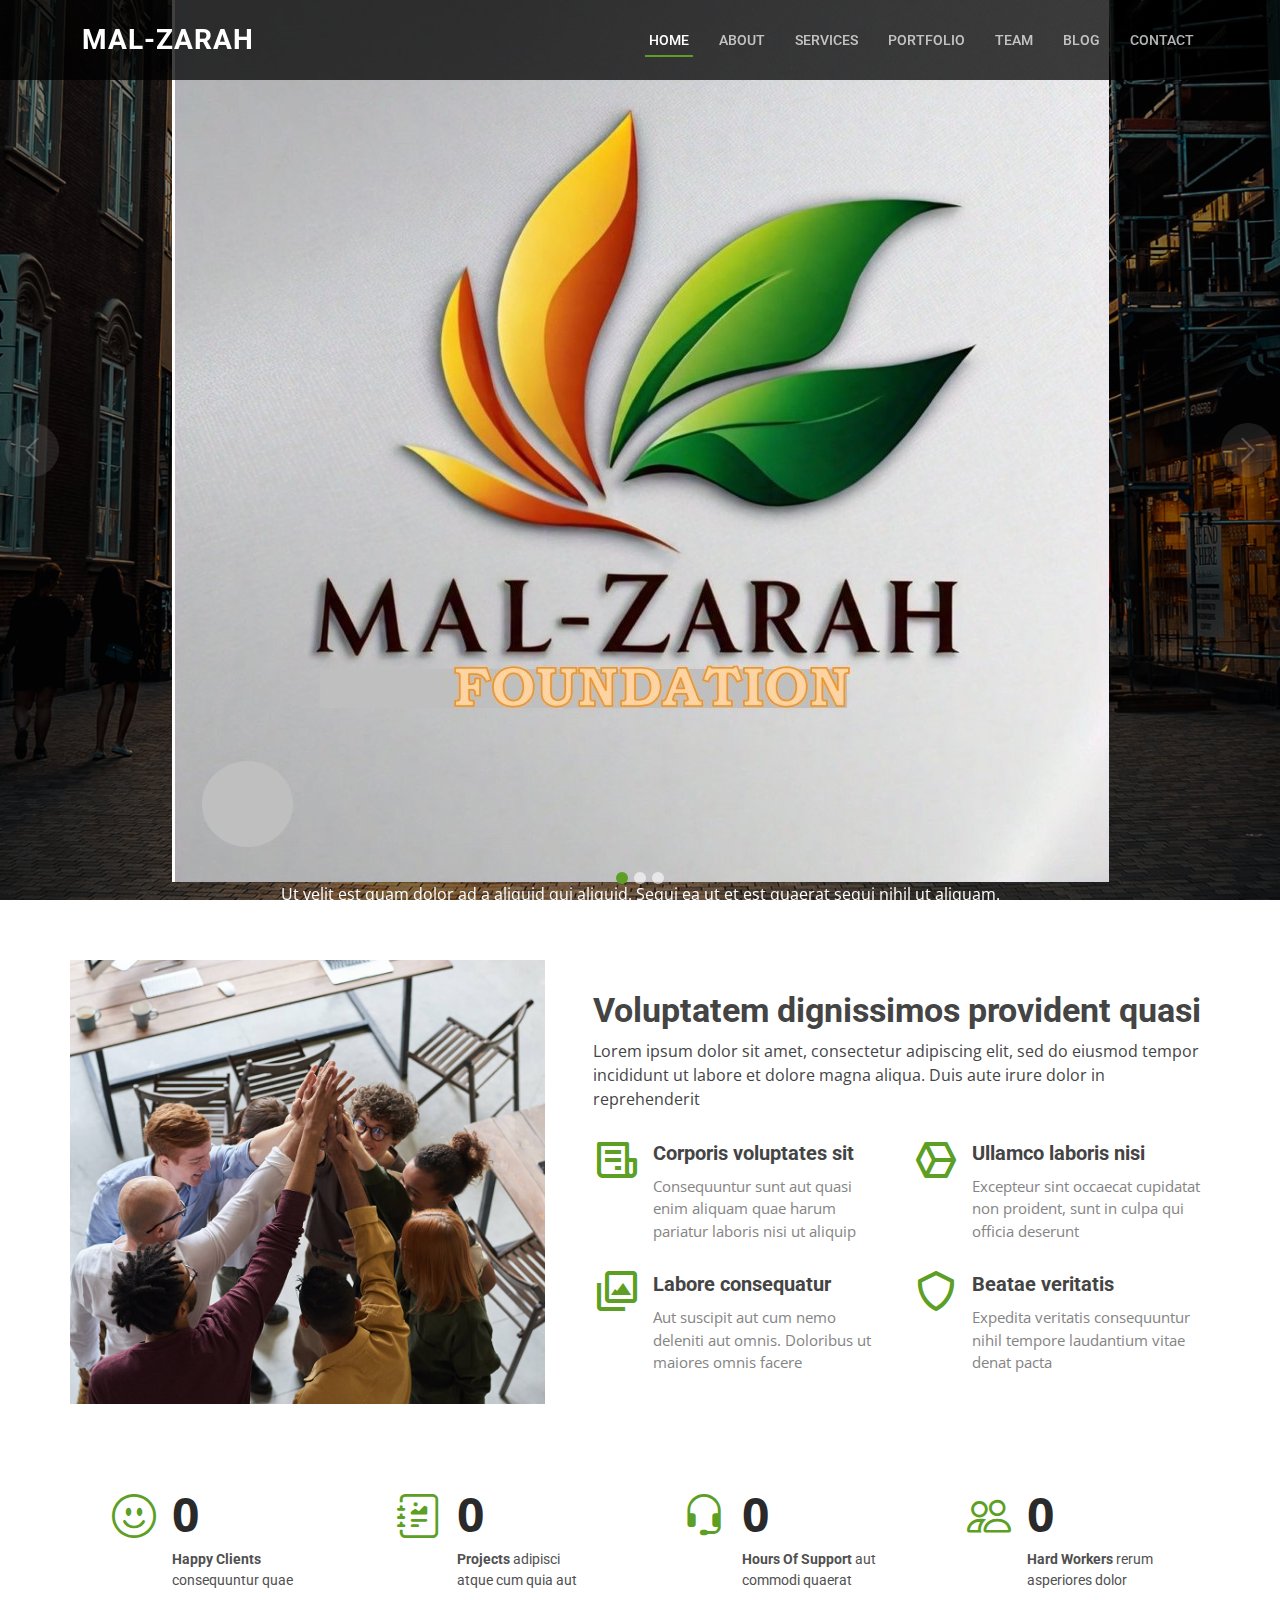
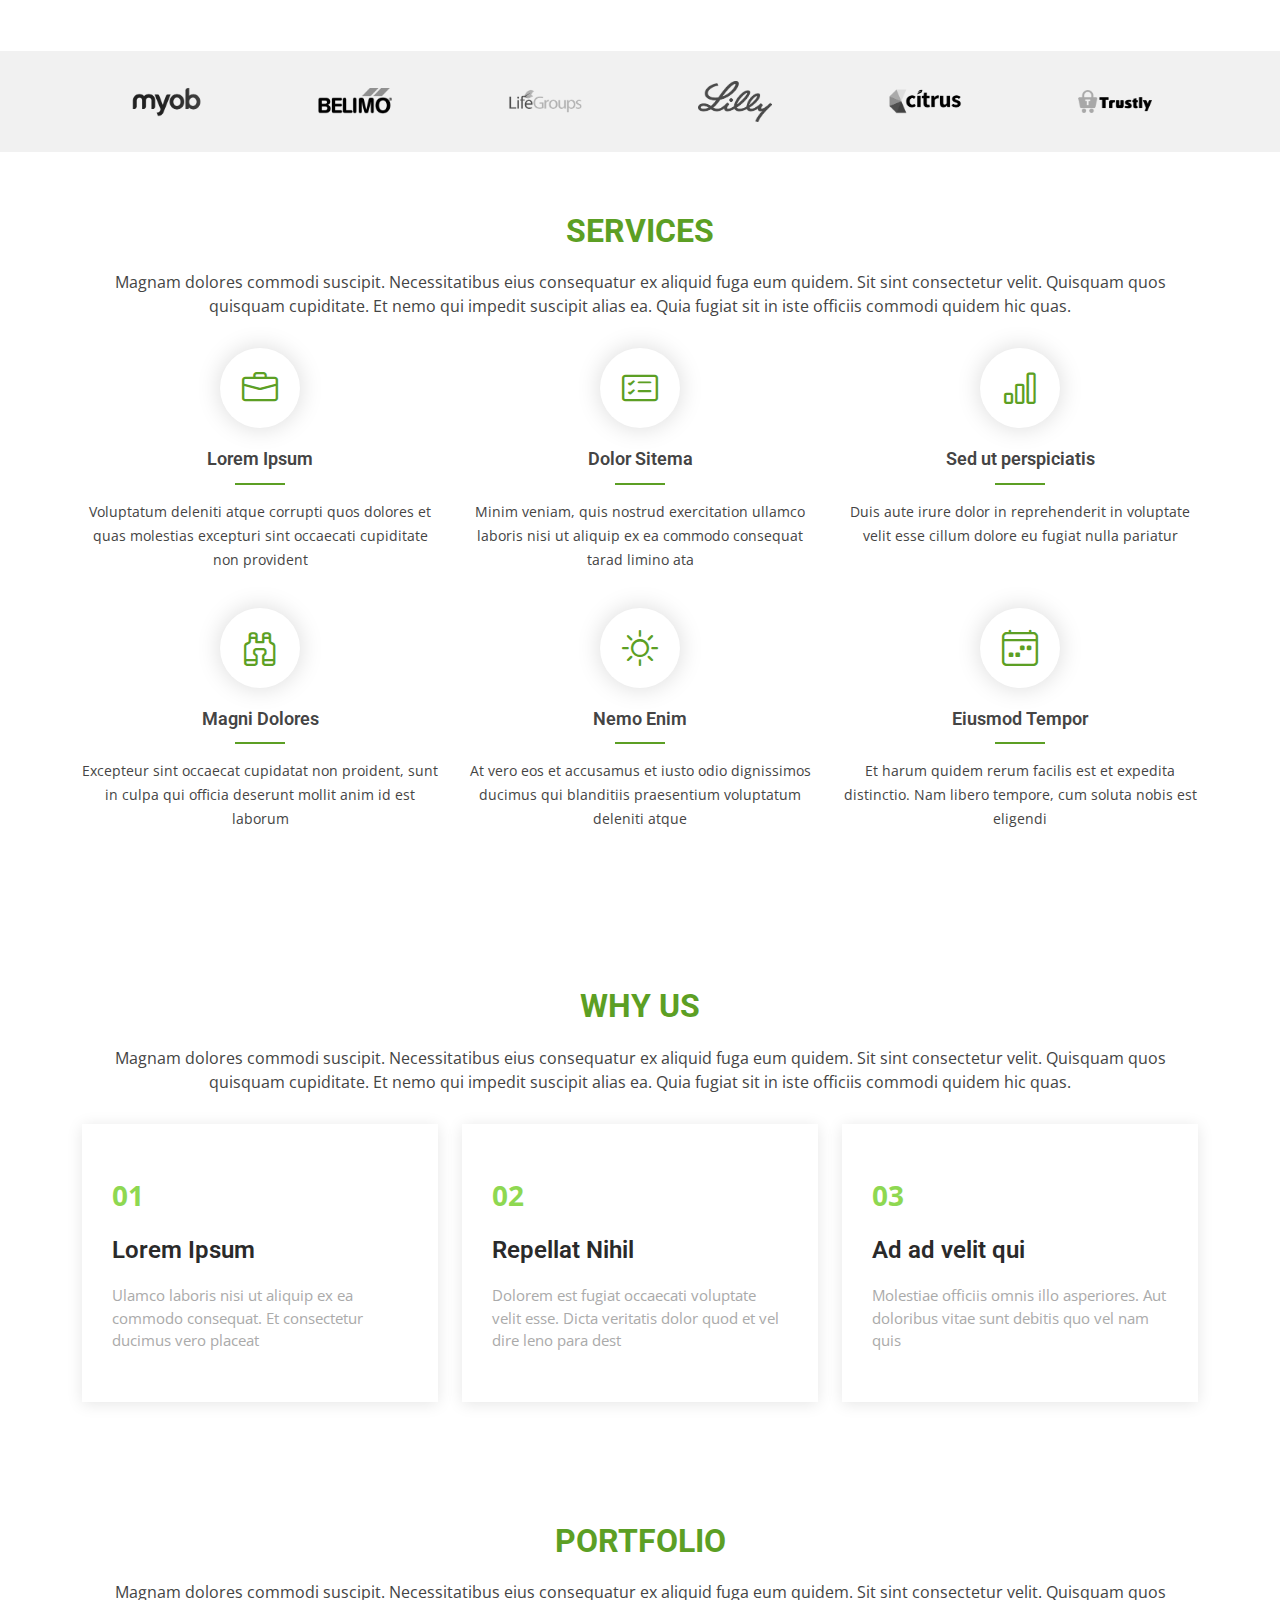
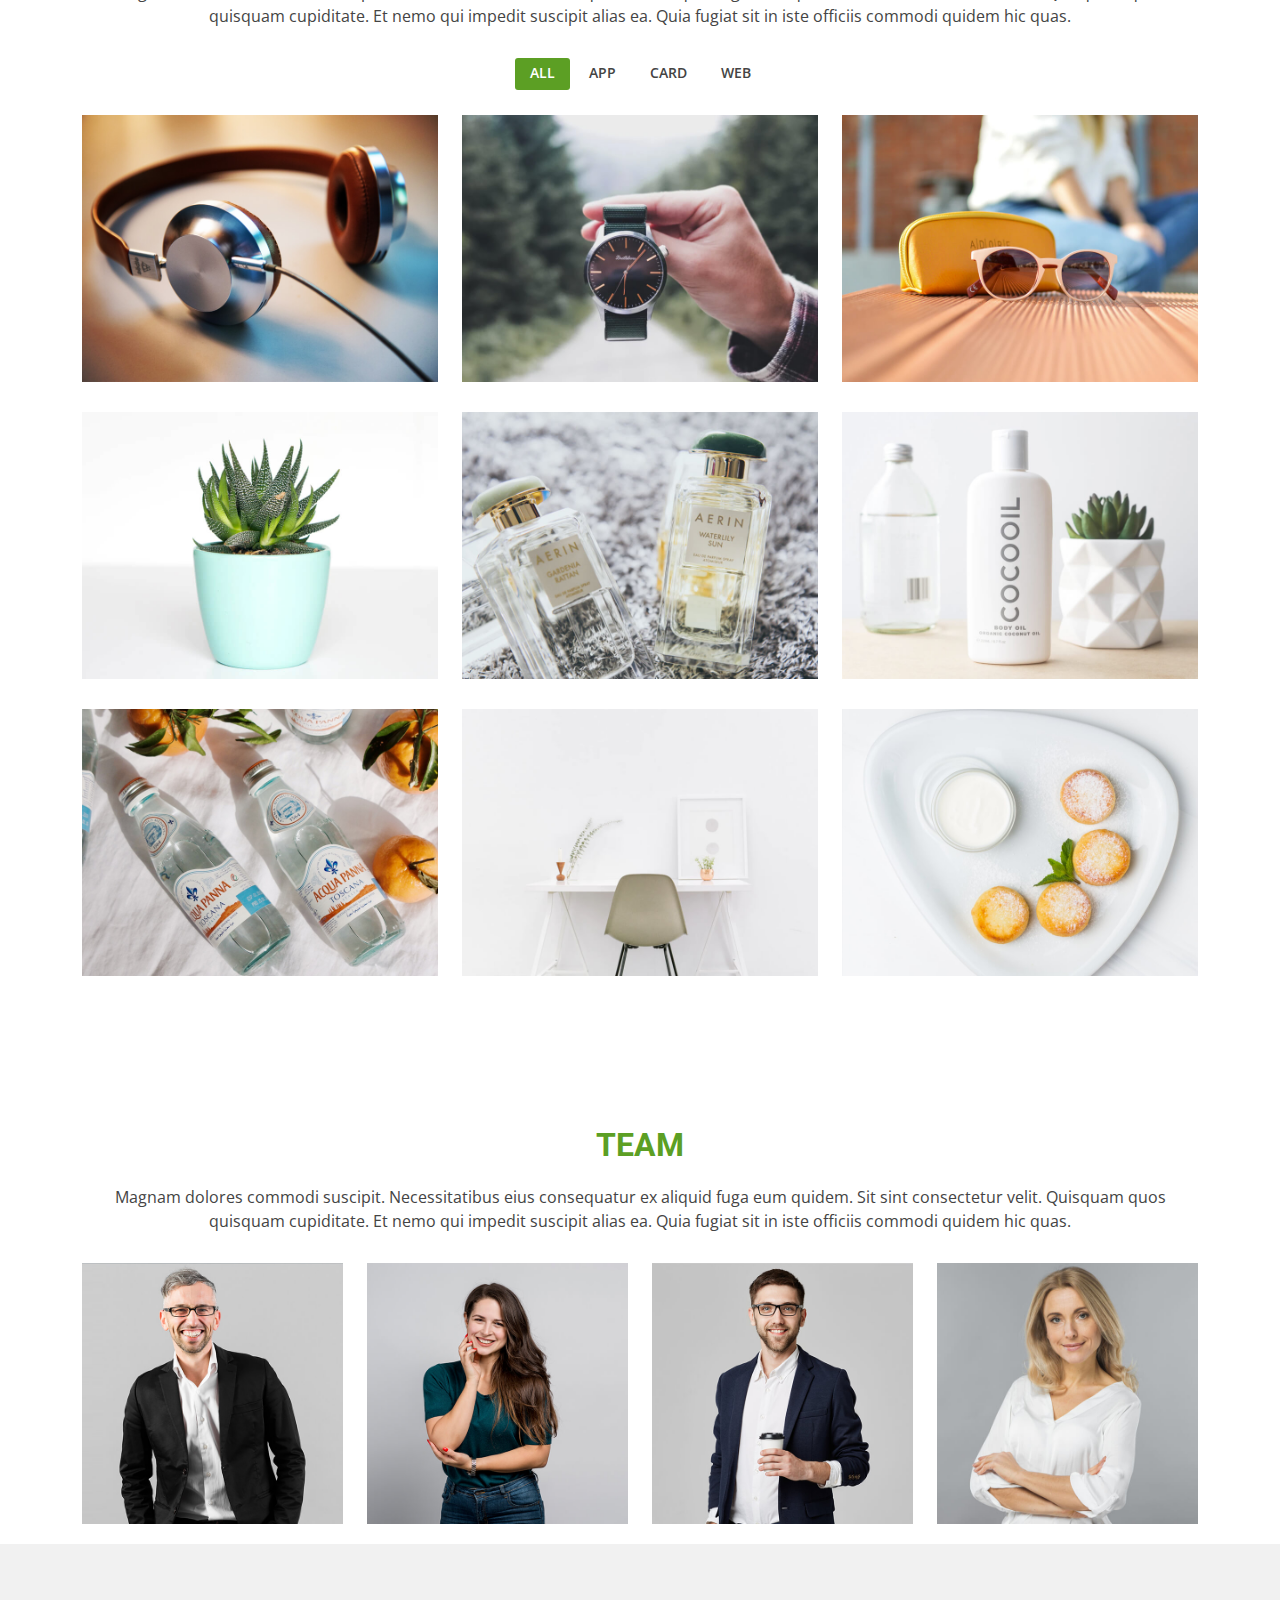
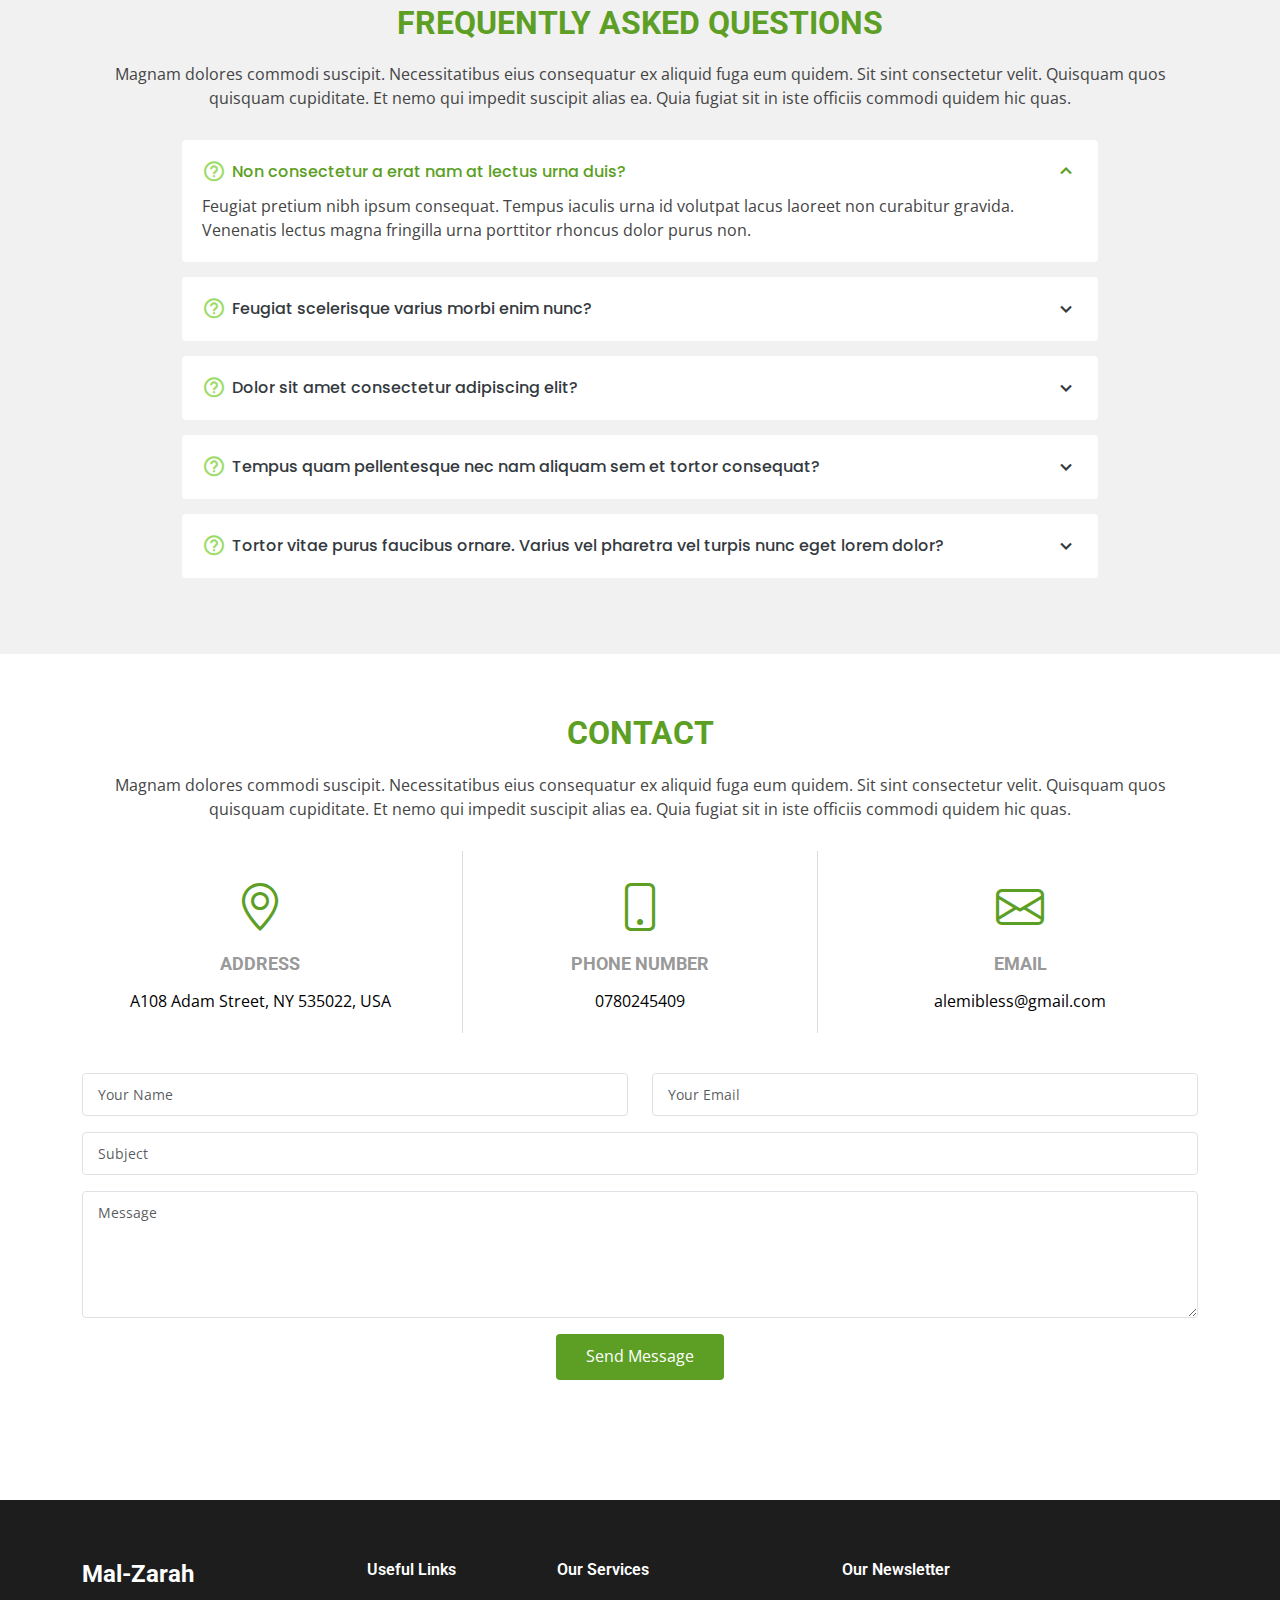
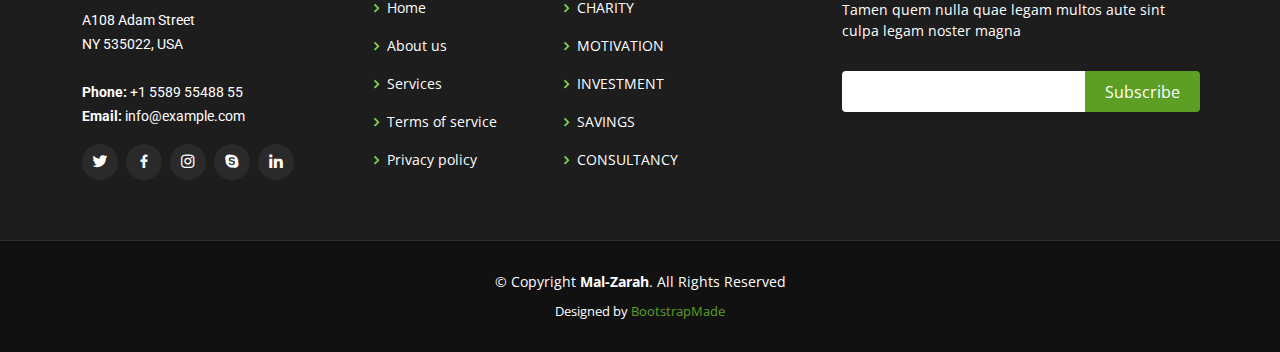
==== index.html @ 4bd2a533 "new" ====
<!DOCTYPE html>
<html lang="en">

<head>
  <meta charset="utf-8">
  <meta content="width=device-width, initial-scale=1.0" name="viewport">

  <title>Mal-Zarah Bootstrap Template - Index</title>
  <meta content="" name="description">
  <meta content="" name="keywords">

  <!-- Favicons -->
  <link href="assets/img/favicon.png" rel="icon">
  <link href="assets/img/apple-touch-icon.png" rel="apple-touch-icon">

  <!-- Google Fonts -->
  <link href="https://fonts.googleapis.com/css?family=Open+Sans:300,300i,400,400i,600,600i,700,700i|Roboto:300,300i,400,400i,500,500i,600,600i,700,700i|Poppins:300,300i,400,400i,500,500i,600,600i,700,700i" rel="stylesheet">

  <!-- Vendor CSS Files -->
  <link href="assets/vendor/animate.css/animate.min.css" rel="stylesheet">
  <link href="assets/vendor/bootstrap/css/bootstrap.min.css" rel="stylesheet">
  <link href="assets/vendor/bootstrap-icons/bootstrap-icons.css" rel="stylesheet">
  <link href="assets/vendor/boxicons/css/boxicons.min.css" rel="stylesheet">
  <link href="assets/vendor/glightbox/css/glightbox.min.css" rel="stylesheet">
  <link href="assets/vendor/swiper/swiper-bundle.min.css" rel="stylesheet">

  <!-- Template Main CSS File -->
  <link href="assets/css/style.css" rel="stylesheet">

  <!-- =======================================================
  * Template Name: Mal-Zarah
  * Template URL: https://bootstrapmade.com/Mal-Zarah-free-bootstrap-theme/
  * Updated: Mar 17 2024 with Bootstrap v5.3.3
  * Author: BootstrapMade.com
  * License: https://bootstrapmade.com/license/
  ======================================================== -->
</head>

<body>

  <!-- ======= Header ======= -->
  <header id="header" class="fixed-top d-flex align-items-center">
    <div class="container d-flex align-items-center justify-content-between">

      <h1 class="logo"><a href="index.html">Mal-Zarah</a></h1>
      <!-- Uncomment below if you prefer to use an image logo -->
      <!-- <a href="index.html" class="logo"><img src="assets/img/logo.png" alt="" class="img-fluid"></a>-->

      <nav id="navbar" class="navbar">
        <ul>
          <li><a class="nav-link scrollto active" href="#hero">Home</a></li>
          <li><a class="nav-link scrollto" href="#about">About</a></li>
          <li><a class="nav-link scrollto" href="#services">Services</a></li>
          <li><a class="nav-link scrollto " href="#portfolio">Portfolio</a></li>
          <li><a class="nav-link scrollto" href="#team">Team</a></li>
          <li><a href="blog.html">Blog</a></li>
          <!--<li class="dropdown"><a href="#"><span>Drop Down</span> <i class="bi bi-chevron-down"></i></a>
            <ul>
              <li><a href="#">Drop Down 1</a></li>
              <li class="dropdown"><a href="#"><span>Deep Drop Down</span> <i class="bi bi-chevron-right"></i></a>
                <ul>
                  <li><a href="#">Deep Drop Down 1</a></li>
                  <li><a href="#">Deep Drop Down 2</a></li>
                  <li><a href="#">Deep Drop Down 3</a></li>
                  <li><a href="#">Deep Drop Down 4</a></li>
                  <li><a href="#">Deep Drop Down 5</a></li>
                </ul>
              </li>
              <li><a href="#">Drop Down 2</a></li>
              <li><a href="#">Drop Down 3</a></li>
              <li><a href="#">Drop Down 4</a></li>
            </ul>
          </li>-->
          <li><a class="nav-link scrollto" href="#contact">Contact</a></li>
          <!--<li><a class="getstarted scrollto" href="#about">Get Started</a></li>-->
        </ul>
        <i class="bi bi-list mobile-nav-toggle"></i>
      </nav><!-- .navbar -->

    </div>
  </header><!-- End Header -->

  <!-- ======= Hero Section ======= -->
  <section id="hero">
    <div class="hero-container">
      <div id="heroCarousel" data-bs-interval="5000" class="carousel slide carousel-fade" data-bs-ride="carousel">

        <ol class="carousel-indicators" id="hero-carousel-indicators"></ol>

        <div class="carousel-inner" role="listbox">

          <!-- Slide 1 -->
          <div class="carousel-item active" style="background-image: url(assets/img/slide/slide-1.jpg);">
            <div class="carousel-container">
              <div class="carousel-content">
                <h2 class="animate__animated animate__fadeInDown">Grow with us</h2>
                <img src="assets/img/MAL-ZARAH.jpg" alt="">
                <p class="animate__animated animate__fadeInUp">Ut velit est quam dolor ad a aliquid qui aliquid. Sequi ea ut et est quaerat sequi nihil ut aliquam. Occaecati alias dolorem mollitia ut. Similique ea voluptatem. Esse doloremque accusamus repellendus deleniti vel. Minus et tempore modi architecto.</p>
                <div>
                  <a href="#about" class="btn-get-started animate__animated animate__fadeInUp scrollto">Read More</a>
                </div>
              </div>
            </div>
          </div>

          <!-- Slide 2 -->
          <div class="carousel-item" style="background-image: url(assets/img/slide/slide-2.jpg);">
            <div class="carousel-container">
              <div class="carousel-content">
                <h2 class="animate__animated animate__fadeInDown">Lorem Ipsum Dolor</h2>
                <p class="animate__animated animate__fadeInUp">Ut velit est quam dolor ad a aliquid qui aliquid. Sequi ea ut et est quaerat sequi nihil ut aliquam. Occaecati alias dolorem mollitia ut. Similique ea voluptatem. Esse doloremque accusamus repellendus deleniti vel. Minus et tempore modi architecto.</p>
                <div>
                  <a href="#about" class="btn-get-started animate__animated animate__fadeInUp scrollto">Read More</a>
                </div>
              </div>
            </div>
          </div>

          <!-- Slide 3 -->
          <div class="carousel-item" style="background-image: url(assets/img/slide/slide-3.jpg);">
            <div class="carousel-container">
              <div class="carousel-content">
                <h2 class="animate__animated animate__fadeInDown">Sequi ea ut et est quaerat</h2>
                <p class="animate__animated animate__fadeInUp">Ut velit est quam dolor ad a aliquid qui aliquid. Sequi ea ut et est quaerat sequi nihil ut aliquam. Occaecati alias dolorem mollitia ut. Similique ea voluptatem. Esse doloremque accusamus repellendus deleniti vel. Minus et tempore modi architecto.</p>
                <div>
                  <a href="#about" class="btn-get-started animate__animated animate__fadeInUp scrollto">Read More</a>
                </div>
              </div>
            </div>
          </div>

        </div>

        <a class="carousel-control-prev" href="#heroCarousel" role="button" data-bs-slide="prev">
          <span class="carousel-control-prev-icon bi bi-chevron-left" aria-hidden="true"></span>
        </a>

        <a class="carousel-control-next" href="#heroCarousel" role="button" data-bs-slide="next">
          <span class="carousel-control-next-icon bi bi-chevron-right" aria-hidden="true"></span>
        </a>

      </div>
    </div>
  </section><!-- End Hero -->

  <main id="main">

    <!-- ======= About Section ======= -->
    <section id="about" class="about">
      <div class="container">

        <div class="row no-gutters">
          <div class="image col-xl-5 d-flex align-items-stretch justify-content-center justify-content-lg-start"></div>
          <div class="col-xl-7 ps-0 ps-lg-5 pe-lg-1 d-flex align-items-stretch">
            <div class="content d-flex flex-column justify-content-center">
              <h3>Voluptatem dignissimos provident quasi</h3>
              <p>
                Lorem ipsum dolor sit amet, consectetur adipiscing elit, sed do eiusmod tempor incididunt ut labore et dolore magna aliqua. Duis aute irure dolor in reprehenderit
              </p>
              <div class="row">
                <div class="col-md-6 icon-box">
                  <i class="bx bx-receipt"></i>
                  <h4>Corporis voluptates sit</h4>
                  <p>Consequuntur sunt aut quasi enim aliquam quae harum pariatur laboris nisi ut aliquip</p>
                </div>
                <div class="col-md-6 icon-box">
                  <i class="bx bx-cube-alt"></i>
                  <h4>Ullamco laboris nisi</h4>
                  <p>Excepteur sint occaecat cupidatat non proident, sunt in culpa qui officia deserunt</p>
                </div>
                <div class="col-md-6 icon-box">
                  <i class="bx bx-images"></i>
                  <h4>Labore consequatur</h4>
                  <p>Aut suscipit aut cum nemo deleniti aut omnis. Doloribus ut maiores omnis facere</p>
                </div>
                <div class="col-md-6 icon-box">
                  <i class="bx bx-shield"></i>
                  <h4>Beatae veritatis</h4>
                  <p>Expedita veritatis consequuntur nihil tempore laudantium vitae denat pacta</p>
                </div>
              </div>
            </div><!-- End .content-->
          </div>
        </div>

      </div>
    </section><!-- End About Section -->

    <!-- ======= Counts Section ======= -->
    <section id="counts" class="counts">
      <div class="container">

        <div class="row no-gutters">

          <div class="col-lg-3 col-md-6 d-md-flex align-items-md-stretch">
            <div class="count-box">
              <i class="bi bi-emoji-smile"></i>
              <span data-purecounter-start="0" data-purecounter-end="232" data-purecounter-duration="1" class="purecounter"></span>
              <p><strong>Happy Clients</strong> consequuntur quae</p>
            </div>
          </div>

          <div class="col-lg-3 col-md-6 d-md-flex align-items-md-stretch">
            <div class="count-box">
              <i class="bi bi-journal-richtext"></i>
              <span data-purecounter-start="0" data-purecounter-end="521" data-purecounter-duration="1" class="purecounter"></span>
              <p><strong>Projects</strong> adipisci atque cum quia aut</p>
            </div>
          </div>

          <div class="col-lg-3 col-md-6 d-md-flex align-items-md-stretch">
            <div class="count-box">
              <i class="bi bi-headset"></i>
              <span data-purecounter-start="0" data-purecounter-end="1463" data-purecounter-duration="1" class="purecounter"></span>
              <p><strong>Hours Of Support</strong> aut commodi quaerat</p>
            </div>
          </div>

          <div class="col-lg-3 col-md-6 d-md-flex align-items-md-stretch">
            <div class="count-box">
              <i class="bi bi-people"></i>
              <span data-purecounter-start="0" data-purecounter-end="15" data-purecounter-duration="1" class="purecounter"></span>
              <p><strong>Hard Workers</strong> rerum asperiores dolor</p>
            </div>
          </div>

        </div>

      </div>
    </section><!-- End Counts Section -->

    <!-- ======= Clients Section ======= -->
    <section id="clients" class="clients section-bg">
      <div class="container">

        <div class="row">

          <div class="col-lg-2 col-md-4 col-6 d-flex align-items-center justify-content-center">
            <img src="assets/img/clients/client-1.png" class="img-fluid" alt="">
          </div>

          <div class="col-lg-2 col-md-4 col-6 d-flex align-items-center justify-content-center">
            <img src="assets/img/clients/client-2.png" class="img-fluid" alt="">
          </div>

          <div class="col-lg-2 col-md-4 col-6 d-flex align-items-center justify-content-center">
            <img src="assets/img/clients/client-3.png" class="img-fluid" alt="">
          </div>

          <div class="col-lg-2 col-md-4 col-6 d-flex align-items-center justify-content-center">
            <img src="assets/img/clients/client-4.png" class="img-fluid" alt="">
          </div>

          <div class="col-lg-2 col-md-4 col-6 d-flex align-items-center justify-content-center">
            <img src="assets/img/clients/client-5.png" class="img-fluid" alt="">
          </div>

          <div class="col-lg-2 col-md-4 col-6 d-flex align-items-center justify-content-center">
            <img src="assets/img/clients/client-6.png" class="img-fluid" alt="">
          </div>

        </div>

      </div>
    </section><!-- End Clients Section -->

    <!-- ======= Services Section ======= -->
    <section id="services" class="services">
      <div class="container">

        <div class="section-title">
          <h2>Services</h2>
          <p>Magnam dolores commodi suscipit. Necessitatibus eius consequatur ex aliquid fuga eum quidem. Sit sint consectetur velit. Quisquam quos quisquam cupiditate. Et nemo qui impedit suscipit alias ea. Quia fugiat sit in iste officiis commodi quidem hic quas.</p>
        </div>

        <div class="row">
          <div class="col-lg-4 col-md-6 icon-box">
            <div class="icon"><i class="bi bi-briefcase"></i></div>
            <h4 class="title"><a href="">Lorem Ipsum</a></h4>
            <p class="description">Voluptatum deleniti atque corrupti quos dolores et quas molestias excepturi sint occaecati cupiditate non provident</p>
          </div>
          <div class="col-lg-4 col-md-6 icon-box">
            <div class="icon"><i class="bi bi-card-checklist"></i></div>
            <h4 class="title"><a href="">Dolor Sitema</a></h4>
            <p class="description">Minim veniam, quis nostrud exercitation ullamco laboris nisi ut aliquip ex ea commodo consequat tarad limino ata</p>
          </div>
          <div class="col-lg-4 col-md-6 icon-box">
            <div class="icon"><i class="bi bi-bar-chart"></i></div>
            <h4 class="title"><a href="">Sed ut perspiciatis</a></h4>
            <p class="description">Duis aute irure dolor in reprehenderit in voluptate velit esse cillum dolore eu fugiat nulla pariatur</p>
          </div>
          <div class="col-lg-4 col-md-6 icon-box">
            <div class="icon"><i class="bi bi-binoculars"></i></div>
            <h4 class="title"><a href="">Magni Dolores</a></h4>
            <p class="description">Excepteur sint occaecat cupidatat non proident, sunt in culpa qui officia deserunt mollit anim id est laborum</p>
          </div>
          <div class="col-lg-4 col-md-6 icon-box">
            <div class="icon"><i class="bi bi-brightness-high"></i></div>
            <h4 class="title"><a href="">Nemo Enim</a></h4>
            <p class="description">At vero eos et accusamus et iusto odio dignissimos ducimus qui blanditiis praesentium voluptatum deleniti atque</p>
          </div>
          <div class="col-lg-4 col-md-6 icon-box">
            <div class="icon"><i class="bi bi-calendar4-week"></i></div>
            <h4 class="title"><a href="">Eiusmod Tempor</a></h4>
            <p class="description">Et harum quidem rerum facilis est et expedita distinctio. Nam libero tempore, cum soluta nobis est eligendi</p>
          </div>
        </div>

      </div>
    </section><!-- End Services Section -->

    <!-- ======= Why Us Section ======= -->
    <section id="why-us" class="why-us">
      <div class="container">

        <div class="section-title">
          <h2>Why Us</h2>
          <p>Magnam dolores commodi suscipit. Necessitatibus eius consequatur ex aliquid fuga eum quidem. Sit sint consectetur velit. Quisquam quos quisquam cupiditate. Et nemo qui impedit suscipit alias ea. Quia fugiat sit in iste officiis commodi quidem hic quas.</p>
        </div>

        <div class="row">

          <div class="col-lg-4">
            <div class="box">
              <span>01</span>
              <h4>Lorem Ipsum</h4>
              <p>Ulamco laboris nisi ut aliquip ex ea commodo consequat. Et consectetur ducimus vero placeat</p>
            </div>
          </div>

          <div class="col-lg-4 mt-4 mt-lg-0">
            <div class="box">
              <span>02</span>
              <h4>Repellat Nihil</h4>
              <p>Dolorem est fugiat occaecati voluptate velit esse. Dicta veritatis dolor quod et vel dire leno para dest</p>
            </div>
          </div>

          <div class="col-lg-4 mt-4 mt-lg-0">
            <div class="box">
              <span>03</span>
              <h4> Ad ad velit qui</h4>
              <p>Molestiae officiis omnis illo asperiores. Aut doloribus vitae sunt debitis quo vel nam quis</p>
            </div>
          </div>

        </div>

      </div>
    </section><!-- End Why Us Section -->

    <!-- ======= Portfolio Section ======= -->
    <section id="portfolio" class="portfolio">
      <div class="container">

        <div class="section-title">
          <h2>Portfolio</h2>
          <p>Magnam dolores commodi suscipit. Necessitatibus eius consequatur ex aliquid fuga eum quidem. Sit sint consectetur velit. Quisquam quos quisquam cupiditate. Et nemo qui impedit suscipit alias ea. Quia fugiat sit in iste officiis commodi quidem hic quas.</p>
        </div>

        <div class="row">
          <div class="col-lg-12 d-flex justify-content-center">
            <ul id="portfolio-flters">
              <li data-filter="*" class="filter-active">All</li>
              <li data-filter=".filter-app">App</li>
              <li data-filter=".filter-card">Card</li>
              <li data-filter=".filter-web">Web</li>
            </ul>
          </div>
        </div>

        <div class="row portfolio-container">

          <div class="col-lg-4 col-md-6 portfolio-item filter-app">
            <div class="portfolio-wrap">
              <img src="assets/img/portfolio/portfolio-1.jpg" class="img-fluid" alt="">
              <div class="portfolio-info">
                <h4>App 1</h4>
                <p>App</p>
                <div class="portfolio-links">
                  <a href="assets/img/portfolio/portfolio-1.jpg" data-gallery="portfolioGallery" class="portfolio-lightbox" title="App 1"><i class="bx bx-plus"></i></a>
                  <a href="portfolio-details.html" title="More Details"><i class="bx bx-link"></i></a>
                </div>
              </div>
            </div>
          </div>

          <div class="col-lg-4 col-md-6 portfolio-item filter-web">
            <div class="portfolio-wrap">
              <img src="assets/img/portfolio/portfolio-2.jpg" class="img-fluid" alt="">
              <div class="portfolio-info">
                <h4>Web 3</h4>
                <p>Web</p>
                <div class="portfolio-links">
                  <a href="assets/img/portfolio/portfolio-2.jpg" data-gallery="portfolioGallery" class="portfolio-lightbox" title="Web 3"><i class="bx bx-plus"></i></a>
                  <a href="portfolio-details.html" title="More Details"><i class="bx bx-link"></i></a>
                </div>
              </div>
            </div>
          </div>

          <div class="col-lg-4 col-md-6 portfolio-item filter-app">
            <div class="portfolio-wrap">
              <img src="assets/img/portfolio/portfolio-3.jpg" class="img-fluid" alt="">
              <div class="portfolio-info">
                <h4>App 2</h4>
                <p>App</p>
                <div class="portfolio-links">
                  <a href="assets/img/portfolio/portfolio-3.jpg" data-gallery="portfolioGallery" class="portfolio-lightbox" title="App 2"><i class="bx bx-plus"></i></a>
                  <a href="portfolio-details.html" title="More Details"><i class="bx bx-link"></i></a>
                </div>
              </div>
            </div>
          </div>

          <div class="col-lg-4 col-md-6 portfolio-item filter-card">
            <div class="portfolio-wrap">
              <img src="assets/img/portfolio/portfolio-4.jpg" class="img-fluid" alt="">
              <div class="portfolio-info">
                <h4>Card 2</h4>
                <p>Card</p>
                <div class="portfolio-links">
                  <a href="assets/img/portfolio/portfolio-4.jpg" data-gallery="portfolioGallery" class="portfolio-lightbox" title="Card 2"><i class="bx bx-plus"></i></a>
                  <a href="portfolio-details.html" title="More Details"><i class="bx bx-link"></i></a>
                </div>
              </div>
            </div>
          </div>

          <div class="col-lg-4 col-md-6 portfolio-item filter-web">
            <div class="portfolio-wrap">
              <img src="assets/img/portfolio/portfolio-5.jpg" class="img-fluid" alt="">
              <div class="portfolio-info">
                <h4>Web 2</h4>
                <p>Web</p>
                <div class="portfolio-links">
                  <a href="assets/img/portfolio/portfolio-5.jpg" data-gallery="portfolioGallery" class="portfolio-lightbox" title="Web 2"><i class="bx bx-plus"></i></a>
                  <a href="portfolio-details.html" title="More Details"><i class="bx bx-link"></i></a>
                </div>
              </div>
            </div>
          </div>

          <div class="col-lg-4 col-md-6 portfolio-item filter-app">
            <div class="portfolio-wrap">
              <img src="assets/img/portfolio/portfolio-6.jpg" class="img-fluid" alt="">
              <div class="portfolio-info">
                <h4>App 3</h4>
                <p>App</p>
                <div class="portfolio-links">
                  <a href="assets/img/portfolio/portfolio-6.jpg" data-gallery="portfolioGallery" class="portfolio-lightbox" title="App 3"><i class="bx bx-plus"></i></a>
                  <a href="portfolio-details.html" title="More Details"><i class="bx bx-link"></i></a>
                </div>
              </div>
            </div>
          </div>

          <div class="col-lg-4 col-md-6 portfolio-item filter-card">
            <div class="portfolio-wrap">
              <img src="assets/img/portfolio/portfolio-7.jpg" class="img-fluid" alt="">
              <div class="portfolio-info">
                <h4>Card 1</h4>
                <p>Card</p>
                <div class="portfolio-links">
                  <a href="assets/img/portfolio/portfolio-7.jpg" data-gallery="portfolioGallery" class="portfolio-lightbox" title="Card 1"><i class="bx bx-plus"></i></a>
                  <a href="portfolio-details.html" title="More Details"><i class="bx bx-link"></i></a>
                </div>
              </div>
            </div>
          </div>

          <div class="col-lg-4 col-md-6 portfolio-item filter-card">
            <div class="portfolio-wrap">
              <img src="assets/img/portfolio/portfolio-8.jpg" class="img-fluid" alt="">
              <div class="portfolio-info">
                <h4>Card 3</h4>
                <p>Card</p>
                <div class="portfolio-links">
                  <a href="assets/img/portfolio/portfolio-8.jpg" data-gallery="portfolioGallery" class="portfolio-lightbox" title="Card 3"><i class="bx bx-plus"></i></a>
                  <a href="portfolio-details.html" title="More Details"><i class="bx bx-link"></i></a>
                </div>
              </div>
            </div>
          </div>

          <div class="col-lg-4 col-md-6 portfolio-item filter-web">
            <div class="portfolio-wrap">
              <img src="assets/img/portfolio/portfolio-9.jpg" class="img-fluid" alt="">
              <div class="portfolio-info">
                <h4>Web 3</h4>
                <p>Web</p>
                <div class="portfolio-links">
                  <a href="assets/img/portfolio/portfolio-9.jpg" data-gallery="portfolioGallery" class="portfolio-lightbox" title="Web 3"><i class="bx bx-plus"></i></a>
                  <a href="portfolio-details.html" title="More Details"><i class="bx bx-link"></i></a>
                </div>
              </div>
            </div>
          </div>

        </div>

      </div>
    </section><!-- End Portfolio Section -->

    <!-- ======= Team Section ======= -->
    <section id="team" class="team">
      <div class="container">

        <div class="section-title">
          <h2>Team</h2>
          <p>Magnam dolores commodi suscipit. Necessitatibus eius consequatur ex aliquid fuga eum quidem. Sit sint consectetur velit. Quisquam quos quisquam cupiditate. Et nemo qui impedit suscipit alias ea. Quia fugiat sit in iste officiis commodi quidem hic quas.</p>
        </div>

        <div class="row">

          <div class="col-xl-3 col-lg-4 col-md-6">
            <div class="member">
              <img src="assets/img/team/team-1.jpg" class="img-fluid" alt="">
              <div class="member-info">
                <div class="member-info-content">
                  <h4>Walter White</h4>
                  <span>Chief Executive Officer</span>
                  <div class="social">
                    <a href=""><i class="bi bi-twitter"></i></a>
                    <a href=""><i class="bi bi-facebook"></i></a>
                    <a href=""><i class="bi bi-instagram"></i></a>
                    <a href=""><i class="bi bi-linkedin"></i></a>
                  </div>
                </div>
              </div>
            </div>
          </div>

          <div class="col-xl-3 col-lg-4 col-md-6" data-wow-delay="0.1s">
            <div class="member">
              <img src="assets/img/team/team-2.jpg" class="img-fluid" alt="">
              <div class="member-info">
                <div class="member-info-content">
                  <h4>Sarah Jhonson</h4>
                  <span>Product Manager</span>
                  <div class="social">
                    <a href=""><i class="bi bi-twitter"></i></a>
                    <a href=""><i class="bi bi-facebook"></i></a>
                    <a href=""><i class="bi bi-instagram"></i></a>
                    <a href=""><i class="bi bi-linkedin"></i></a>
                  </div>
                </div>
              </div>
            </div>
          </div>

          <div class="col-xl-3 col-lg-4 col-md-6" data-wow-delay="0.2s">
            <div class="member">
              <img src="assets/img/team/team-3.jpg" class="img-fluid" alt="">
              <div class="member-info">
                <div class="member-info-content">
                  <h4>William Anderson</h4>
                  <span>CTO</span>
                  <div class="social">
                    <a href=""><i class="bi bi-twitter"></i></a>
                    <a href=""><i class="bi bi-facebook"></i></a>
                    <a href=""><i class="bi bi-instagram"></i></a>
                    <a href=""><i class="bi bi-linkedin"></i></a>
                  </div>
                </div>
              </div>
            </div>
          </div>

          <div class="col-xl-3 col-lg-4 col-md-6" data-wow-delay="0.3s">
            <div class="member">
              <img src="assets/img/team/team-4.jpg" class="img-fluid" alt="">
              <div class="member-info">
                <div class="member-info-content">
                  <h4>Amanda Jepson</h4>
                  <span>Accountant</span>
                  <div class="social">
                    <a href=""><i class="bi bi-twitter"></i></a>
                    <a href=""><i class="bi bi-facebook"></i></a>
                    <a href=""><i class="bi bi-instagram"></i></a>
                    <a href=""><i class="bi bi-linkedin"></i></a>
                  </div>
                </div>
              </div>
            </div>
          </div>

        </div>

      </div>
    

    <!-- ======= Frequently Asked Questions Section ======= -->
    <section id="faq" class="faq section-bg">
      <div class="container">

        <div class="section-title">
          <h2>Frequently Asked Questions</h2>
          <p>Magnam dolores commodi suscipit. Necessitatibus eius consequatur ex aliquid fuga eum quidem. Sit sint consectetur velit. Quisquam quos quisquam cupiditate. Et nemo qui impedit suscipit alias ea. Quia fugiat sit in iste officiis commodi quidem hic quas.</p>
        </div>

        <div class="faq-list">
          <ul>
            <li data-aos="fade-up">
              <i class="bx bx-help-circle icon-help"></i> <a data-bs-toggle="collapse" class="collapse" data-bs-target="#faq-list-1">Non consectetur a erat nam at lectus urna duis? <i class="bx bx-chevron-down icon-show"></i><i class="bx bx-chevron-up icon-close"></i></a>
              <div id="faq-list-1" class="collapse show" data-bs-parent=".faq-list">
                <p>
                  Feugiat pretium nibh ipsum consequat. Tempus iaculis urna id volutpat lacus laoreet non curabitur gravida. Venenatis lectus magna fringilla urna porttitor rhoncus dolor purus non.
                </p>
              </div>
            </li>

            <li data-aos="fade-up" data-aos-delay="100">
              <i class="bx bx-help-circle icon-help"></i> <a data-bs-toggle="collapse" data-bs-target="#faq-list-2" class="collapsed">Feugiat scelerisque varius morbi enim nunc? <i class="bx bx-chevron-down icon-show"></i><i class="bx bx-chevron-up icon-close"></i></a>
              <div id="faq-list-2" class="collapse" data-bs-parent=".faq-list">
                <p>
                  Dolor sit amet consectetur adipiscing elit pellentesque habitant morbi. Id interdum velit laoreet id donec ultrices. Fringilla phasellus faucibus scelerisque eleifend donec pretium. Est pellentesque elit ullamcorper dignissim. Mauris ultrices eros in cursus turpis massa tincidunt dui.
                </p>
              </div>
            </li>

            <li data-aos="fade-up" data-aos-delay="200">
              <i class="bx bx-help-circle icon-help"></i> <a data-bs-toggle="collapse" data-bs-target="#faq-list-3" class="collapsed">Dolor sit amet consectetur adipiscing elit? <i class="bx bx-chevron-down icon-show"></i><i class="bx bx-chevron-up icon-close"></i></a>
              <div id="faq-list-3" class="collapse" data-bs-parent=".faq-list">
                <p>
                  Eleifend mi in nulla posuere sollicitudin aliquam ultrices sagittis orci. Faucibus pulvinar elementum integer enim. Sem nulla pharetra diam sit amet nisl suscipit. Rutrum tellus pellentesque eu tincidunt. Lectus urna duis convallis convallis tellus. Urna molestie at elementum eu facilisis sed odio morbi quis
                </p>
              </div>
            </li>

            <li data-aos="fade-up" data-aos-delay="300">
              <i class="bx bx-help-circle icon-help"></i> <a data-bs-toggle="collapse" data-bs-target="#faq-list-4" class="collapsed">Tempus quam pellentesque nec nam aliquam sem et tortor consequat? <i class="bx bx-chevron-down icon-show"></i><i class="bx bx-chevron-up icon-close"></i></a>
              <div id="faq-list-4" class="collapse" data-bs-parent=".faq-list">
                <p>
                  Molestie a iaculis at erat pellentesque adipiscing commodo. Dignissim suspendisse in est ante in. Nunc vel risus commodo viverra maecenas accumsan. Sit amet nisl suscipit adipiscing bibendum est. Purus gravida quis blandit turpis cursus in.
                </p>
              </div>
            </li>

            <li data-aos="fade-up" data-aos-delay="400">
              <i class="bx bx-help-circle icon-help"></i> <a data-bs-toggle="collapse" data-bs-target="#faq-list-5" class="collapsed">Tortor vitae purus faucibus ornare. Varius vel pharetra vel turpis nunc eget lorem dolor? <i class="bx bx-chevron-down icon-show"></i><i class="bx bx-chevron-up icon-close"></i></a>
              <div id="faq-list-5" class="collapse" data-bs-parent=".faq-list">
                <p>
                  Laoreet sit amet cursus sit amet dictum sit amet justo. Mauris vitae ultricies leo integer malesuada nunc vel. Tincidunt eget nullam non nisi est sit amet. Turpis nunc eget lorem dolor sed. Ut venenatis tellus in metus vulputate eu scelerisque.
                </p>
              </div>
            </li>

          </ul>
        </div>

      </div>
    </section><!-- End Frequently Asked Questions Section -->

    <!-- ======= Contact Section ======= -->
    <section id="contact" class="contact">
      <div class="container">

        <div class="section-title">
          <h2>Contact</h2>
          <p>Magnam dolores commodi suscipit. Necessitatibus eius consequatur ex aliquid fuga eum quidem. Sit sint consectetur velit. Quisquam quos quisquam cupiditate. Et nemo qui impedit suscipit alias ea. Quia fugiat sit in iste officiis commodi quidem hic quas.</p>
        </div>

        <div class="row contact-info">

          <div class="col-md-4">
            <div class="contact-address">
              <i class="bi bi-geo-alt"></i>
              <h3>Address</h3>
              <address>A108 Adam Street, NY 535022, USA</address>
            </div>
          </div>

          <div class="col-md-4">
            <div class="contact-phone">
              <i class="bi bi-phone"></i>
              <h3>Phone Number</h3>
              <p><a href="tel:+155895548855">0780245409</a></p>
            </div>
          </div>

          <div class="col-md-4">
            <div class="contact-email">
              <i class="bi bi-envelope"></i>
              <h3>Email</h3>
              <p><a href="mailto:info@example.com">alemibless@gmail.com</a></p>
            </div>
          </div>

        </div>

        <div class="form">
          <form action="forms/contact.php" method="post" role="form" class="php-email-form">
            <div class="row">
              <div class="col-md-6 form-group">
                <input type="text" name="name" class="form-control" id="name" placeholder="Your Name" data-rule="minlen:4" data-msg="Please enter at least 4 chars">
              </div>
              <div class="col-md-6 form-group mt-3 mt-md-0">
                <input type="email" class="form-control" name="email" id="email" placeholder="Your Email" data-rule="email" data-msg="Please enter a valid email">
              </div>
            </div>
            <div class="form-group mt-3">
              <input type="text" class="form-control" name="subject" id="subject" placeholder="Subject" required>
            </div>
            <div class="form-group mt-3">
              <textarea class="form-control" name="message" rows="5" placeholder="Message" required></textarea>
            </div>
            <div class="my-3">
              <div class="loading">Loading</div>
              <div class="error-message"></div>
              <div class="sent-message">Your message has been sent. Thank you!</div>
            </div>
            <div class="text-center"><button type="submit">Send Message</button></div>
          </form>
        </div>

      </div>
    </section><!-- End Contact Section -->

  </main><!-- End #main -->

  <!-- ======= Footer ======= -->
  <footer id="footer">
    <div class="footer-top">
      <div class="container">
        <div class="row">

          <div class="col-lg-3 col-md-6">
            <div class="footer-info">
              <h3>Mal-Zarah</h3>
              <p>
                A108 Adam Street <br>
                NY 535022, USA<br><br>
                <strong>Phone:</strong> +1 5589 55488 55<br>
                <strong>Email:</strong> info@example.com<br>
              </p>
              <div class="social-links mt-3">
                <a href="#" class="twitter"><i class="bx bxl-twitter"></i></a>
                <a href="#" class="facebook"><i class="bx bxl-facebook"></i></a>
                <a href="#" class="instagram"><i class="bx bxl-instagram"></i></a>
                <a href="#" class="google-plus"><i class="bx bxl-skype"></i></a>
                <a href="#" class="linkedin"><i class="bx bxl-linkedin"></i></a>
              </div>
            </div>
          </div>

          <div class="col-lg-2 col-md-6 footer-links">
            <h4>Useful Links</h4>
            <ul>
              <li><i class="bx bx-chevron-right"></i> <a href="#">Home</a></li>
              <li><i class="bx bx-chevron-right"></i> <a href="#">About us</a></li>
              <li><i class="bx bx-chevron-right"></i> <a href="#">Services</a></li>
              <li><i class="bx bx-chevron-right"></i> <a href="#">Terms of service</a></li>
              <li><i class="bx bx-chevron-right"></i> <a href="#">Privacy policy</a></li>
            </ul>
          </div>

          <div class="col-lg-3 col-md-6 footer-links">
            <h4>Our Services</h4>
            <ul>
              <li><i class="bx bx-chevron-right"></i> <a href="#">CHARITY</a></li>
              <li><i class="bx bx-chevron-right"></i> <a href="#">MOTIVATION</a></li>
              <li><i class="bx bx-chevron-right"></i> <a href="#">INVESTMENT</a></li>
              <li><i class="bx bx-chevron-right"></i> <a href="#">SAVINGS</a></li>
              <li><i class="bx bx-chevron-right"></i> <a href="#">CONSULTANCY</a></li>
            </ul>
          </div>

          <div class="col-lg-4 col-md-6 footer-newsletter">
            <h4>Our Newsletter</h4>
            <p>Tamen quem nulla quae legam multos aute sint culpa legam noster magna</p>
            <form action="" method="post">
              <input type="email" name="email"><input type="submit" value="Subscribe">
            </form>

          </div>

        </div>
      </div>
    </div>

    <div class="container">
      <div class="copyright">
        &copy; Copyright <strong><span>Mal-Zarah</span></strong>. All Rights Reserved
      </div>
      <div class="credits">
        <!-- All the links in the footer should remain intact. -->
        <!-- You can delete the links only if you purchased the pro version. -->
        <!-- Licensing information: https://bootstrapmade.com/license/ -->
        <!-- Purchase the pro version with working PHP/AJAX contact form: https://bootstrapmade.com/Mal-Zarah-free-bootstrap-theme/ -->
        Designed by <a href="https://bootstrapmade.com/">BootstrapMade</a>
      </div>
    </div>
  </footer><!-- End Footer -->

  <a href="#" class="back-to-top d-flex align-items-center justify-content-center"><i class="bi bi-arrow-up-short"></i></a>

  <!-- Vendor JS Files -->
  <script src="assets/vendor/purecounter/purecounter_vanilla.js"></script>
  <script src="assets/vendor/bootstrap/js/bootstrap.bundle.min.js"></script>
  <script src="assets/vendor/glightbox/js/glightbox.min.js"></script>
  <script src="assets/vendor/isotope-layout/isotope.pkgd.min.js"></script>
  <script src="assets/vendor/swiper/swiper-bundle.min.js"></script>
  <script src="assets/vendor/php-email-form/validate.js"></script>

  <!-- Template Main JS File -->
  <script src="assets/js/main.js"></script>

</body>

</html>
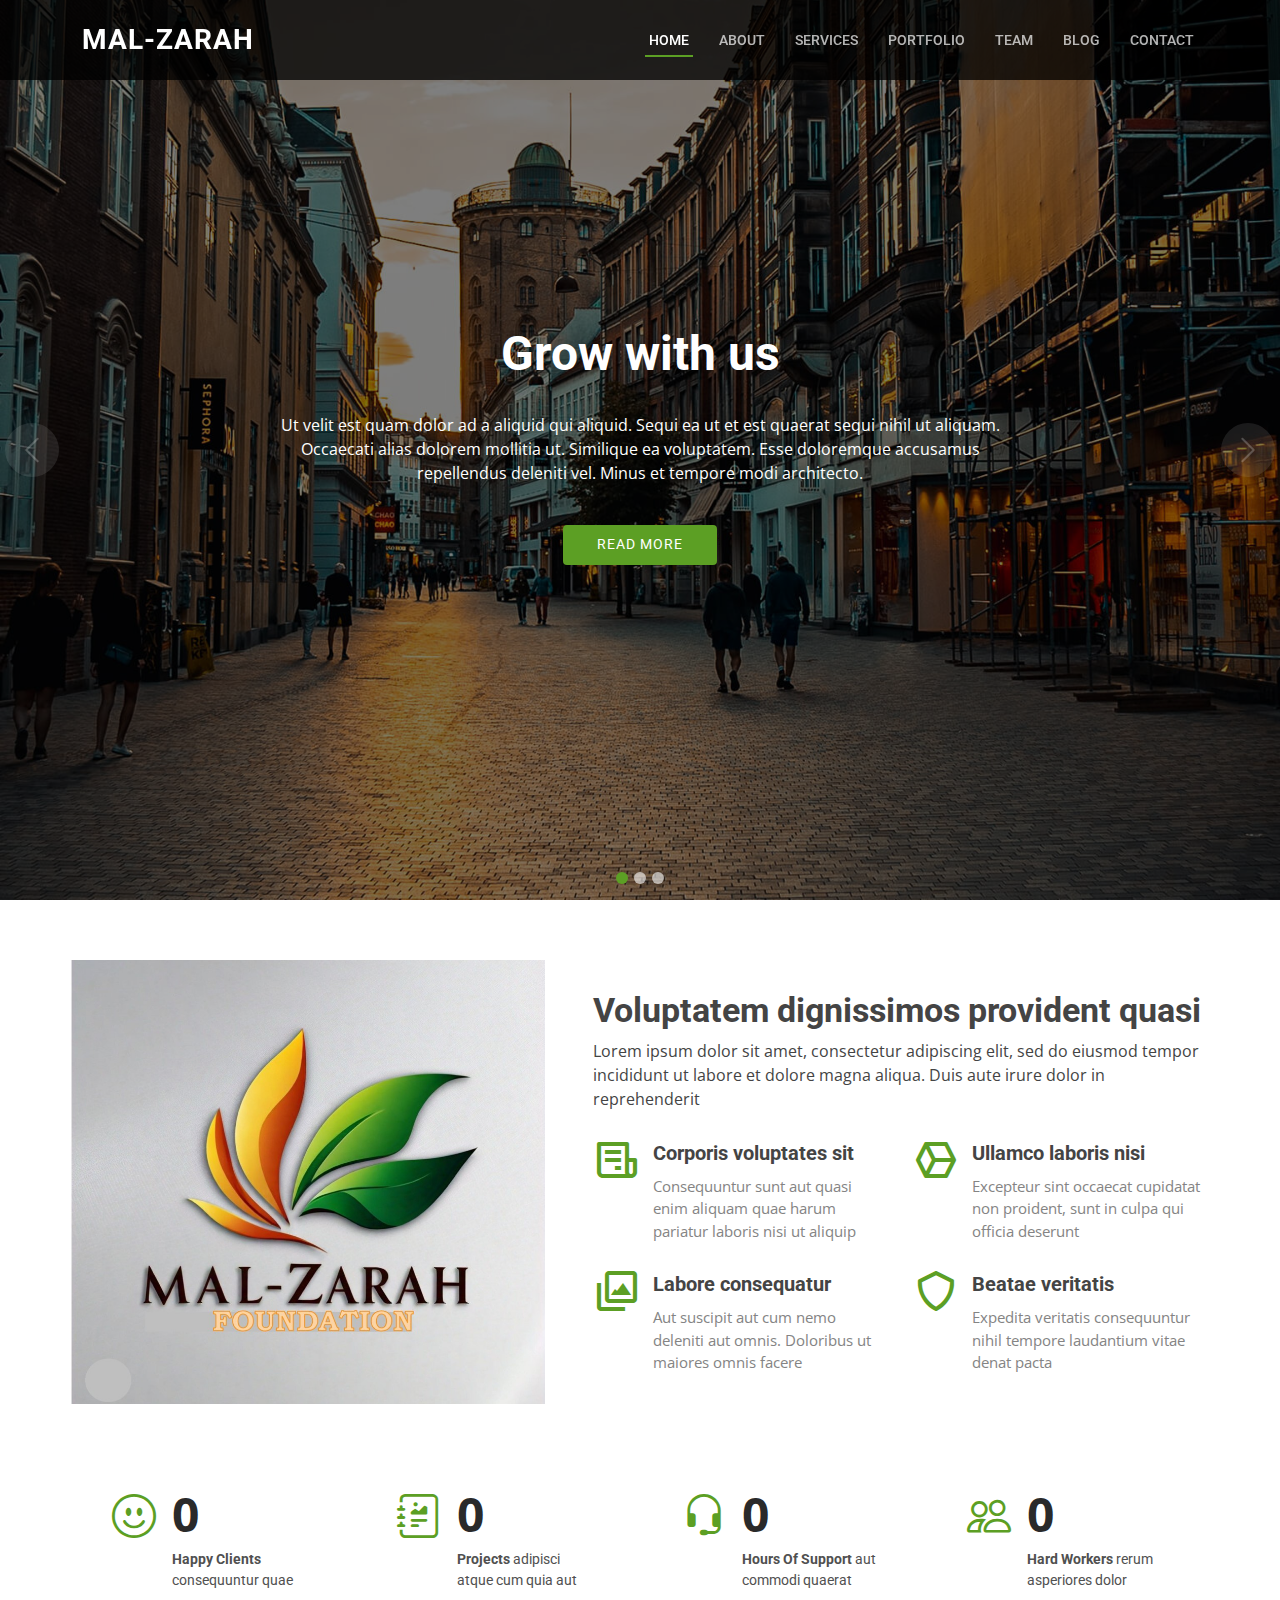
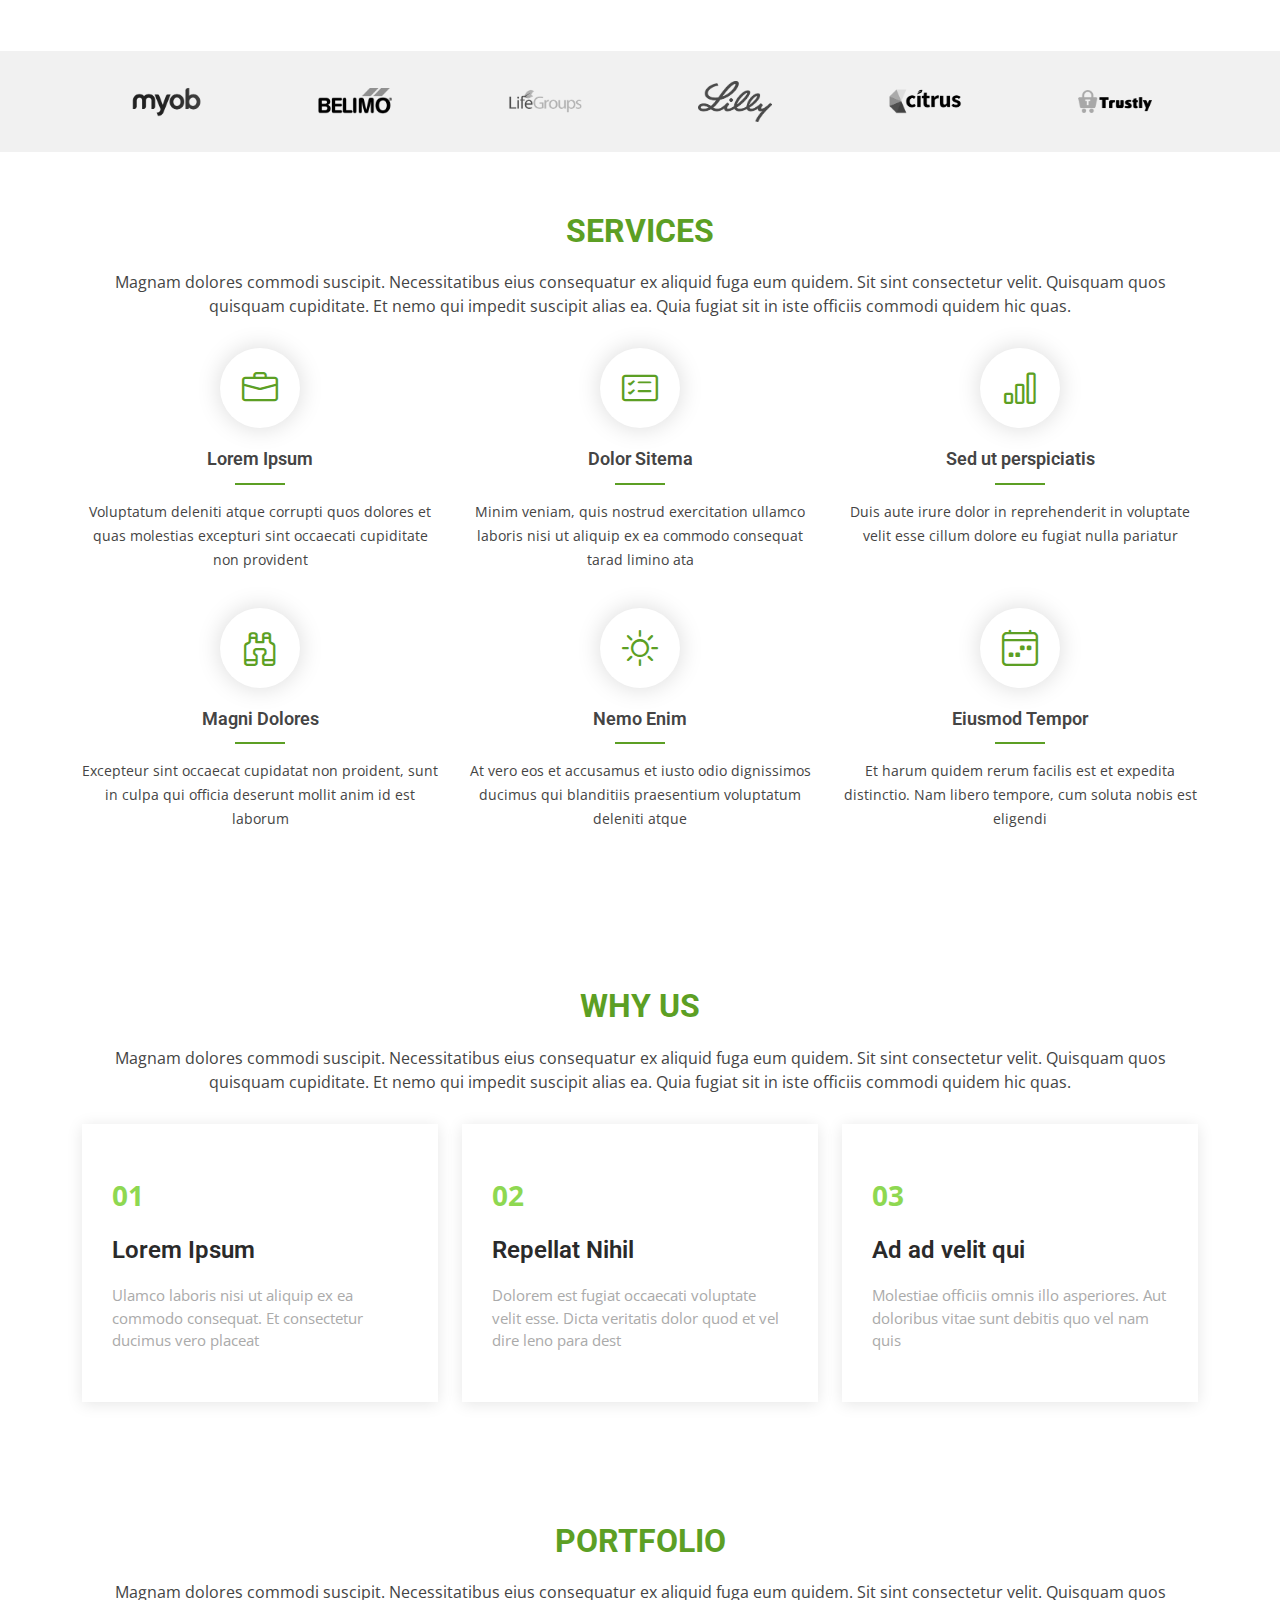
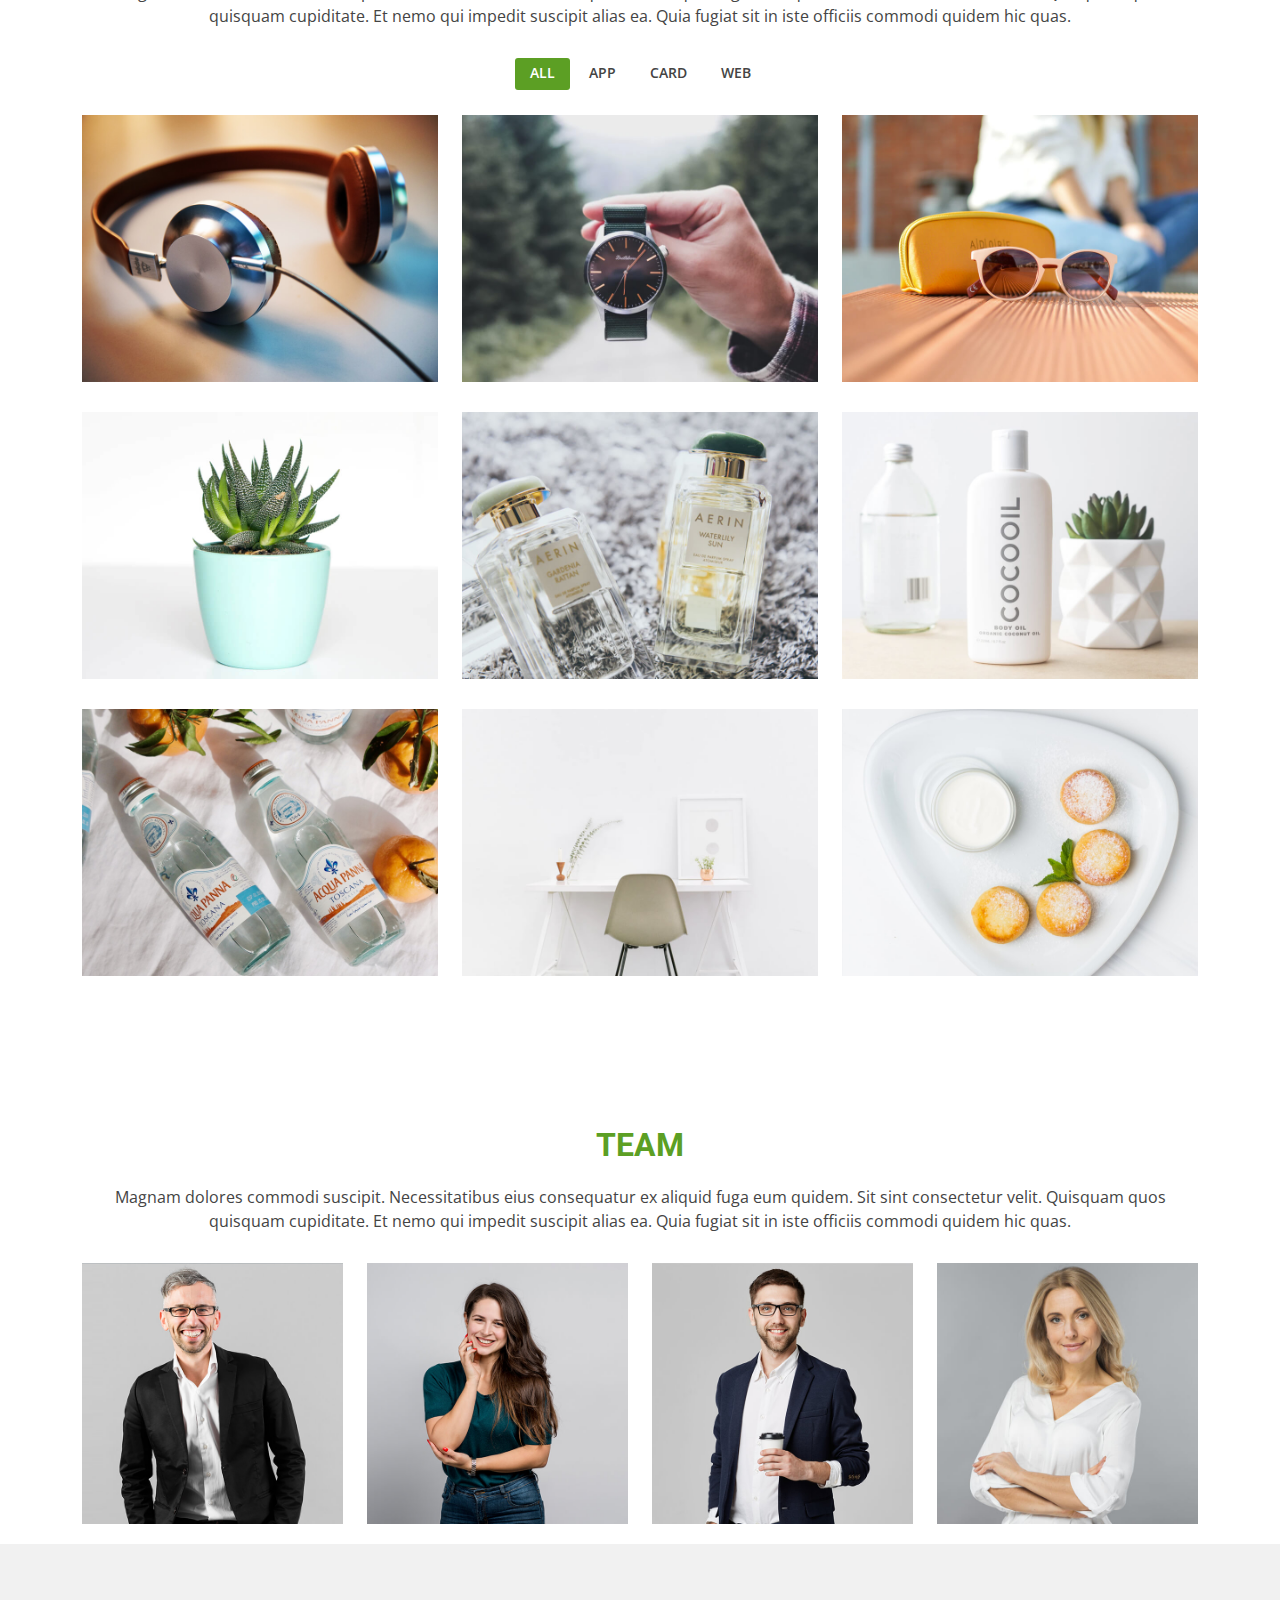
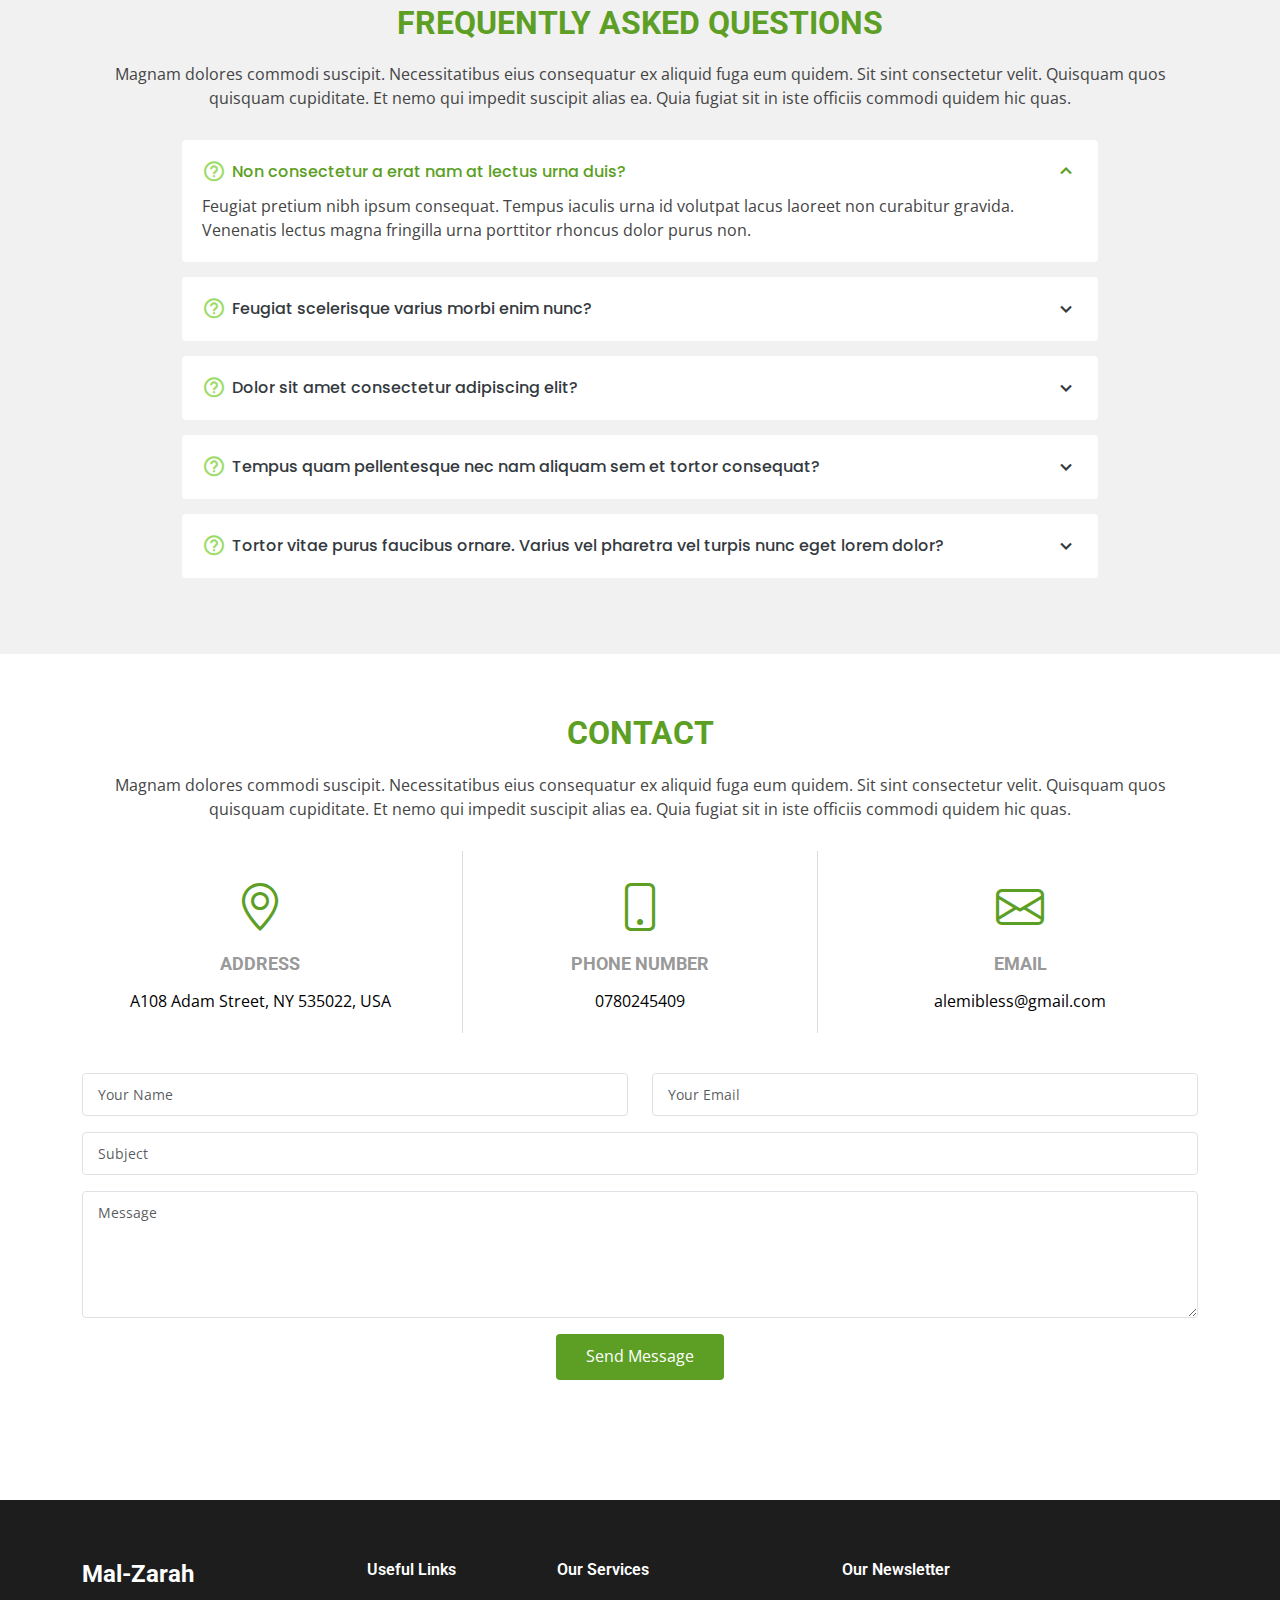
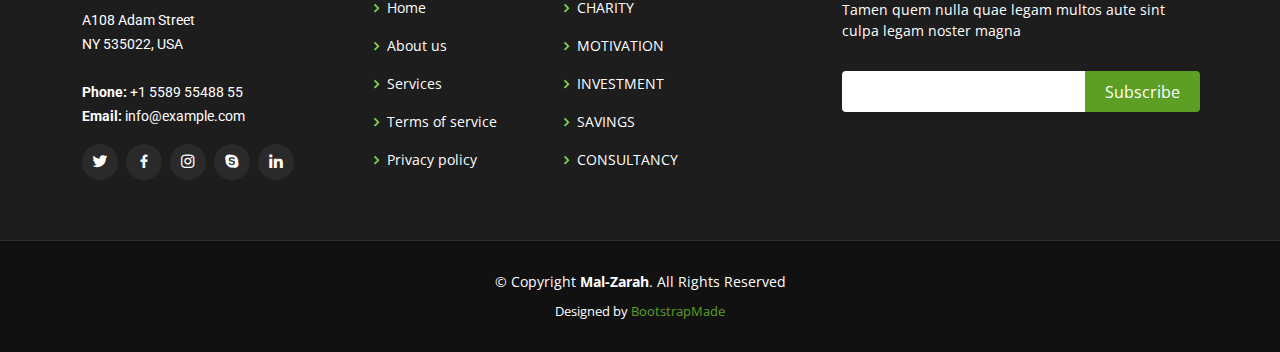
==== commit 90b80db5: "all" ====
--- a/index.html
+++ b/index.html
@@ -94,7 +94,7 @@
             <div class="carousel-container">
               <div class="carousel-content">
                 <h2 class="animate__animated animate__fadeInDown">Grow with us</h2>
-                <img src="assets/img/MAL-ZARAH.jpg" alt="">
+                <div class="image col-xl-5 d-flex align-items-stretch justify-content-center justify-content-lg-center"></div>
                 <p class="animate__animated animate__fadeInUp">Ut velit est quam dolor ad a aliquid qui aliquid. Sequi ea ut et est quaerat sequi nihil ut aliquam. Occaecati alias dolorem mollitia ut. Similique ea voluptatem. Esse doloremque accusamus repellendus deleniti vel. Minus et tempore modi architecto.</p>
                 <div>
                   <a href="#about" class="btn-get-started animate__animated animate__fadeInUp scrollto">Read More</a>
--- a/assets/css/style.css
+++ b/assets/css/style.css
@@ -622,7 +622,7 @@
 }
 
 .about .image {
-  background: url("../img/about.jpg") center center no-repeat;
+  background: url("../img/MAL-ZARAH.jpg") center center no-repeat;
   background-size: cover;
   min-height: 400px;
 }
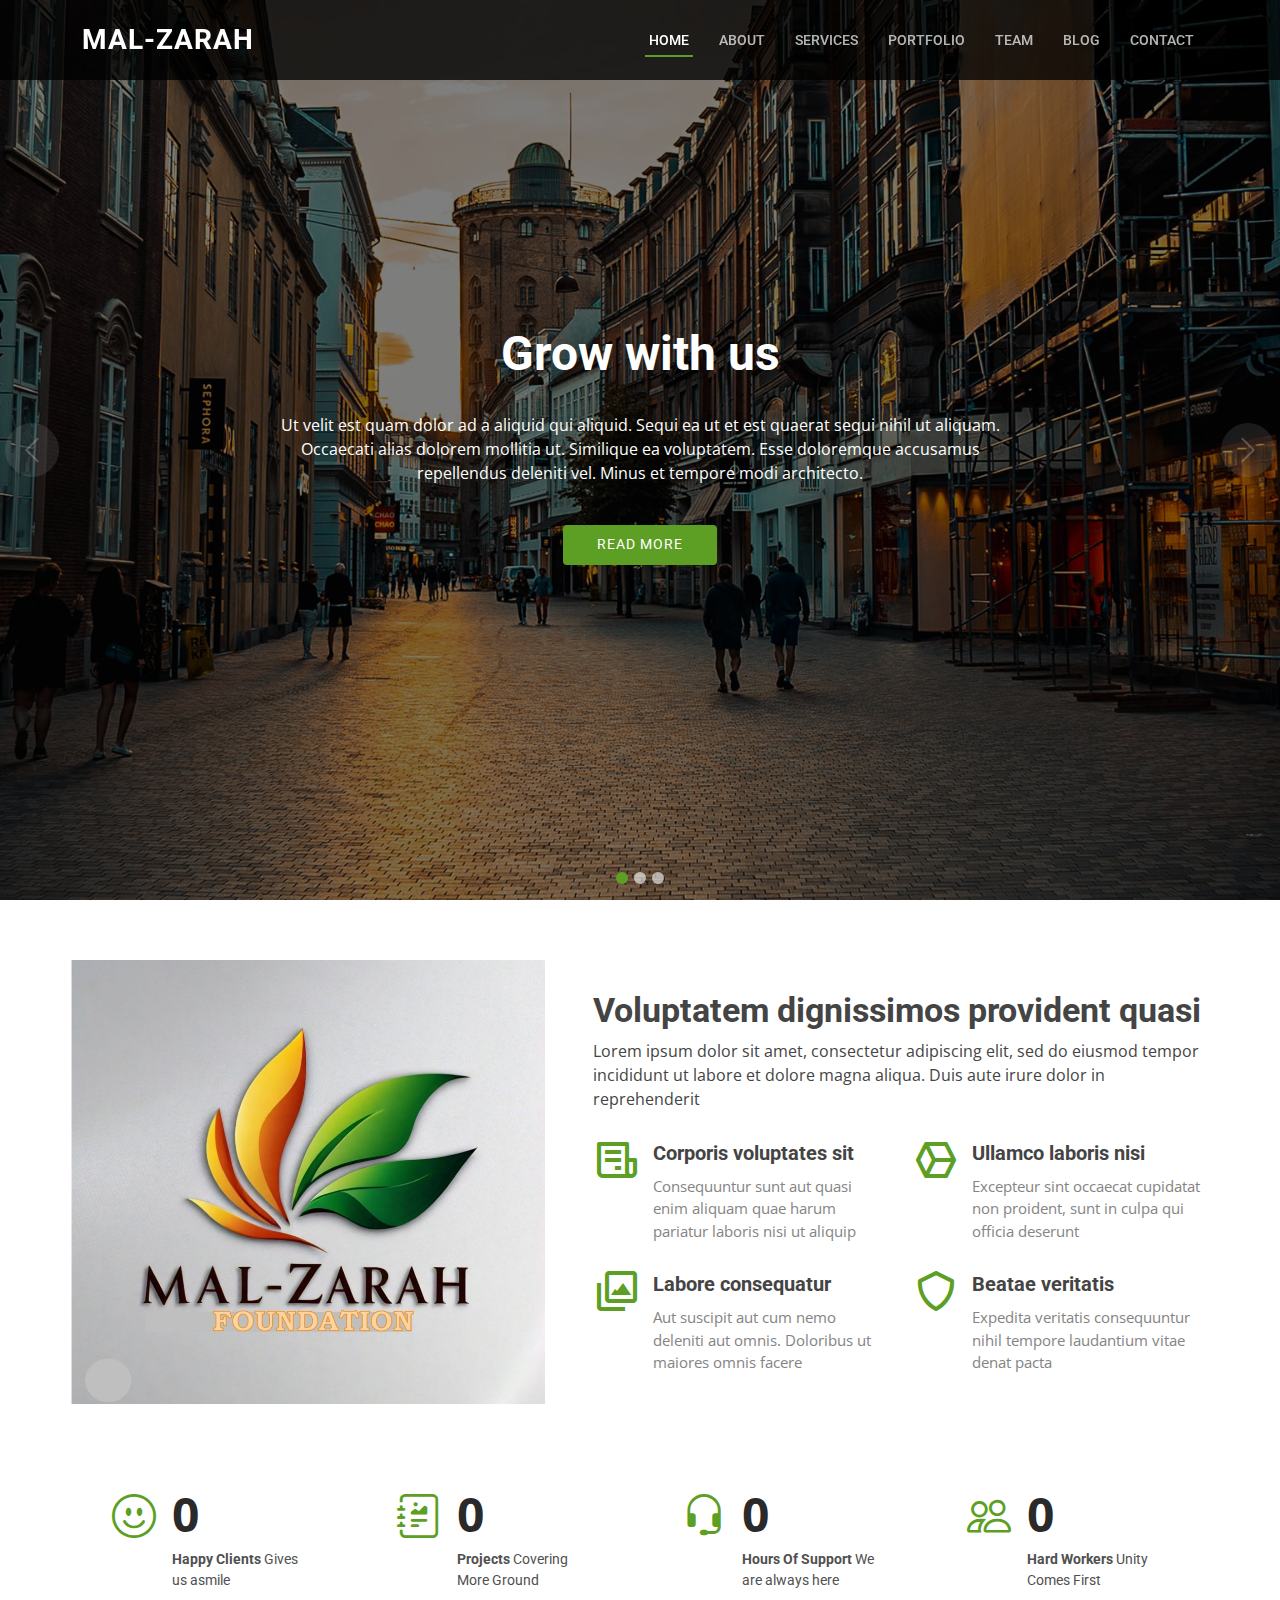
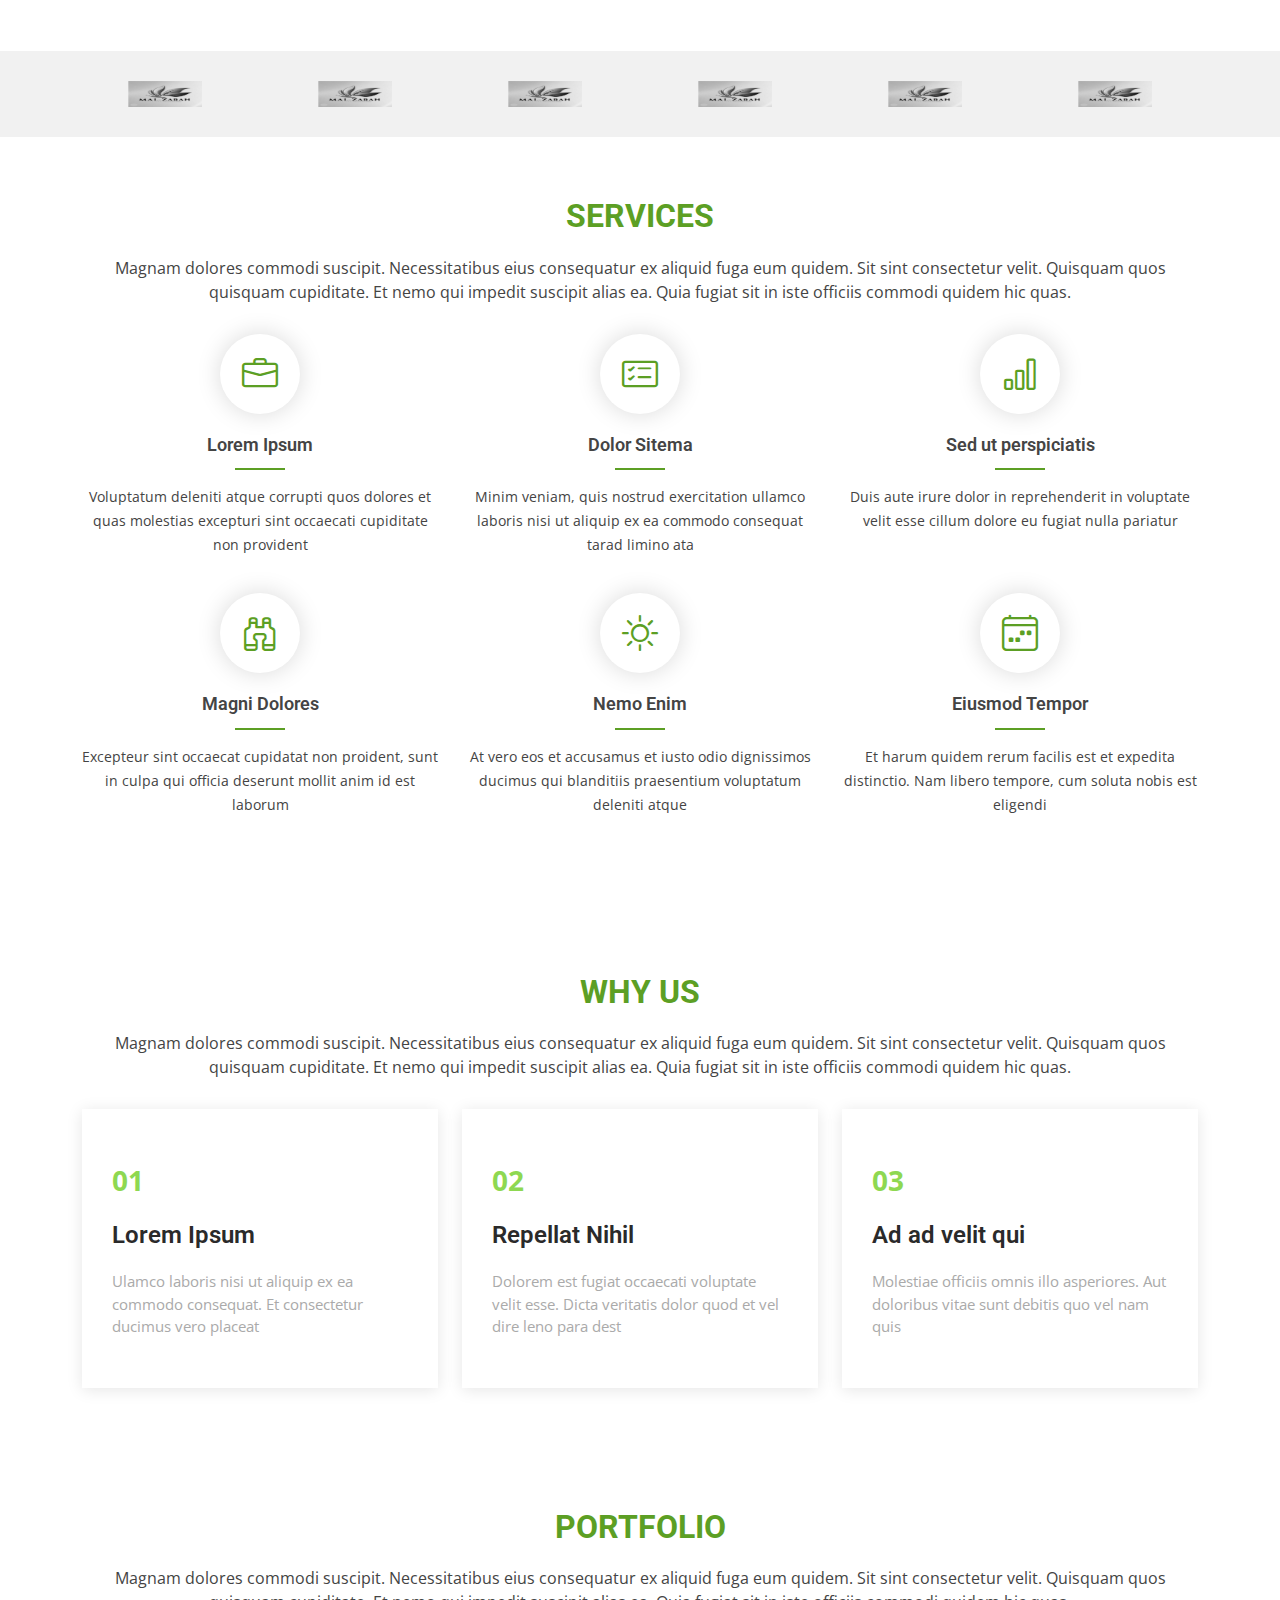
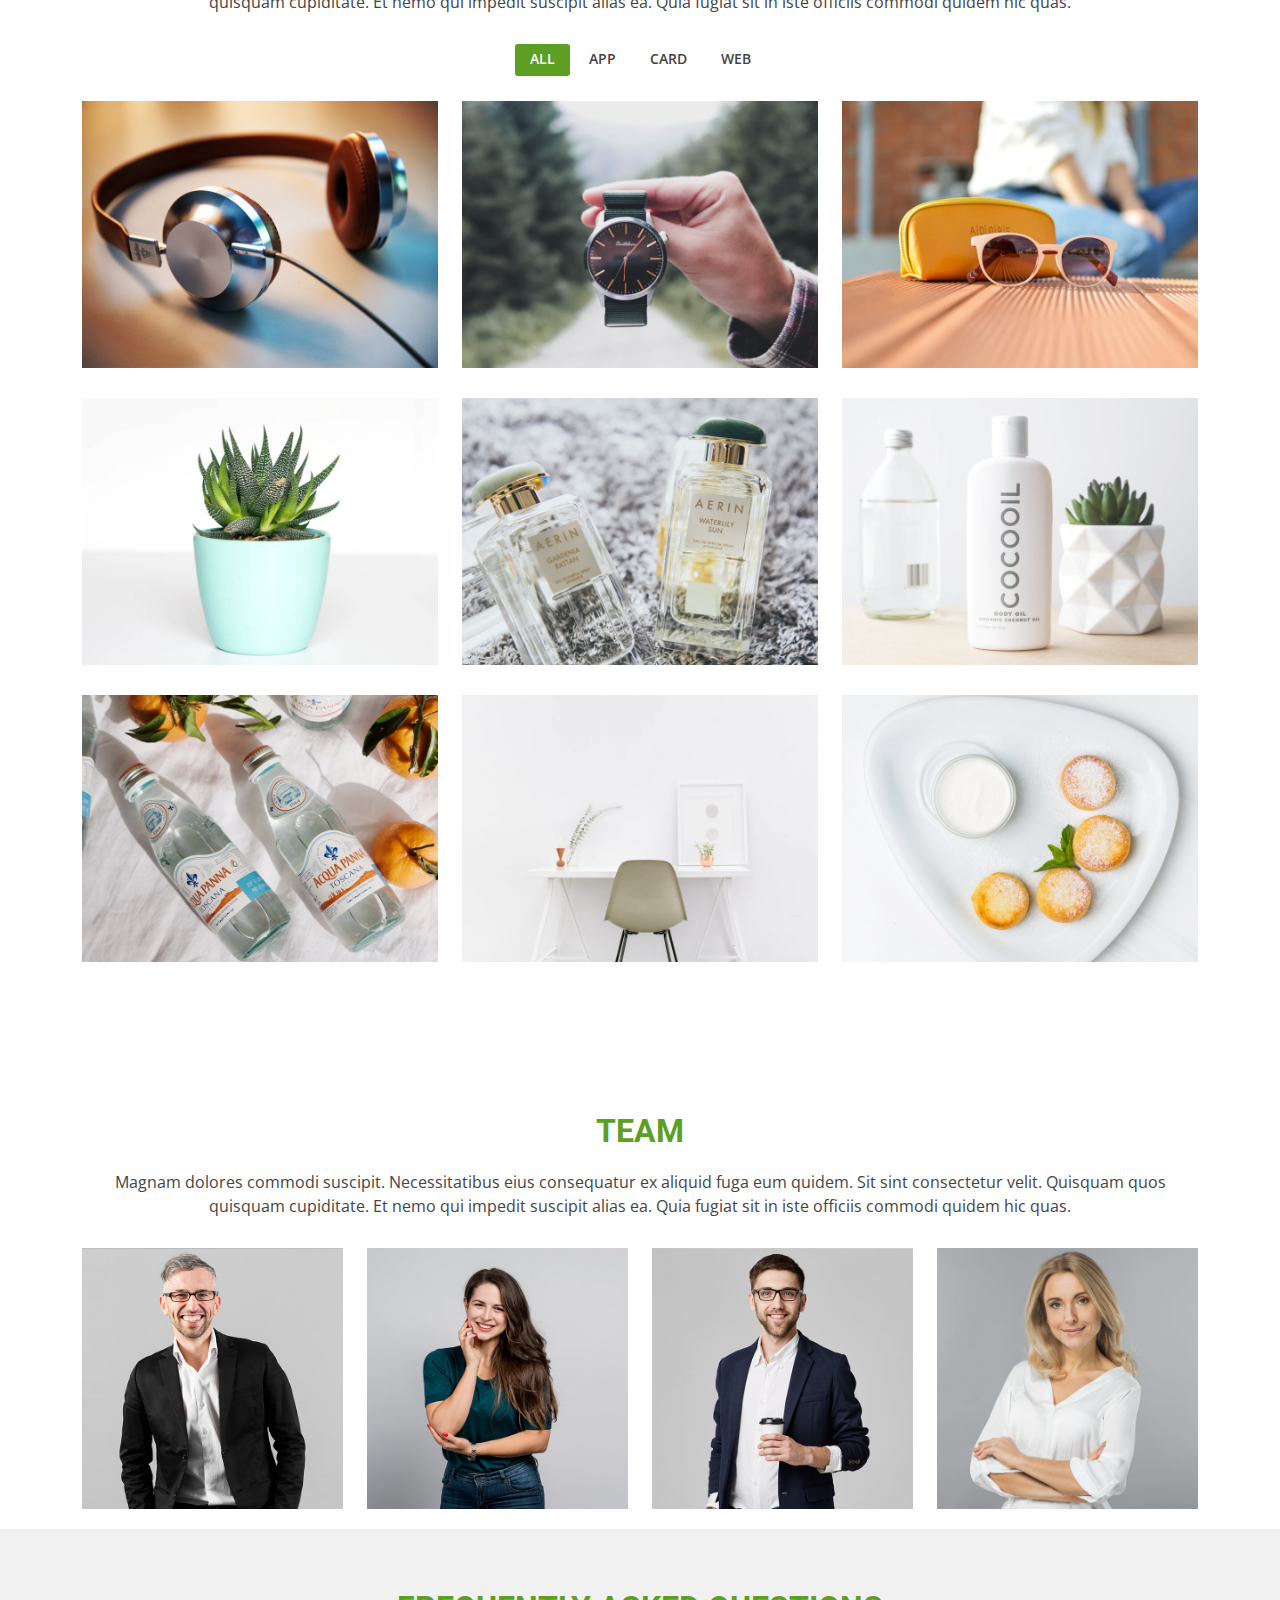
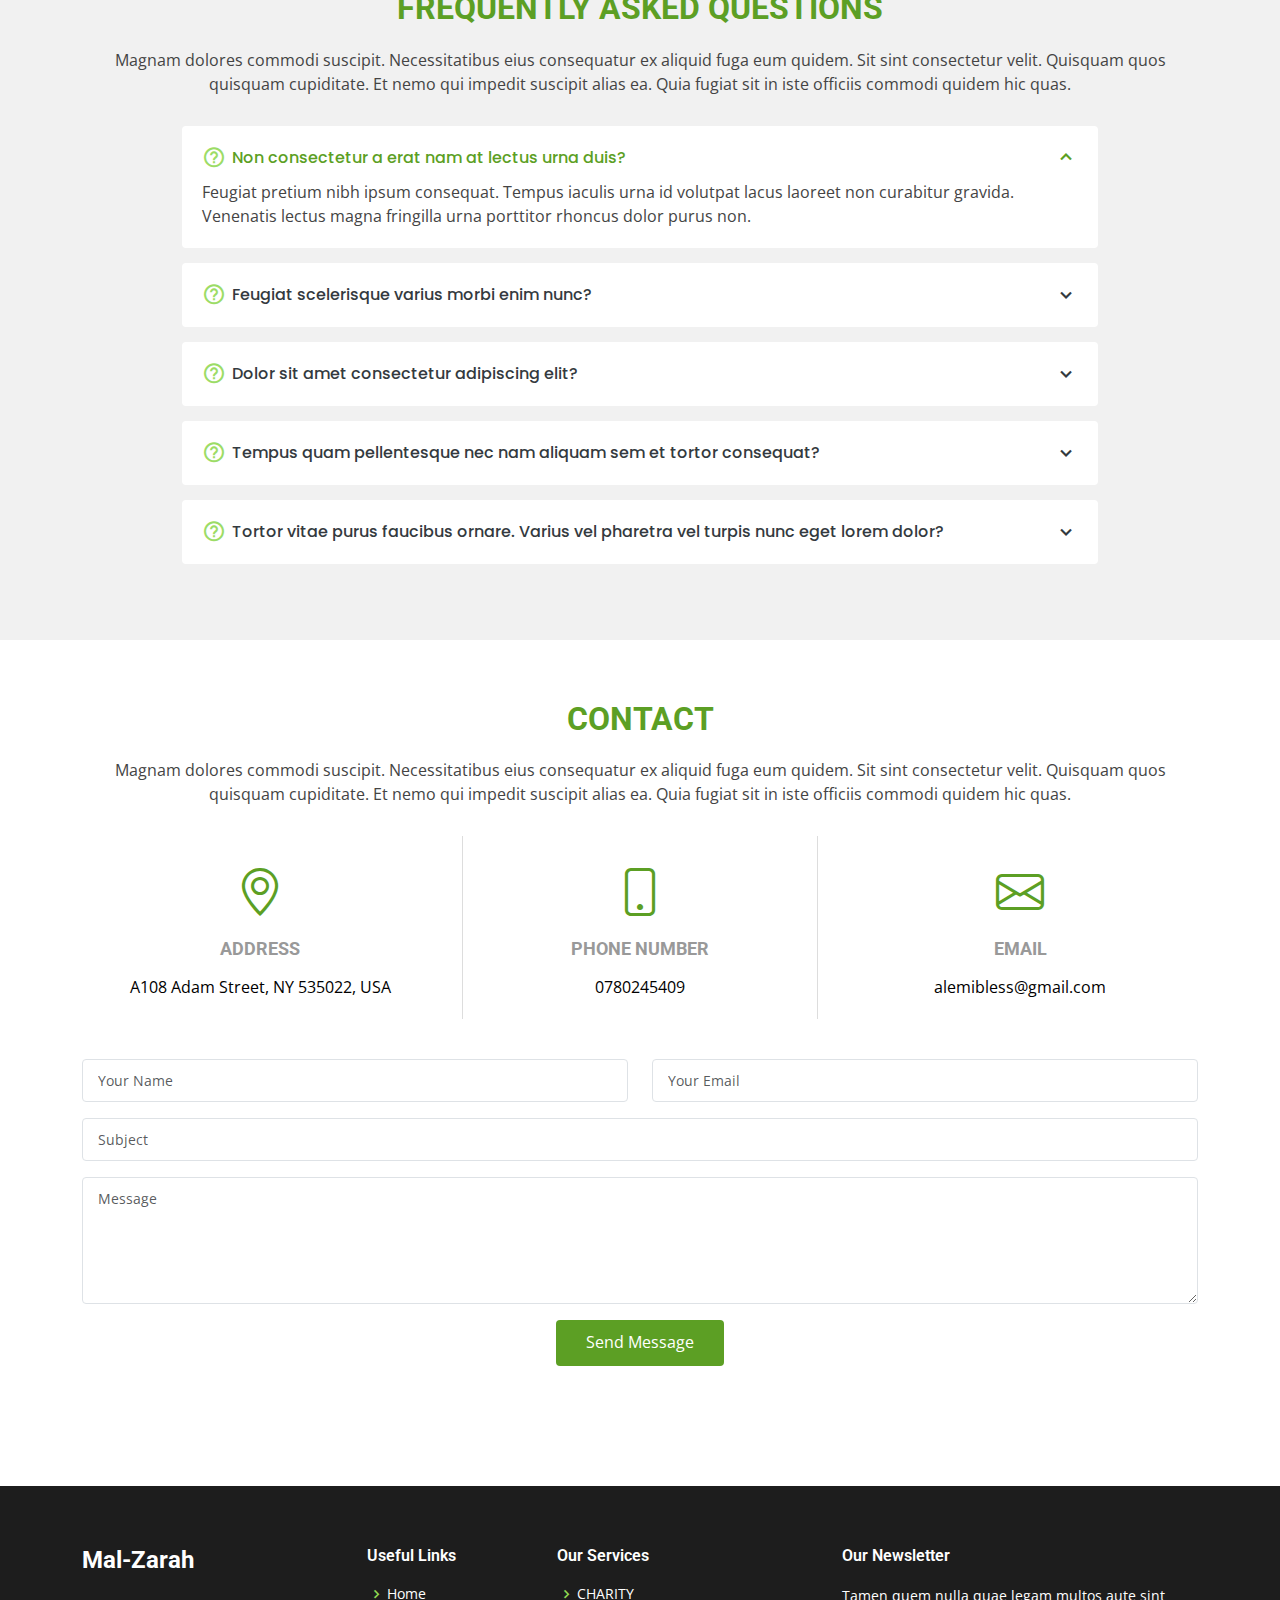
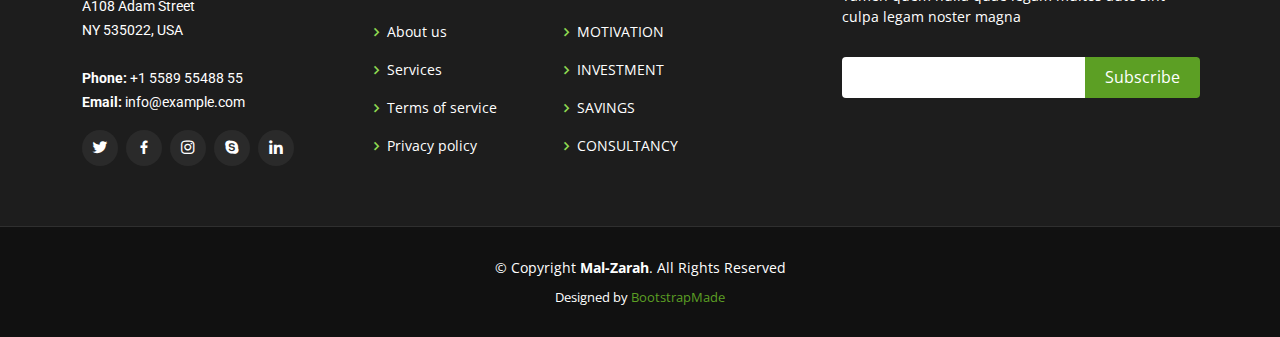
==== commit 59b2bbaa: "all" ====
--- a/index.html
+++ b/index.html
@@ -195,32 +195,32 @@
           <div class="col-lg-3 col-md-6 d-md-flex align-items-md-stretch">
             <div class="count-box">
               <i class="bi bi-emoji-smile"></i>
-              <span data-purecounter-start="0" data-purecounter-end="232" data-purecounter-duration="1" class="purecounter"></span>
-              <p><strong>Happy Clients</strong> consequuntur quae</p>
+              <span data-purecounter-start="0" data-purecounter-end="7" data-purecounter-duration="1" class="purecounter"></span>
+              <p><strong>Happy Clients</strong> Gives us asmile</p>
             </div>
           </div>
 
           <div class="col-lg-3 col-md-6 d-md-flex align-items-md-stretch">
             <div class="count-box">
               <i class="bi bi-journal-richtext"></i>
-              <span data-purecounter-start="0" data-purecounter-end="521" data-purecounter-duration="1" class="purecounter"></span>
-              <p><strong>Projects</strong> adipisci atque cum quia aut</p>
+              <span data-purecounter-start="0" data-purecounter-end="3" data-purecounter-duration="1" class="purecounter"></span>
+              <p><strong>Projects</strong> Covering More Ground</p>
             </div>
           </div>
 
           <div class="col-lg-3 col-md-6 d-md-flex align-items-md-stretch">
             <div class="count-box">
               <i class="bi bi-headset"></i>
-              <span data-purecounter-start="0" data-purecounter-end="1463" data-purecounter-duration="1" class="purecounter"></span>
-              <p><strong>Hours Of Support</strong> aut commodi quaerat</p>
+              <span data-purecounter-start="0" data-purecounter-end="" data-purecounter-duration="1" class="purecounter"></span>
+              <p><strong>Hours Of Support</strong> We are always here</p>
             </div>
           </div>
 
           <div class="col-lg-3 col-md-6 d-md-flex align-items-md-stretch">
             <div class="count-box">
               <i class="bi bi-people"></i>
-              <span data-purecounter-start="0" data-purecounter-end="15" data-purecounter-duration="1" class="purecounter"></span>
-              <p><strong>Hard Workers</strong> rerum asperiores dolor</p>
+              <span data-purecounter-start="0" data-purecounter-end="4" data-purecounter-duration="1" class="purecounter"></span>
+              <p><strong>Hard Workers</strong> Unity Comes First</p>
             </div>
           </div>
 
@@ -236,27 +236,27 @@
         <div class="row">
 
           <div class="col-lg-2 col-md-4 col-6 d-flex align-items-center justify-content-center">
-            <img src="assets/img/clients/client-1.png" class="img-fluid" alt="">
+            <img src="assets/img/clients/MAL-ZARAH.png" class="img-fluid" alt="">
           </div>
 
           <div class="col-lg-2 col-md-4 col-6 d-flex align-items-center justify-content-center">
-            <img src="assets/img/clients/client-2.png" class="img-fluid" alt="">
+            <img src="assets/img/clients/MAL-ZARAH.png" class="img-fluid" alt="">
           </div>
 
           <div class="col-lg-2 col-md-4 col-6 d-flex align-items-center justify-content-center">
-            <img src="assets/img/clients/client-3.png" class="img-fluid" alt="">
+            <img src="assets/img/clients/MAL-ZARAH.png" class="img-fluid" alt="">
           </div>
 
           <div class="col-lg-2 col-md-4 col-6 d-flex align-items-center justify-content-center">
-            <img src="assets/img/clients/client-4.png" class="img-fluid" alt="">
+            <img src="assets/img/clients/MAL-ZARAH.png" class="img-fluid" alt="">
           </div>
 
           <div class="col-lg-2 col-md-4 col-6 d-flex align-items-center justify-content-center">
-            <img src="assets/img/clients/client-5.png" class="img-fluid" alt="">
+            <img src="assets/img/clients/MAL-ZARAH.png" class="img-fluid" alt="">
           </div>
 
           <div class="col-lg-2 col-md-4 col-6 d-flex align-items-center justify-content-center">
-            <img src="assets/img/clients/client-6.png" class="img-fluid" alt="">
+            <img src="assets/img/clients/MAL-ZARAH.png" class="img-fluid" alt="">
           </div>
 
         </div>
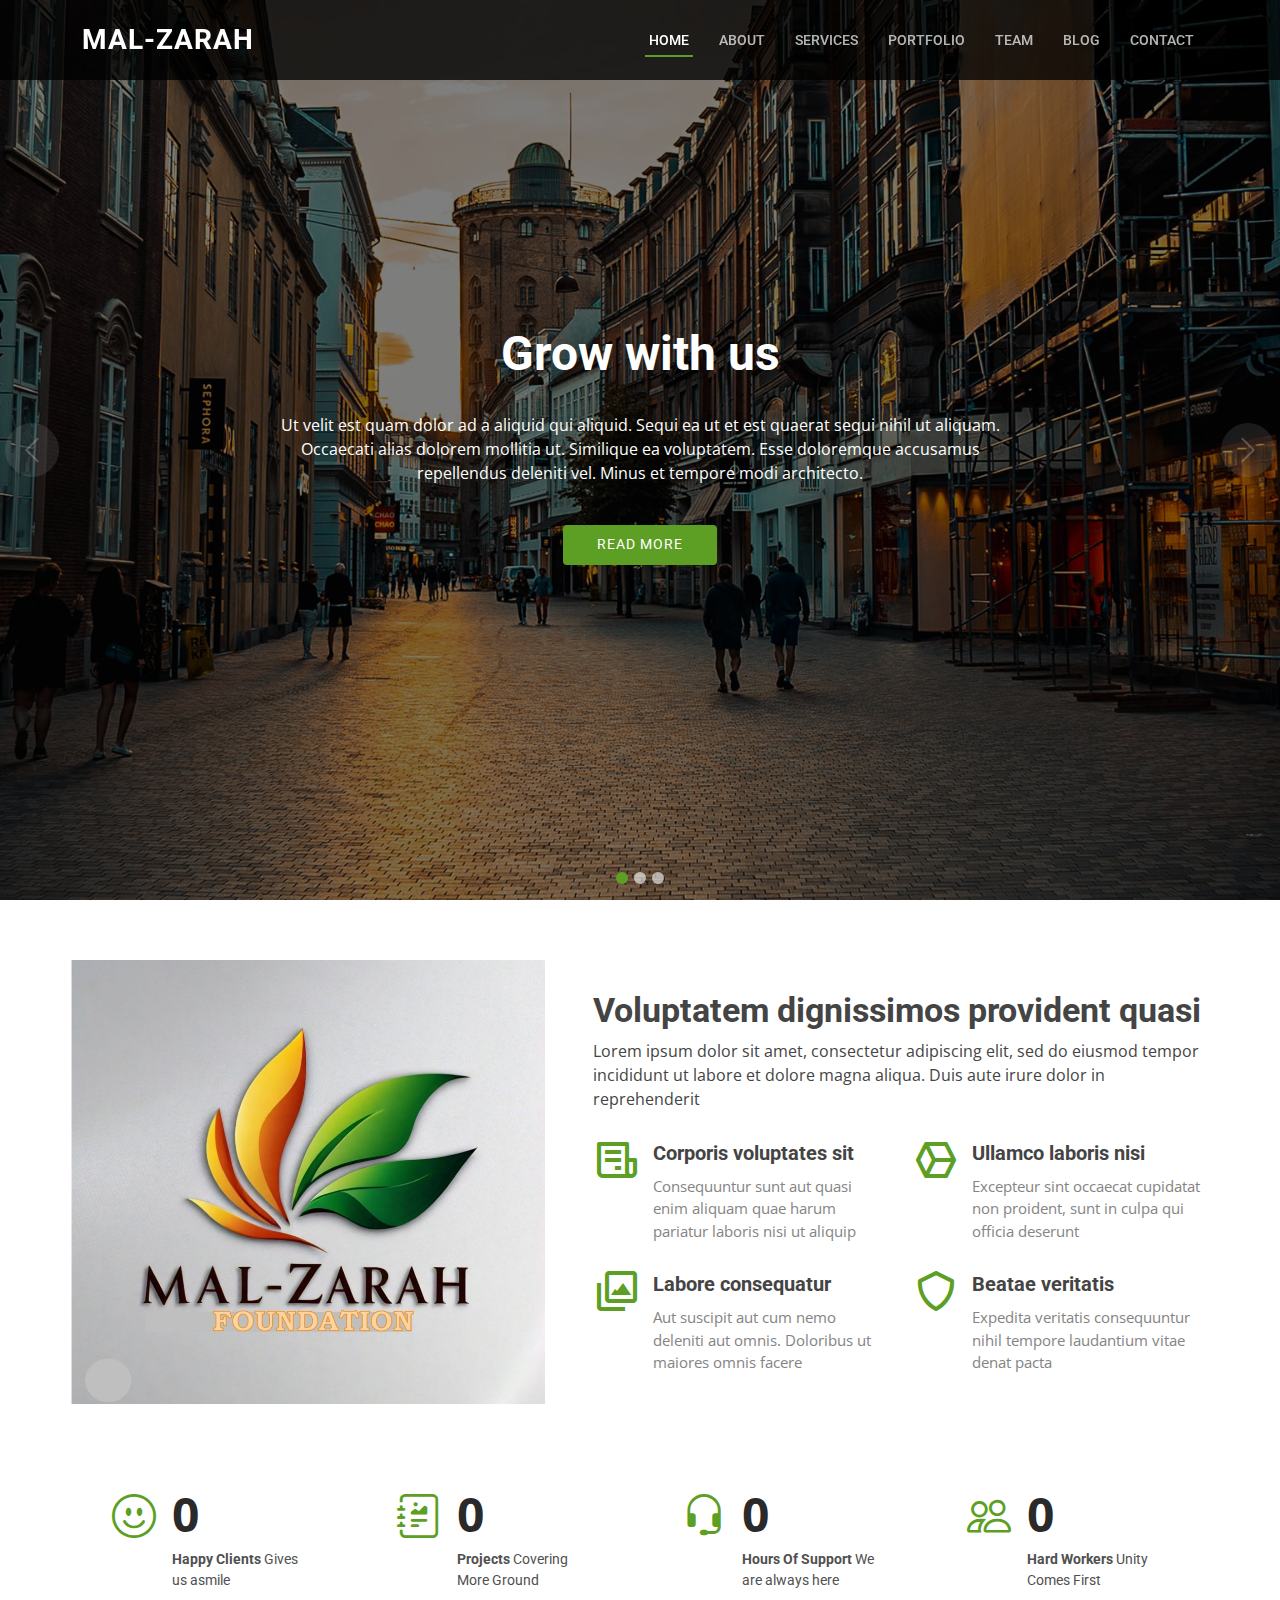
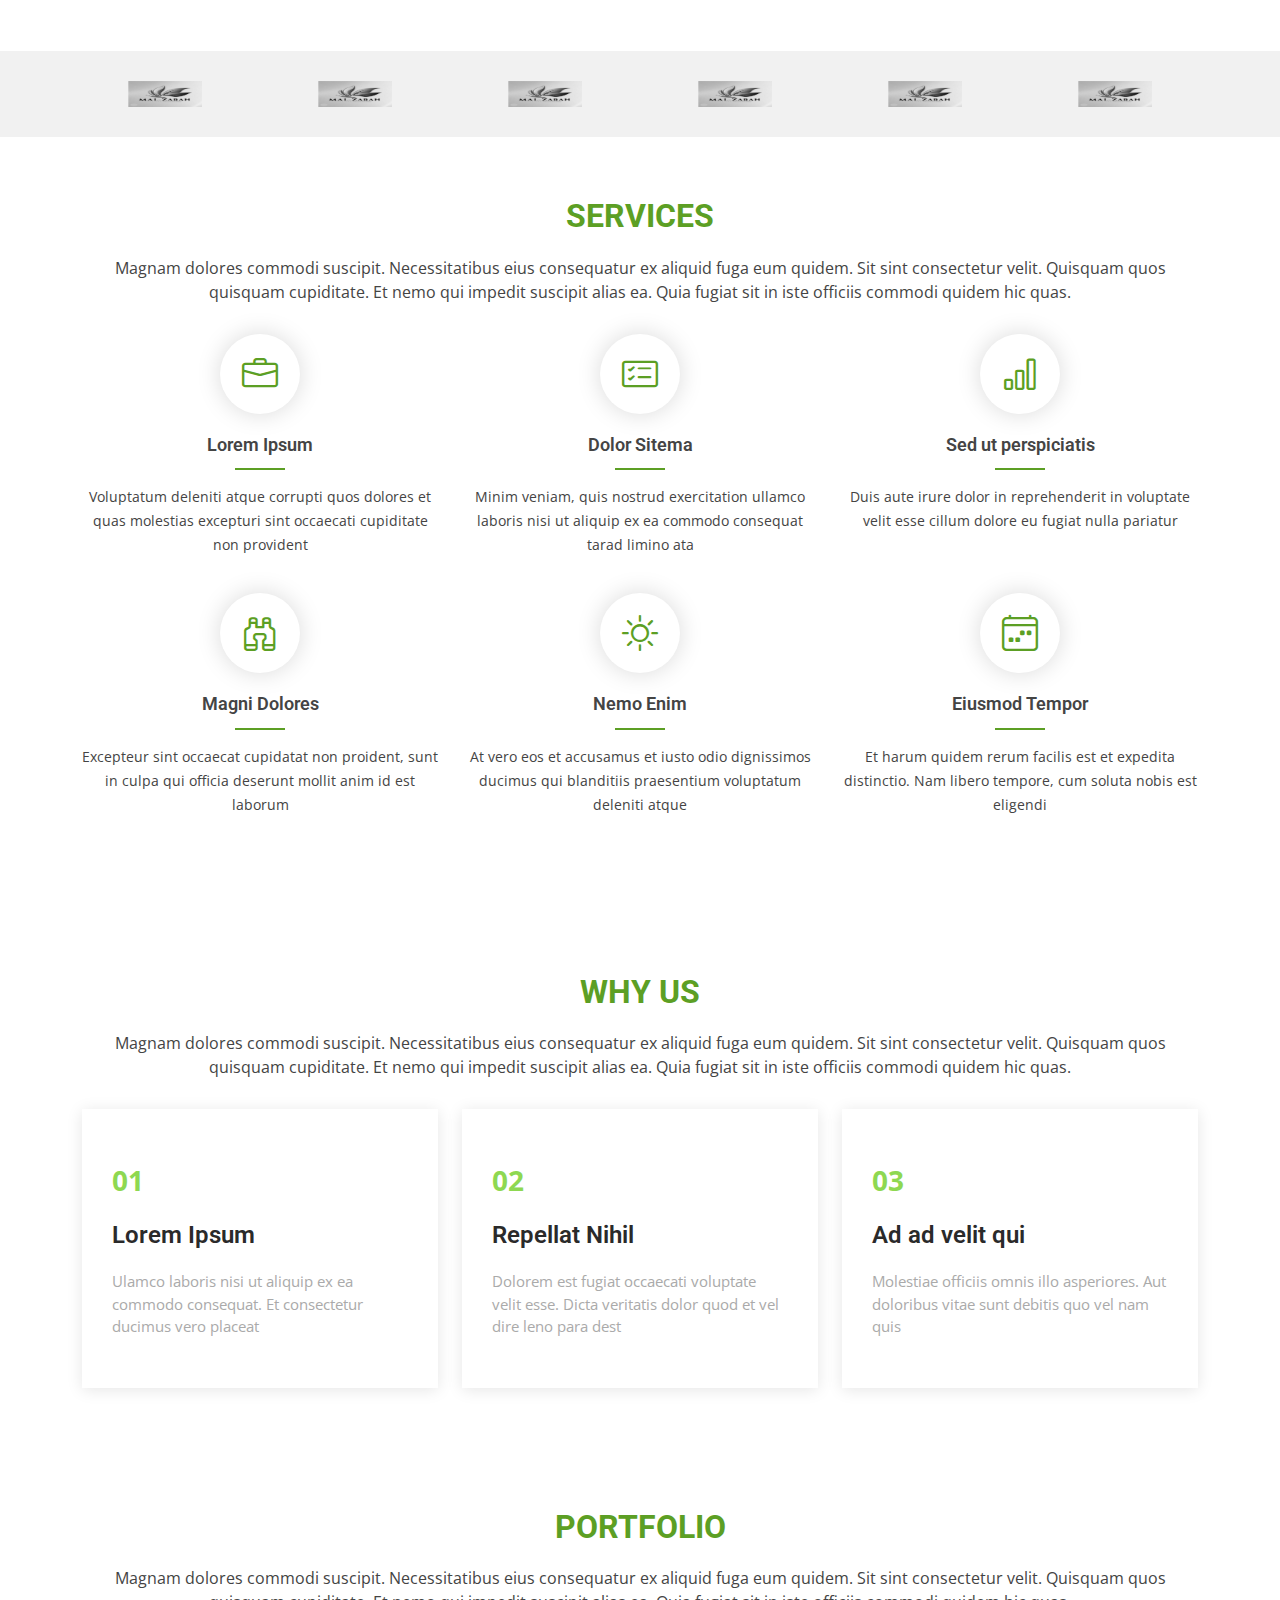
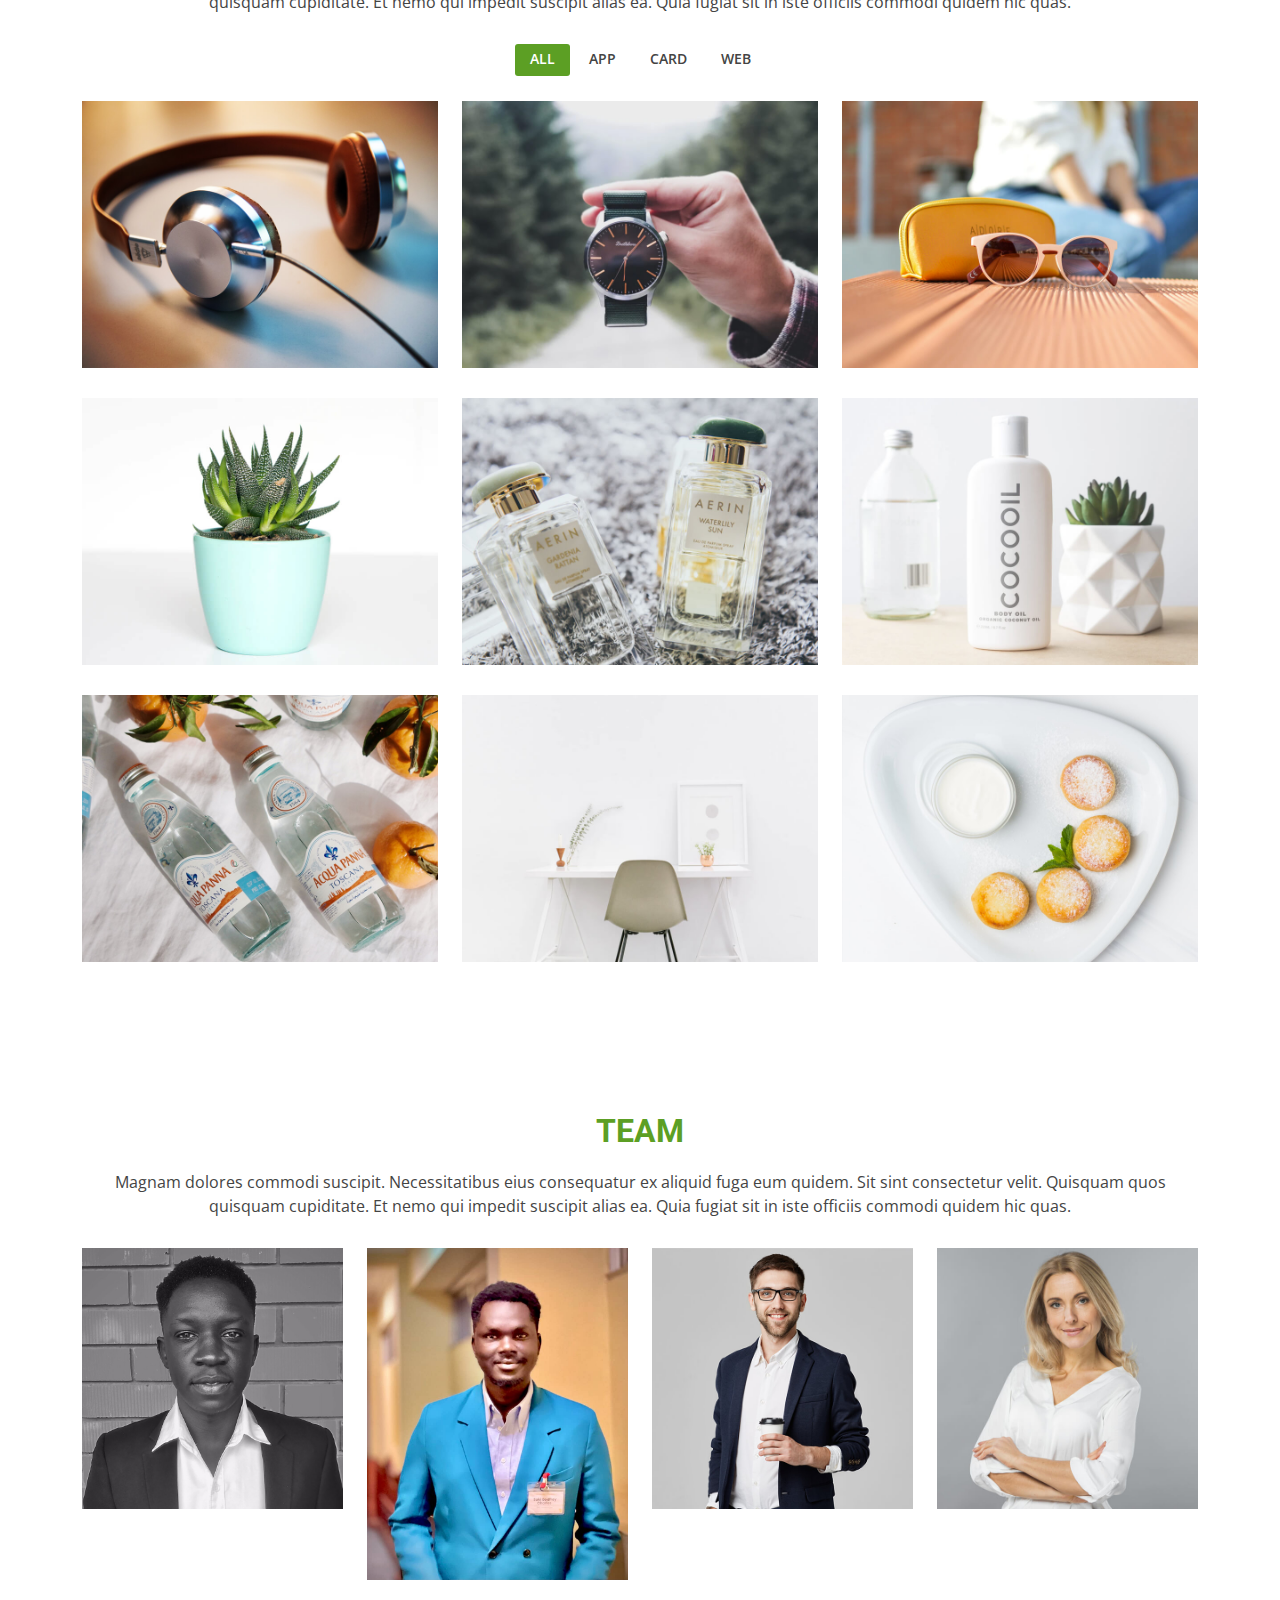
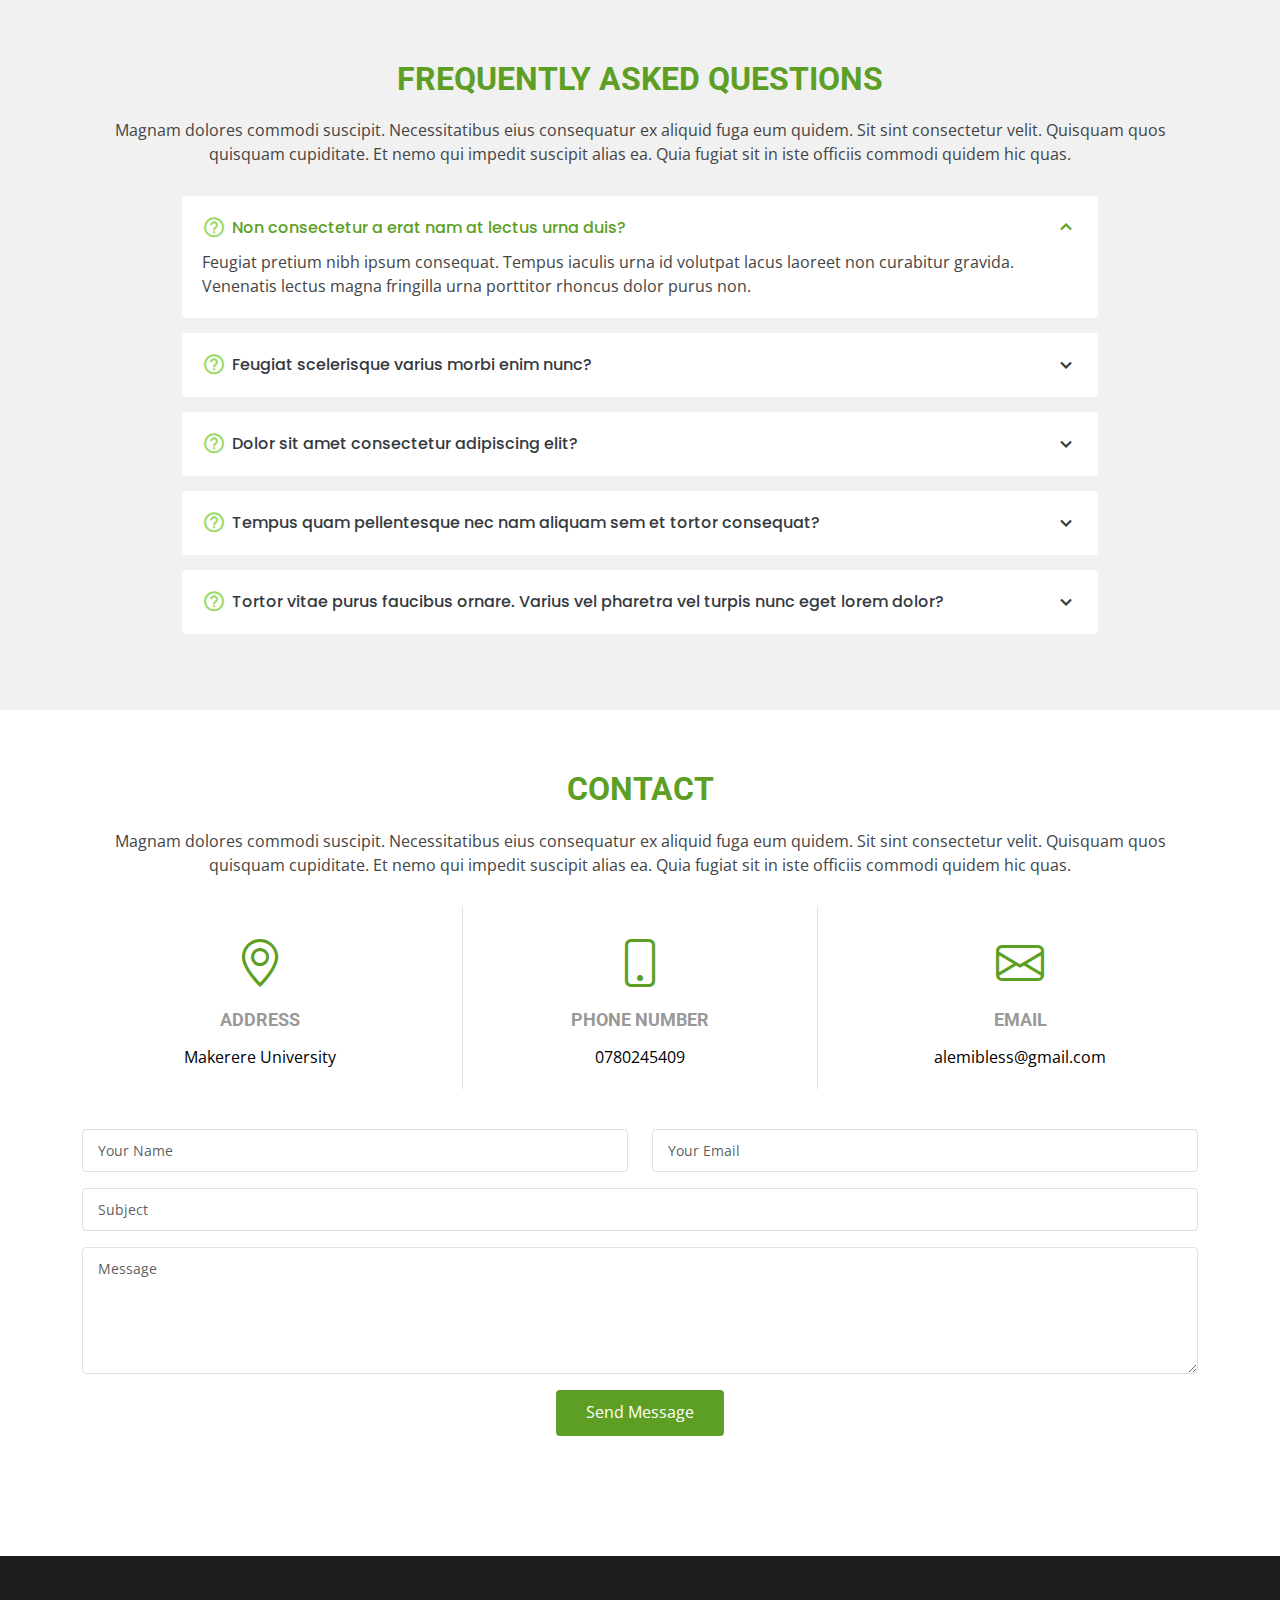
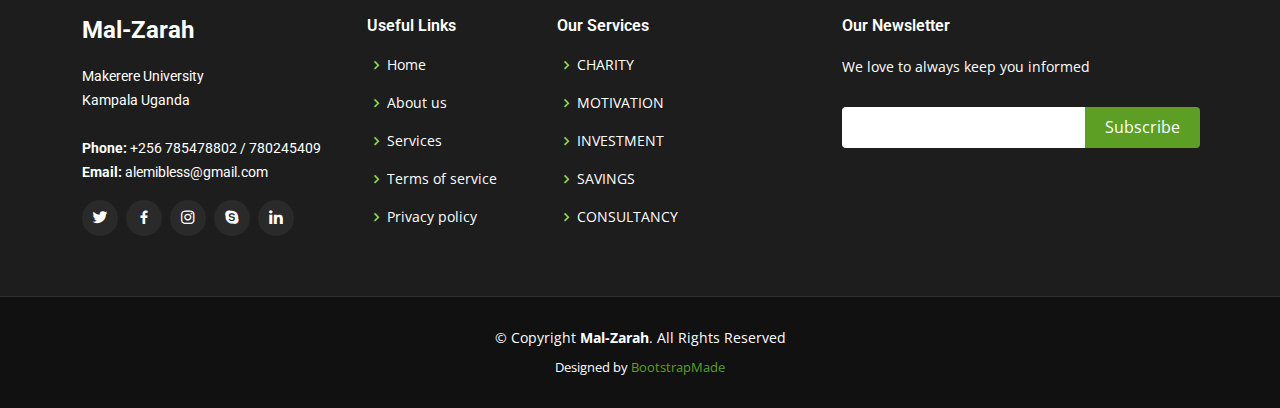
==== commit 0814d7ec: "new" ====
--- a/index.html
+++ b/index.html
@@ -667,7 +667,7 @@
             <div class="contact-address">
               <i class="bi bi-geo-alt"></i>
               <h3>Address</h3>
-              <address>A108 Adam Street, NY 535022, USA</address>
+              <address>Makerere University </address>
             </div>
           </div>
 
@@ -729,10 +729,10 @@
             <div class="footer-info">
               <h3>Mal-Zarah</h3>
               <p>
-                A108 Adam Street <br>
-                NY 535022, USA<br><br>
-                <strong>Phone:</strong> +1 5589 55488 55<br>
-                <strong>Email:</strong> info@example.com<br>
+                Makerere University <br>
+                Kampala Uganda<br><br>
+                <strong>Phone:</strong> +256 785478802 / 780245409<br>
+                <strong>Email:</strong> alemibless@gmail.com<br>
               </p>
               <div class="social-links mt-3">
                 <a href="#" class="twitter"><i class="bx bxl-twitter"></i></a>
@@ -768,7 +768,7 @@
 
           <div class="col-lg-4 col-md-6 footer-newsletter">
             <h4>Our Newsletter</h4>
-            <p>Tamen quem nulla quae legam multos aute sint culpa legam noster magna</p>
+            <p>We love to always keep you informed</p>
             <form action="" method="post">
               <input type="email" name="email"><input type="submit" value="Subscribe">
             </form>
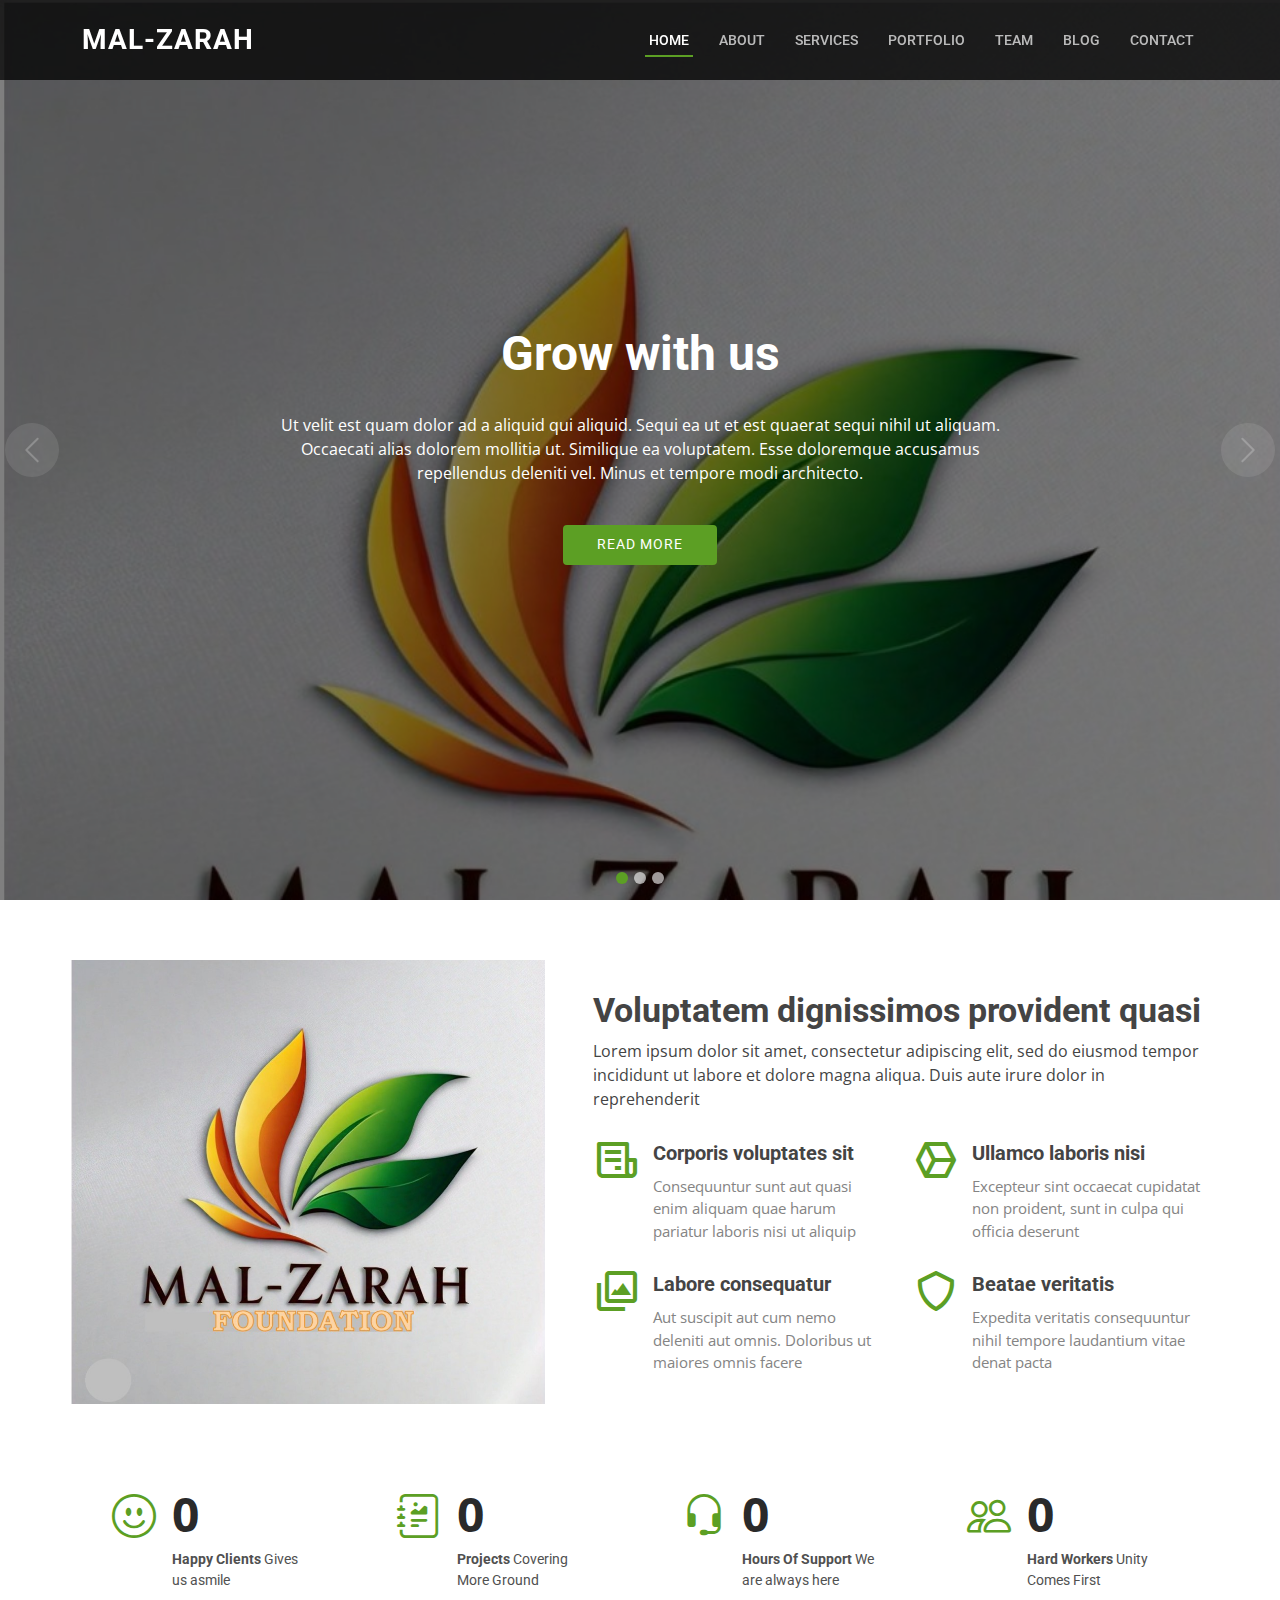
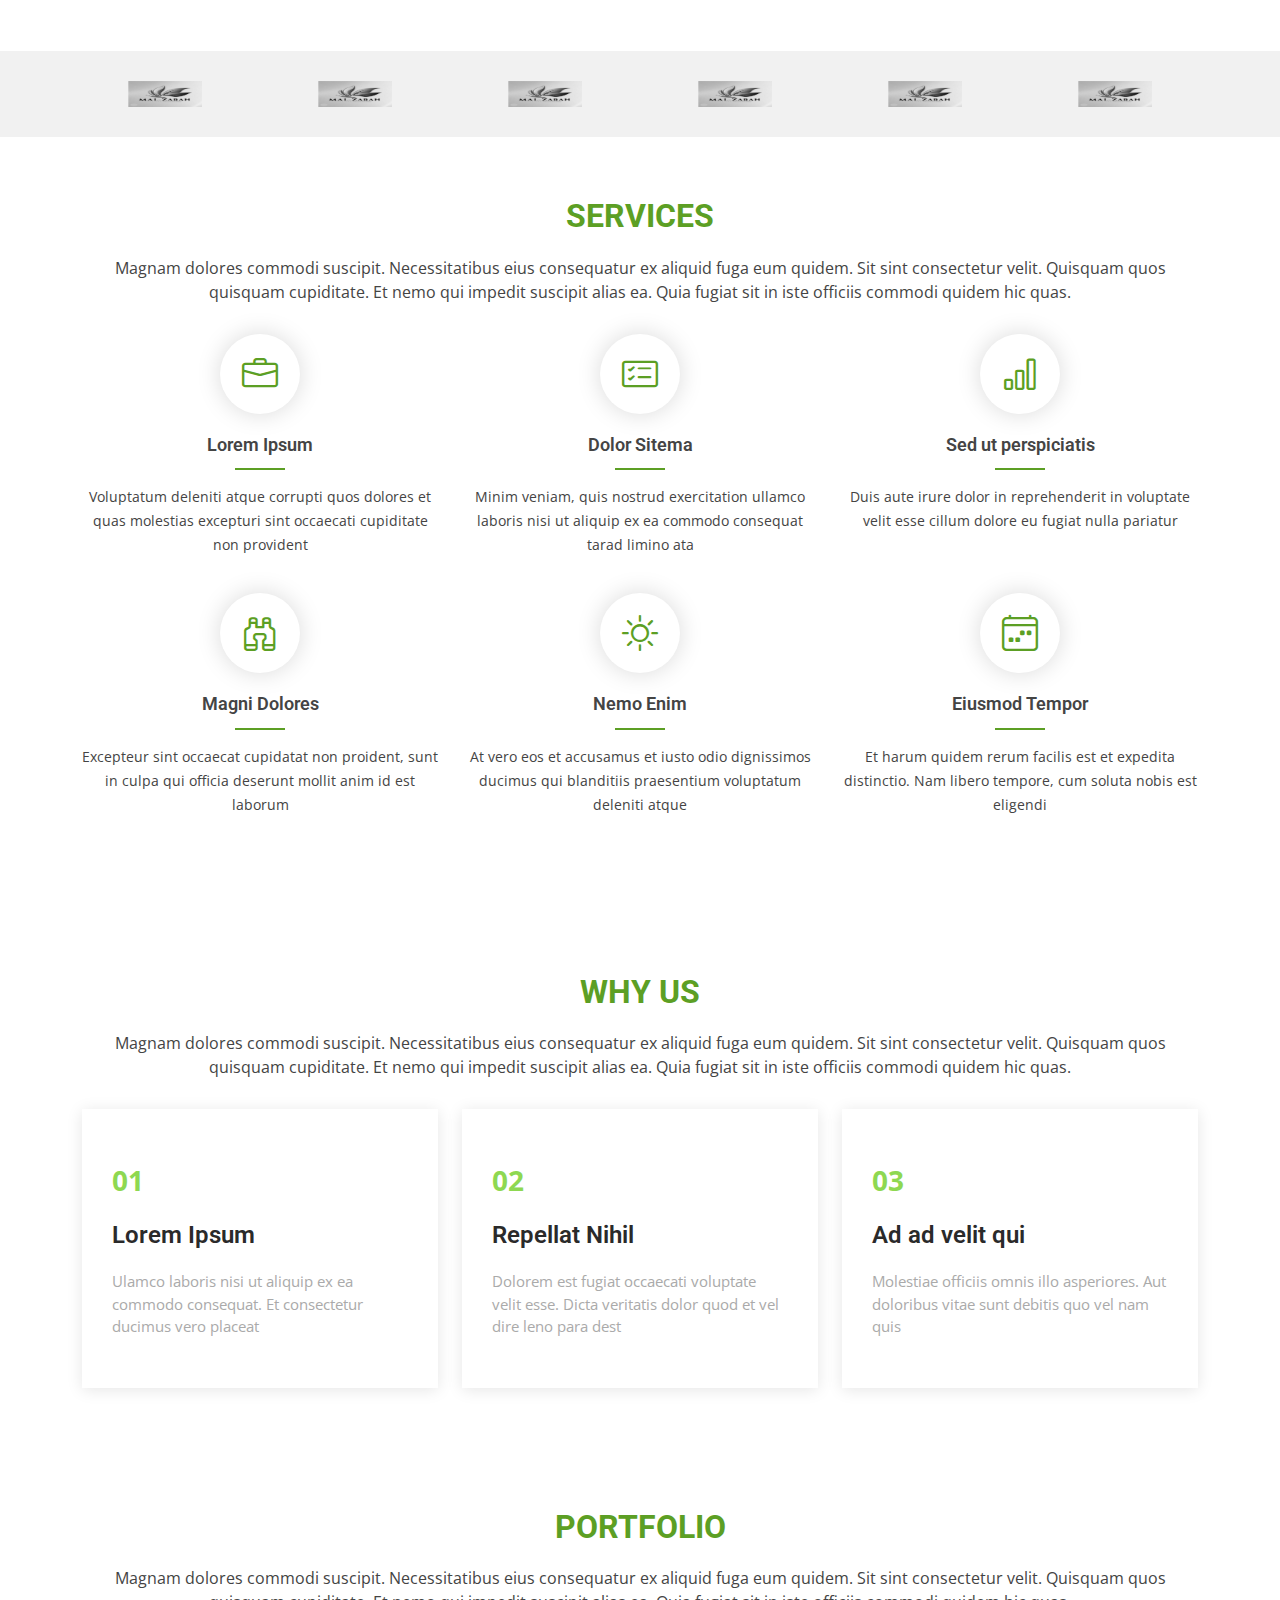
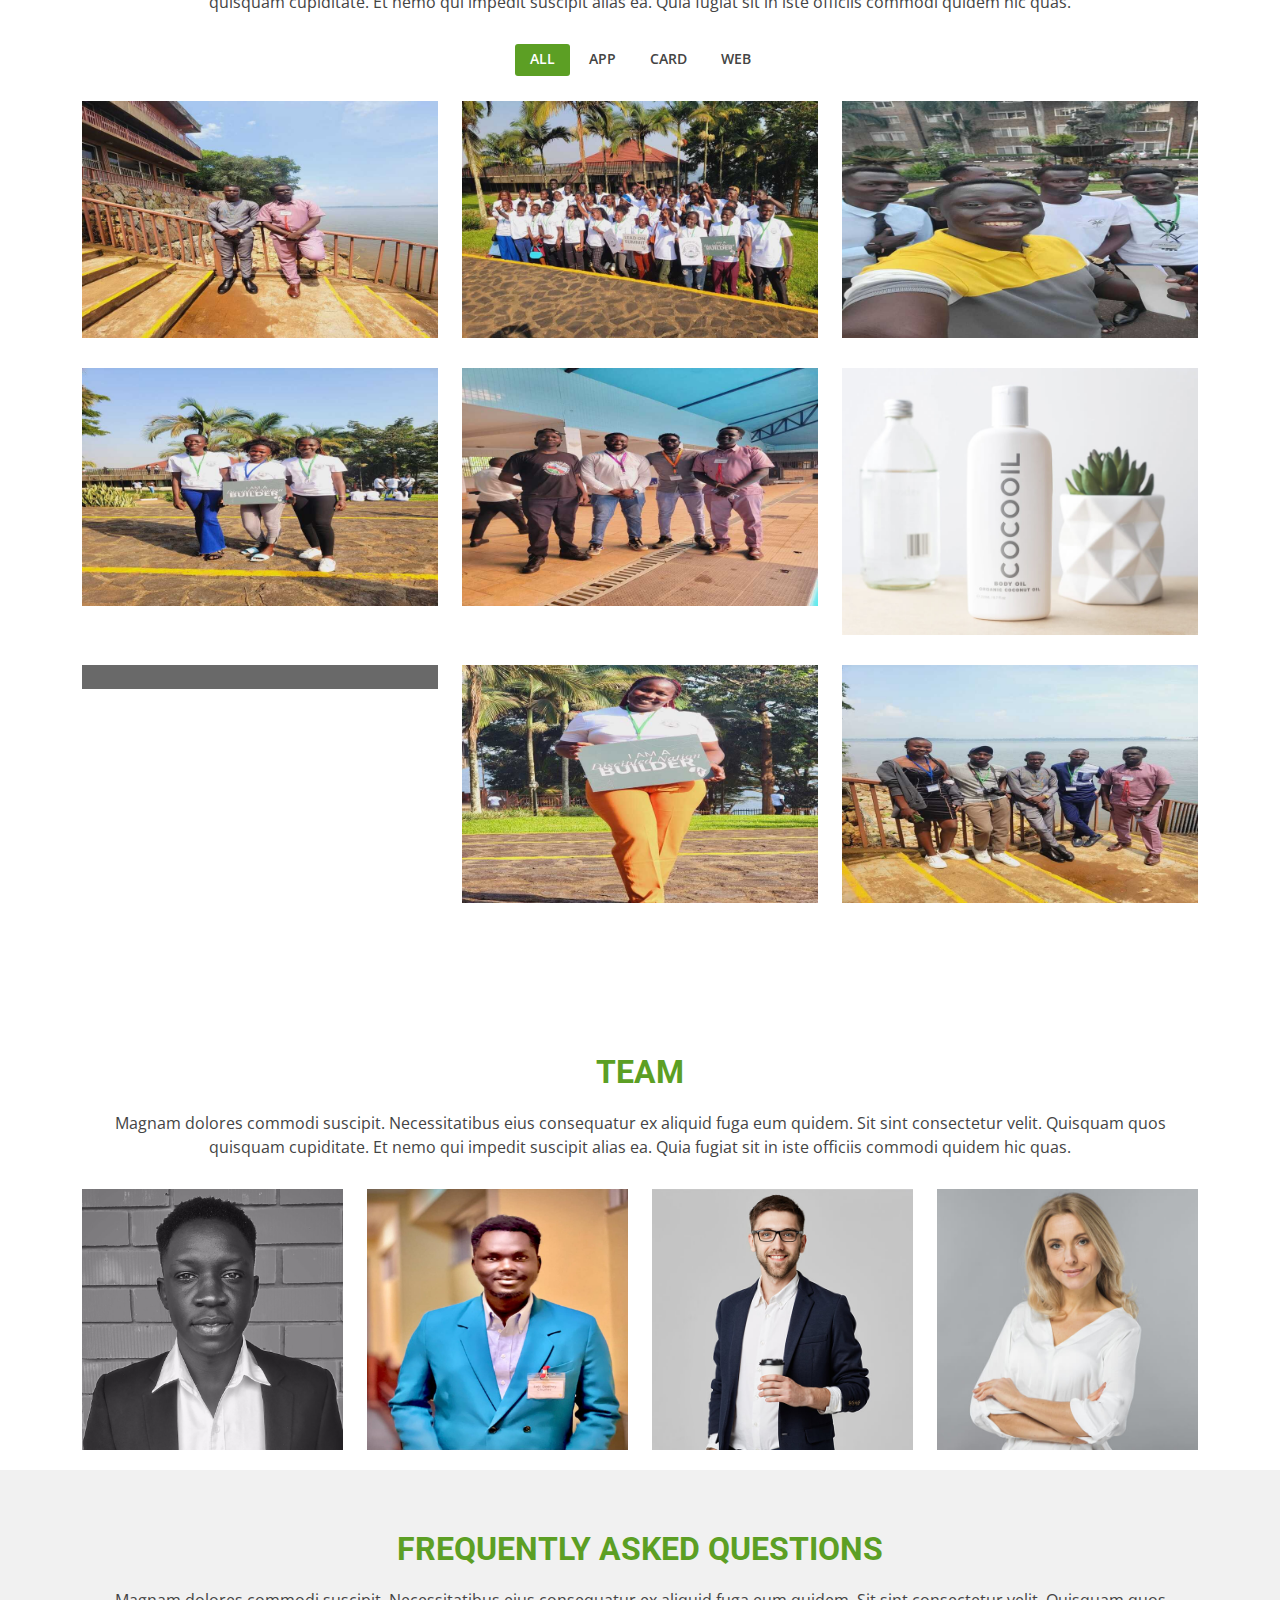
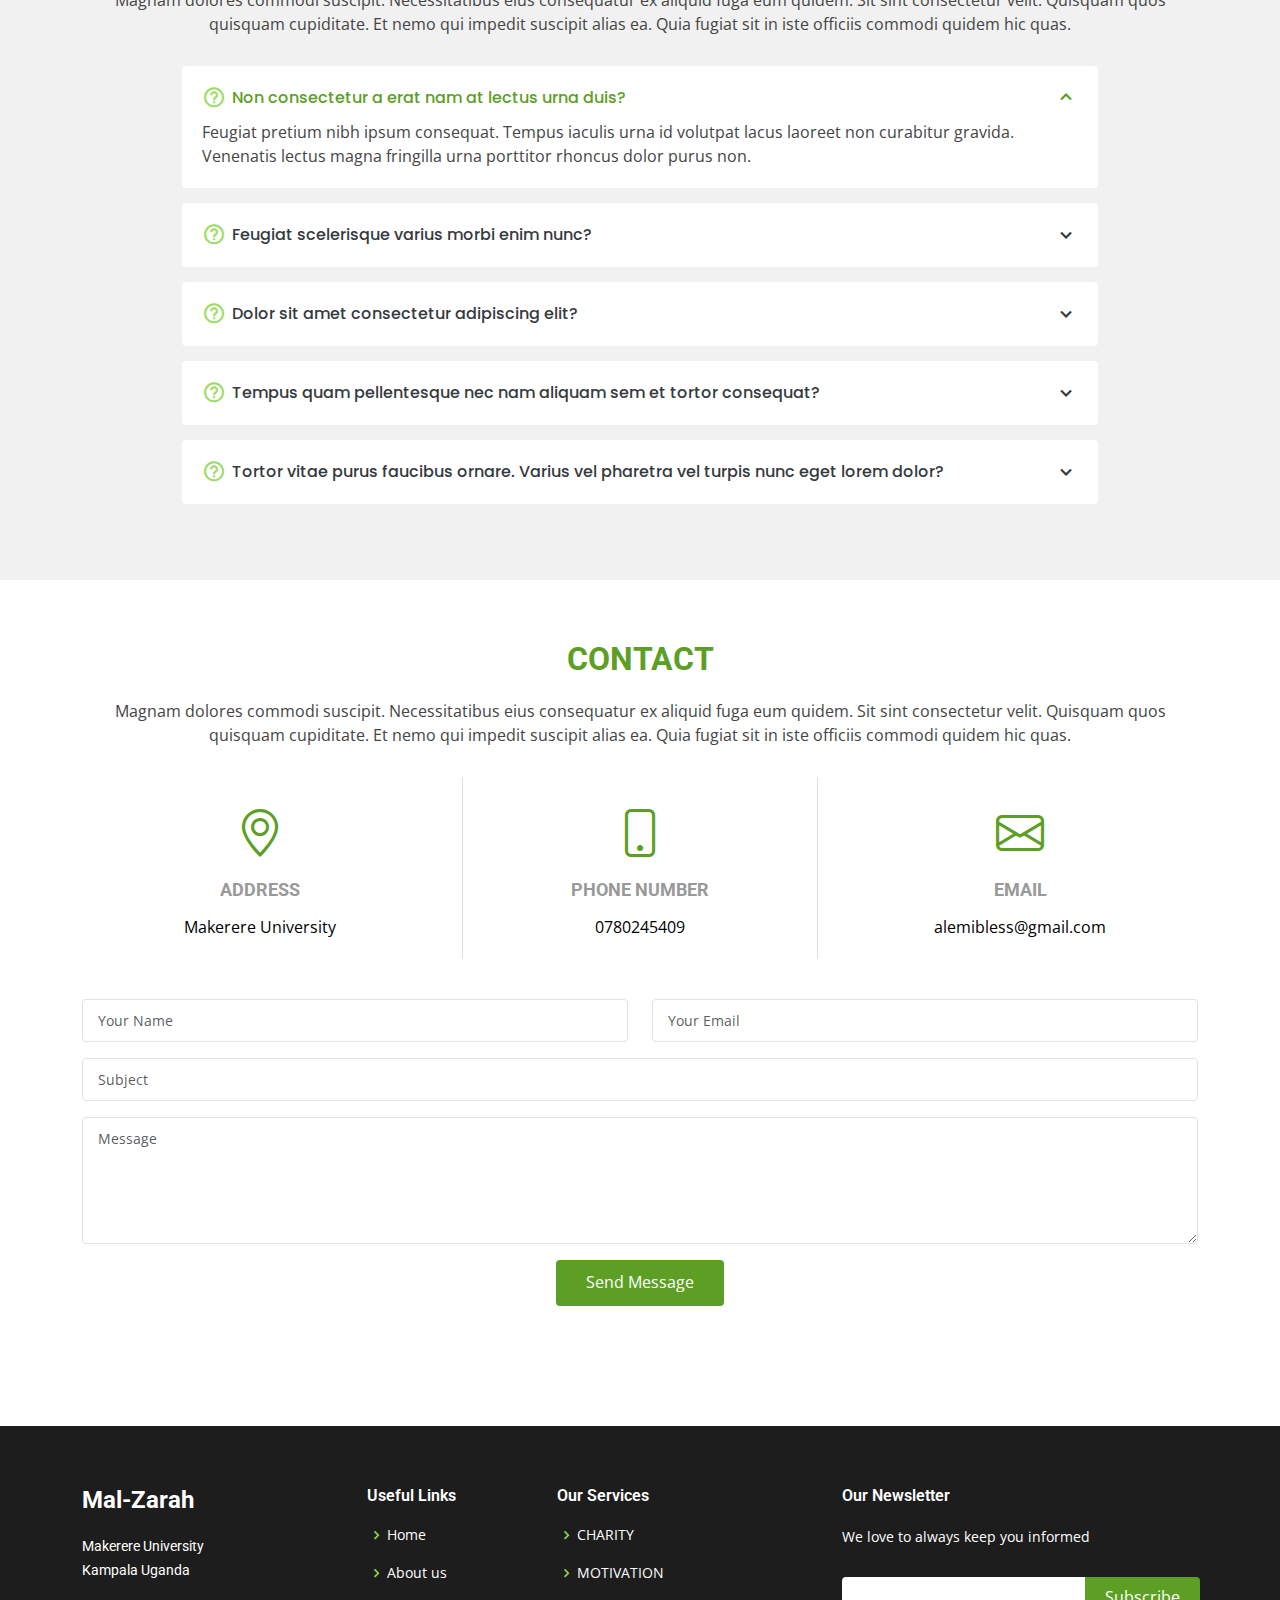
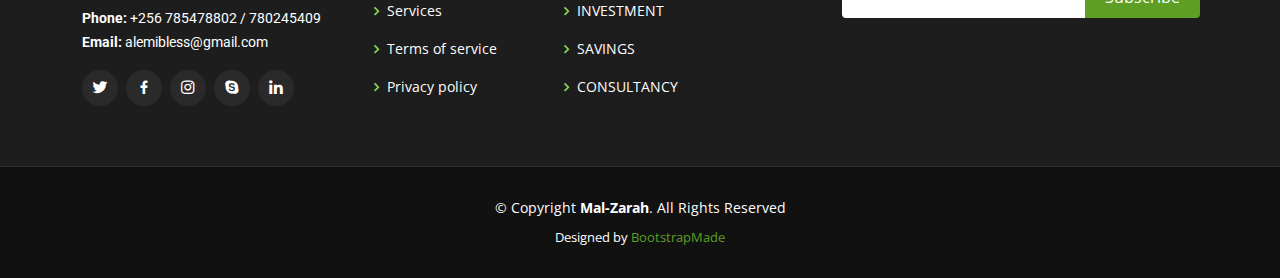
==== commit a4912f7a: "all" ====
--- a/index.html
+++ b/index.html
@@ -10,7 +10,7 @@
   <meta content="" name="keywords">
 
   <!-- Favicons -->
-  <link href="assets/img/favicon.png" rel="icon">
+  <link href="assets/img/clients/MAL-ZARAH.png" rel="icon">
   <link href="assets/img/apple-touch-icon.png" rel="apple-touch-icon">
 
   <!-- Google Fonts -->
@@ -90,7 +90,7 @@
         <div class="carousel-inner" role="listbox">
 
           <!-- Slide 1 -->
-          <div class="carousel-item active" style="background-image: url(assets/img/slide/slide-1.jpg);">
+          <div class="carousel-item active" style="background-image: url(assets/img/MAL-ZARAH.jpg);">
             <div class="carousel-container">
               <div class="carousel-content">
                 <h2 class="animate__animated animate__fadeInDown">Grow with us</h2>
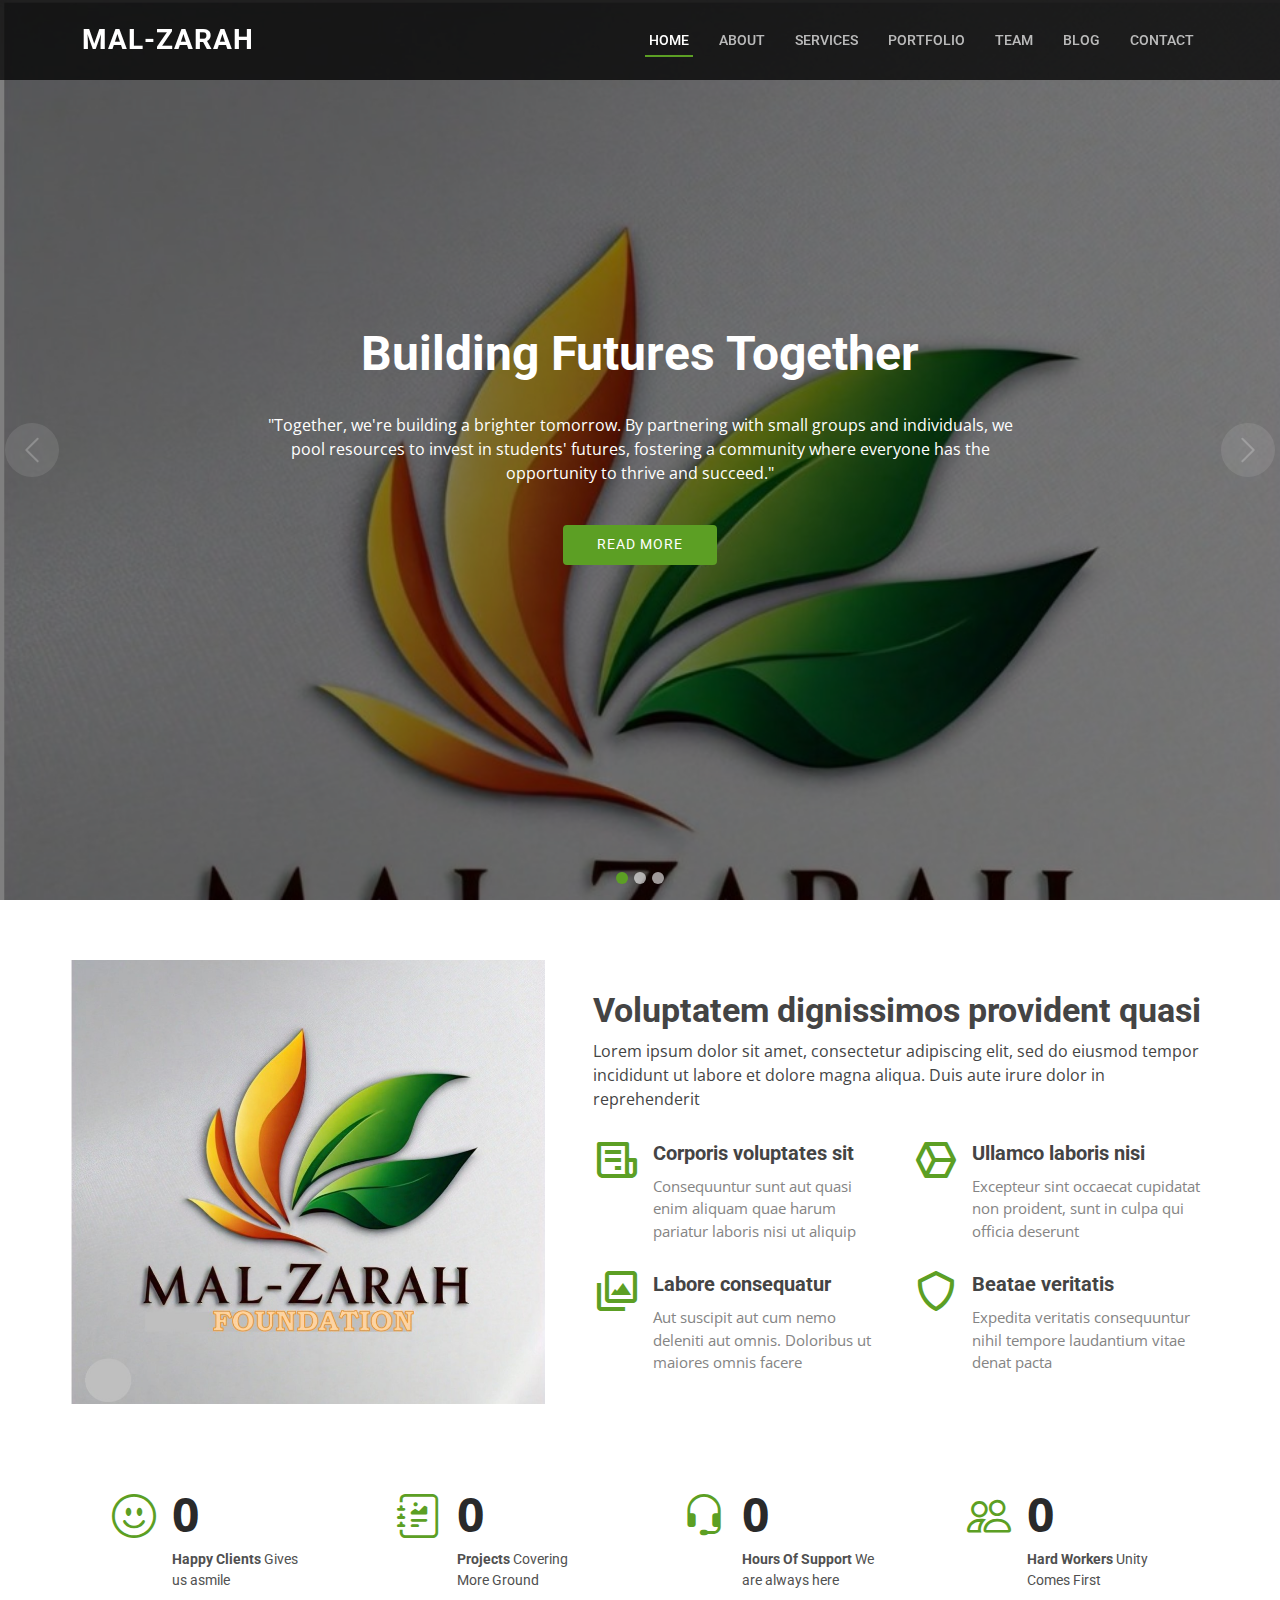
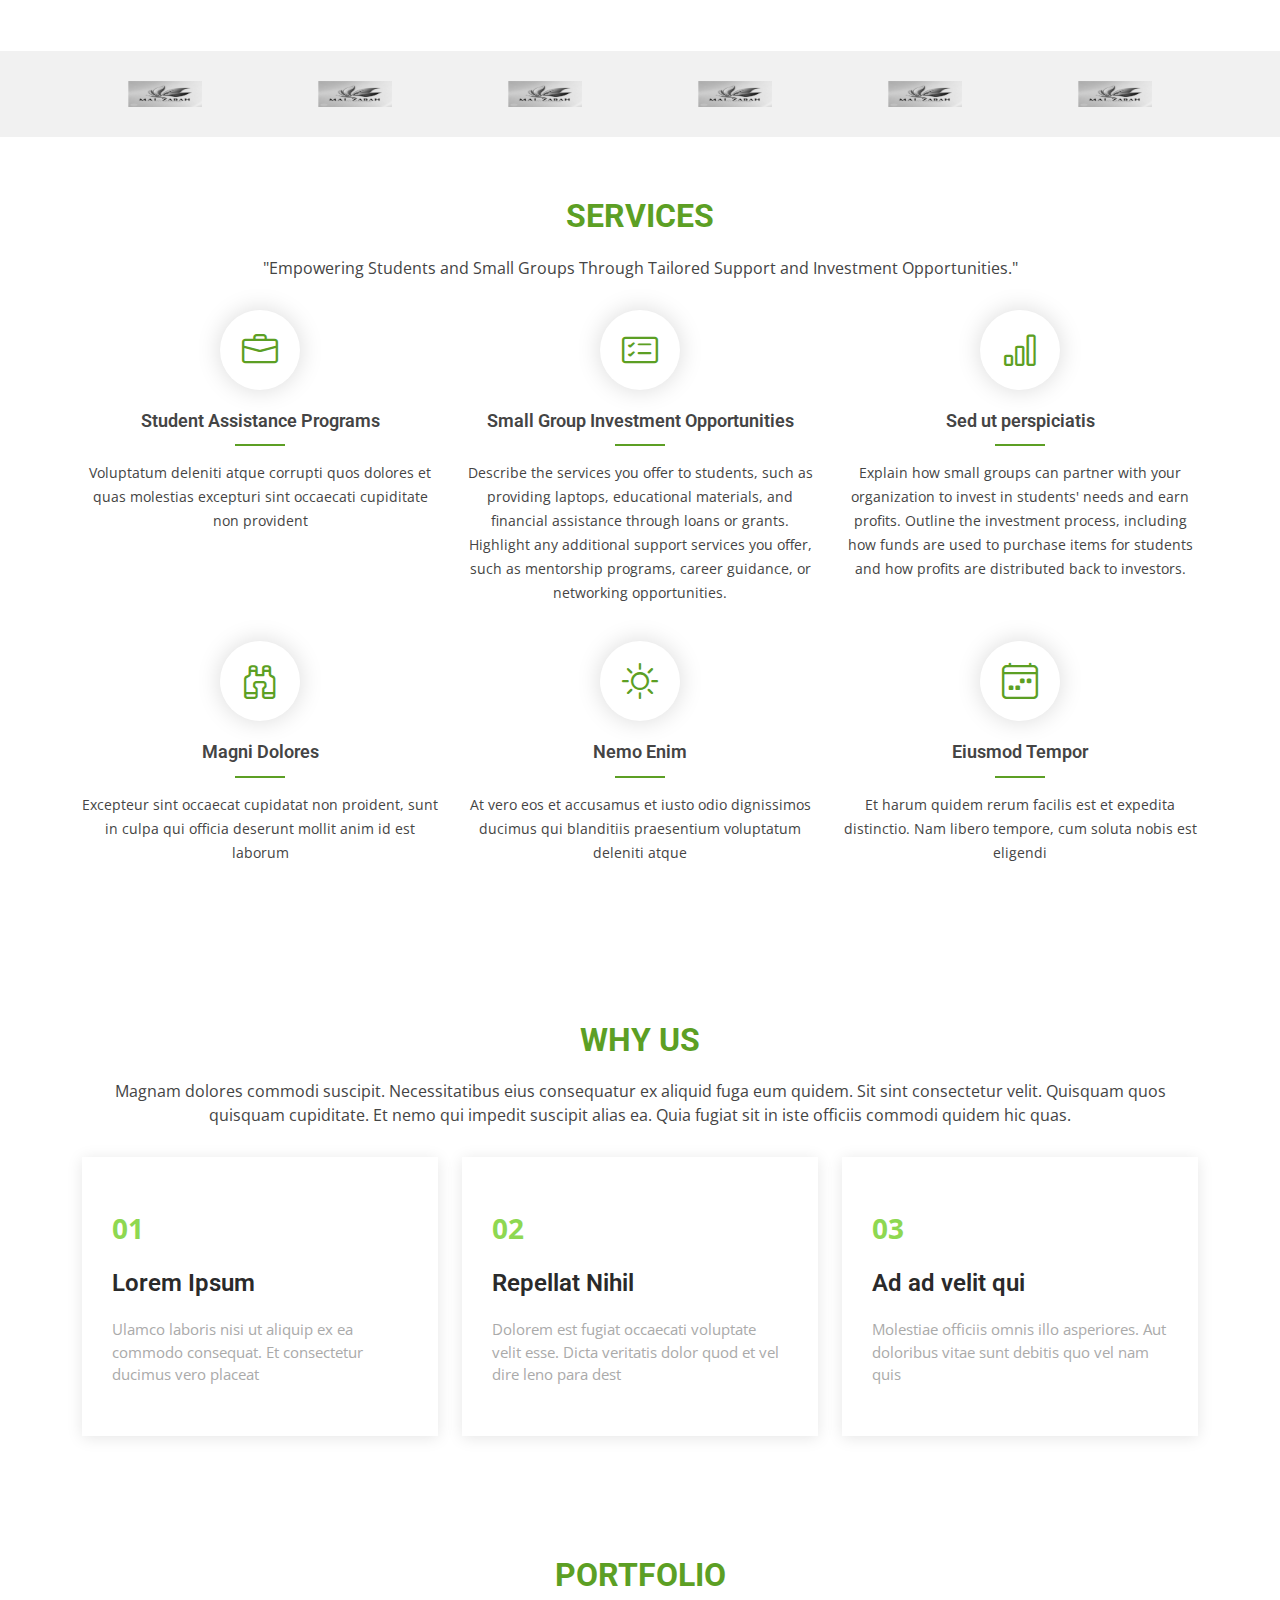
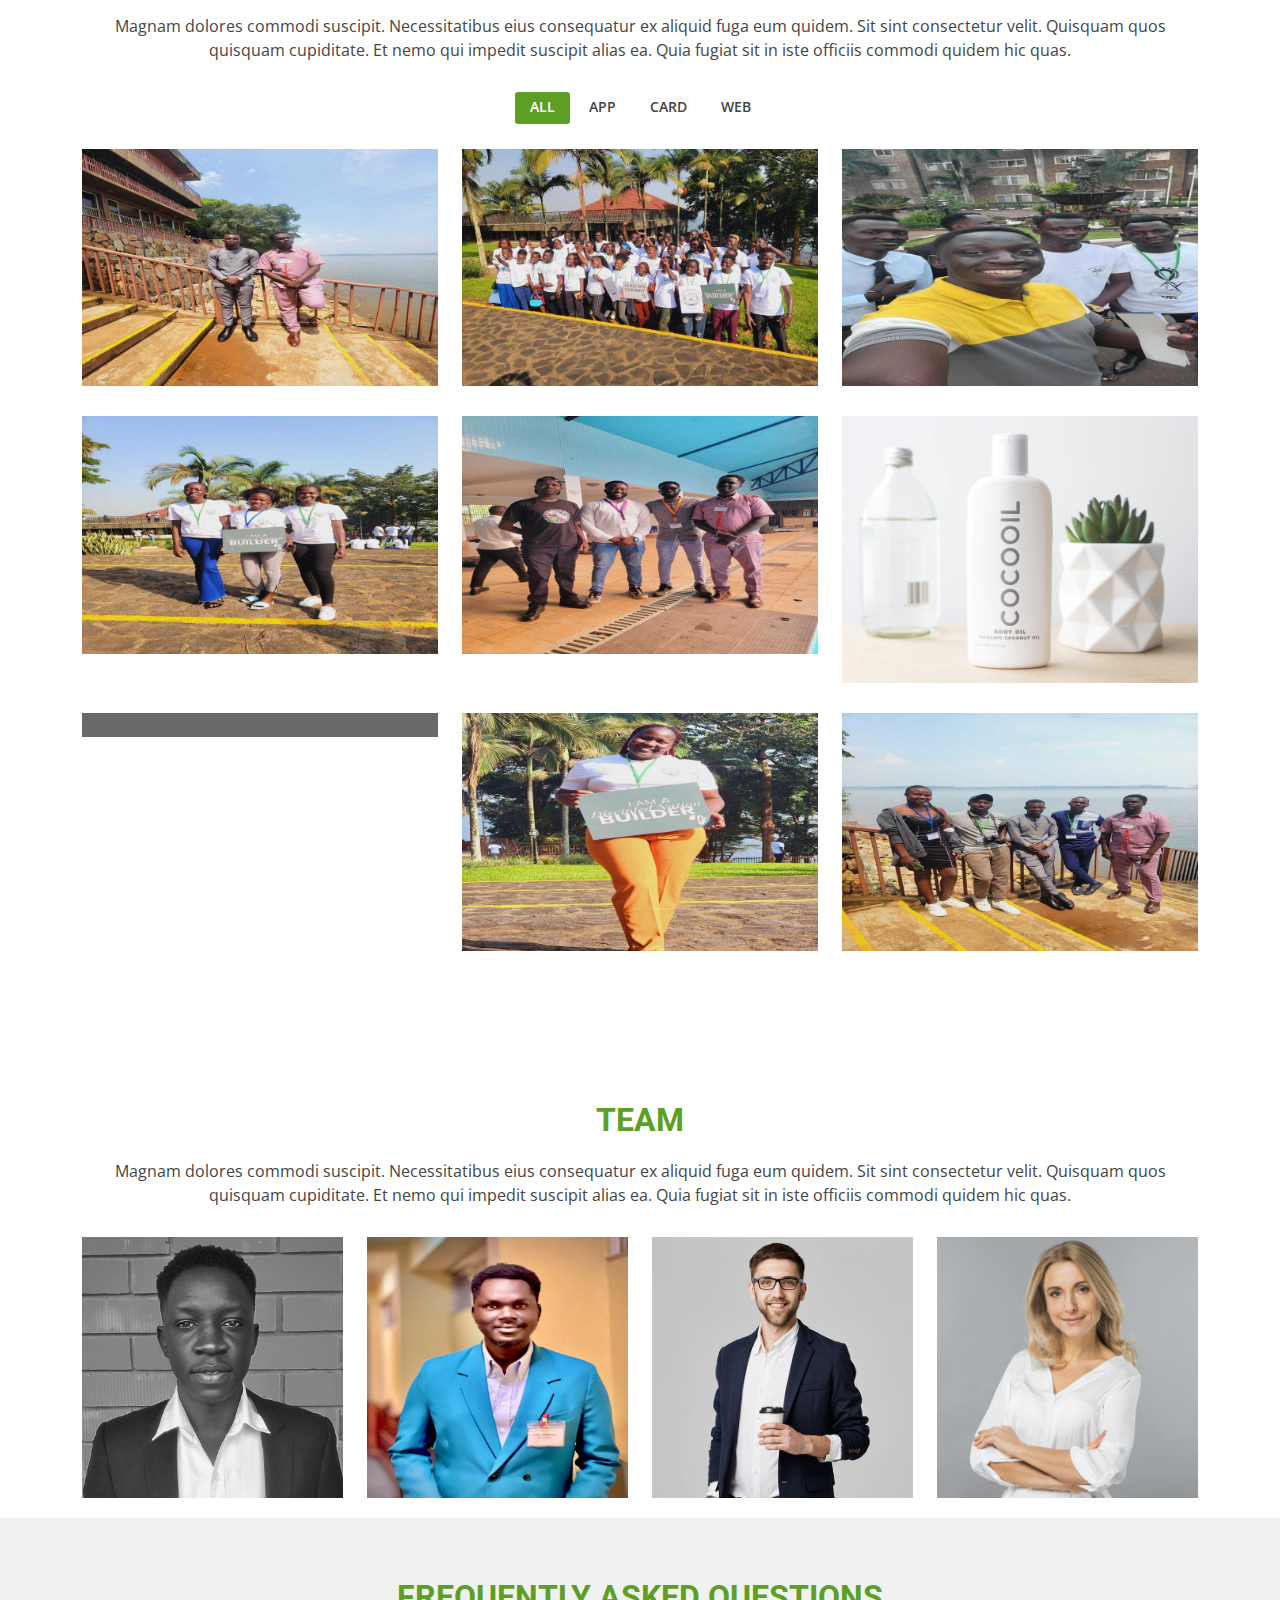
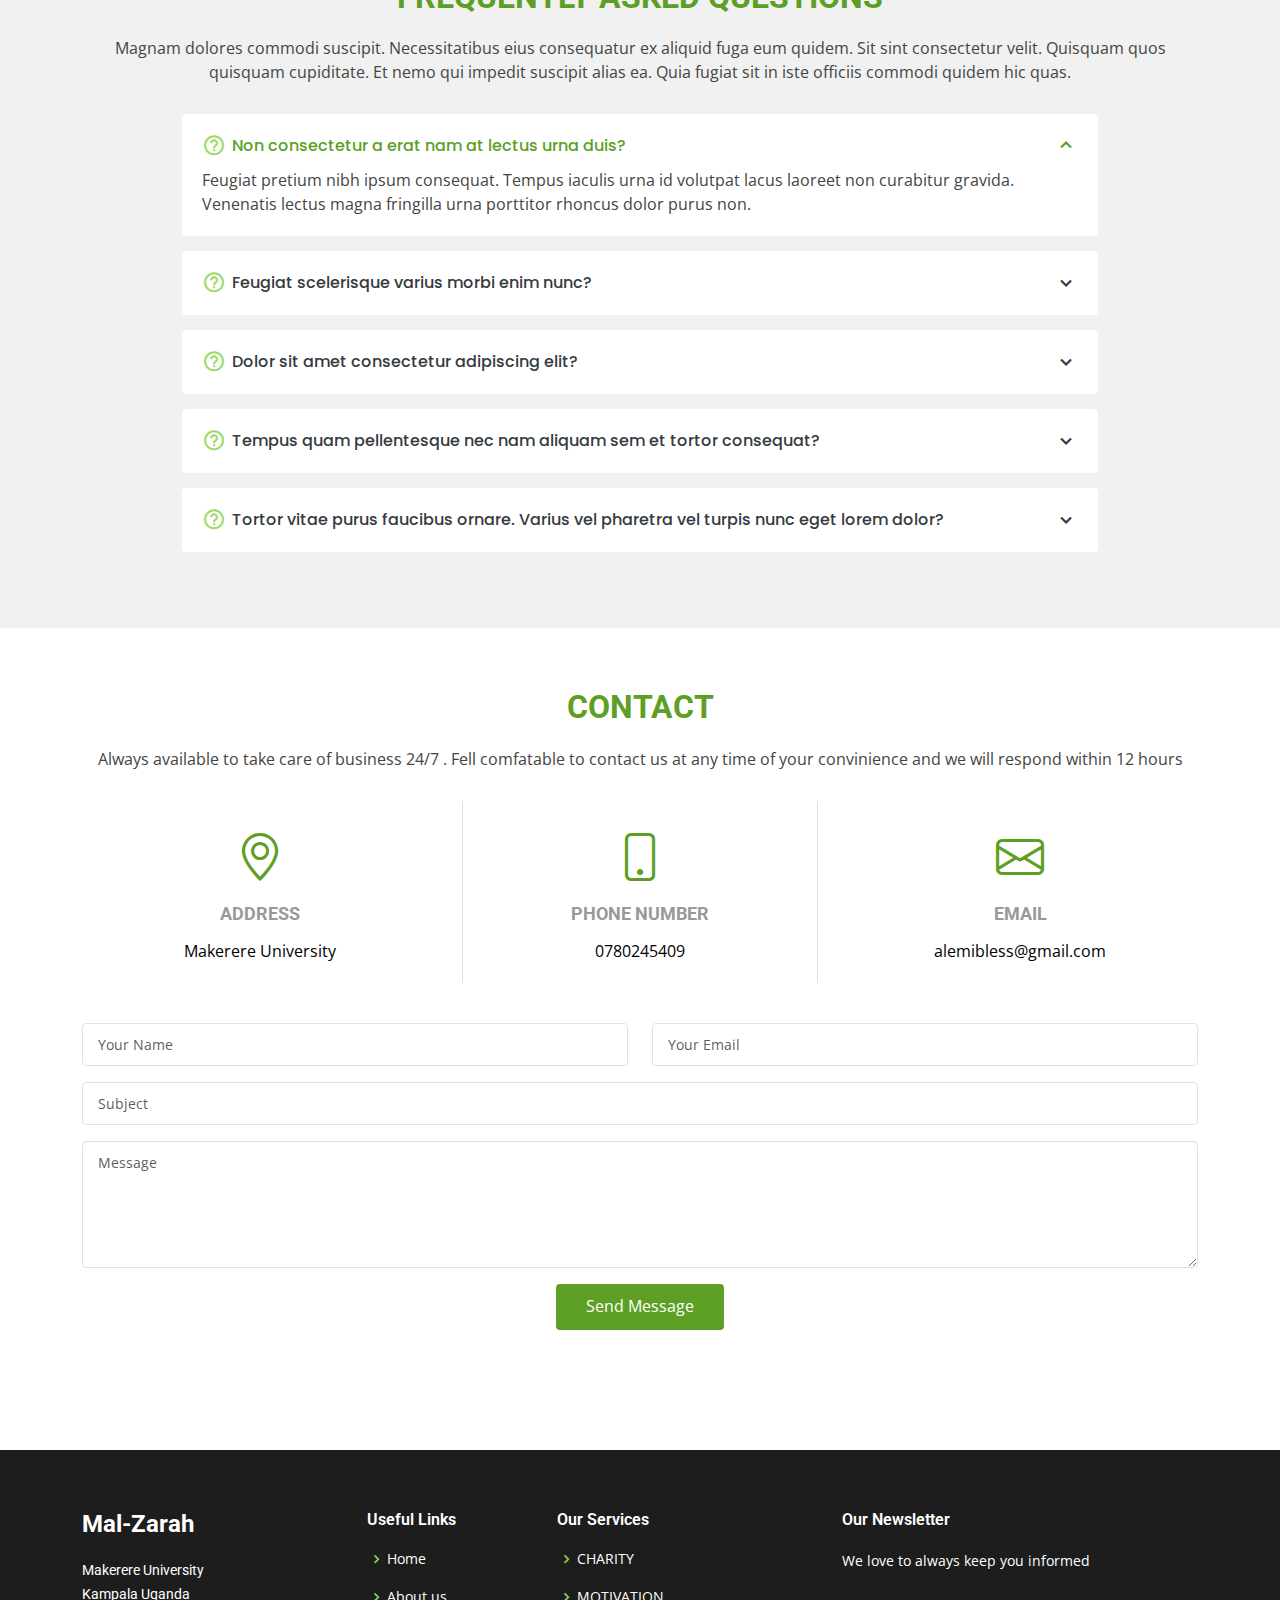
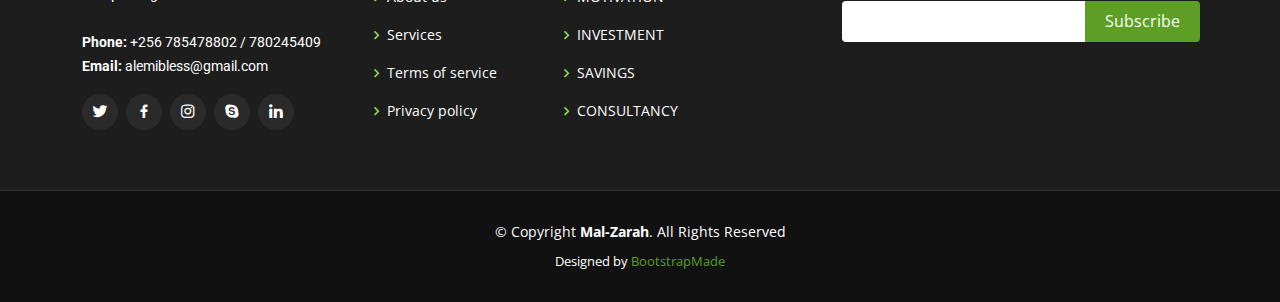
==== commit e0dc5d8c: "New updates" ====
--- a/index.html
+++ b/index.html
@@ -93,9 +93,9 @@
           <div class="carousel-item active" style="background-image: url(assets/img/MAL-ZARAH.jpg);">
             <div class="carousel-container">
               <div class="carousel-content">
-                <h2 class="animate__animated animate__fadeInDown">Grow with us</h2>
+                <h2 class="animate__animated animate__fadeInDown">Building Futures Together</h2>
                 <div class="image col-xl-5 d-flex align-items-stretch justify-content-center justify-content-lg-center"></div>
-                <p class="animate__animated animate__fadeInUp">Ut velit est quam dolor ad a aliquid qui aliquid. Sequi ea ut et est quaerat sequi nihil ut aliquam. Occaecati alias dolorem mollitia ut. Similique ea voluptatem. Esse doloremque accusamus repellendus deleniti vel. Minus et tempore modi architecto.</p>
+                <p class="animate__animated animate__fadeInUp">"Together, we're building a brighter tomorrow. By partnering with small groups and individuals, we pool resources to invest in students' futures, fostering a community where everyone has the opportunity to thrive and succeed."</p>
                 <div>
                   <a href="#about" class="btn-get-started animate__animated animate__fadeInUp scrollto">Read More</a>
                 </div>
@@ -107,8 +107,8 @@
           <div class="carousel-item" style="background-image: url(assets/img/slide/slide-2.jpg);">
             <div class="carousel-container">
               <div class="carousel-content">
-                <h2 class="animate__animated animate__fadeInDown">Lorem Ipsum Dolor</h2>
-                <p class="animate__animated animate__fadeInUp">Ut velit est quam dolor ad a aliquid qui aliquid. Sequi ea ut et est quaerat sequi nihil ut aliquam. Occaecati alias dolorem mollitia ut. Similique ea voluptatem. Esse doloremque accusamus repellendus deleniti vel. Minus et tempore modi architecto.</p>
+                <h2 class="animate__animated animate__fadeInDown">Investing in Tomorrow's Leaders</h2>
+                <p class="animate__animated animate__fadeInUp">"Investing in education is investing in the future. Through our programs, we're not just providing laptops and loans; we're nurturing the next generation of leaders and entrepreneurs, equipping them with the skills and support they need to make a meaningful impact on the world."</p>
                 <div>
                   <a href="#about" class="btn-get-started animate__animated animate__fadeInUp scrollto">Read More</a>
                 </div>
@@ -120,8 +120,8 @@
           <div class="carousel-item" style="background-image: url(assets/img/slide/slide-3.jpg);">
             <div class="carousel-container">
               <div class="carousel-content">
-                <h2 class="animate__animated animate__fadeInDown">Sequi ea ut et est quaerat</h2>
-                <p class="animate__animated animate__fadeInUp">Ut velit est quam dolor ad a aliquid qui aliquid. Sequi ea ut et est quaerat sequi nihil ut aliquam. Occaecati alias dolorem mollitia ut. Similique ea voluptatem. Esse doloremque accusamus repellendus deleniti vel. Minus et tempore modi architecto.</p>
+                <h2 class="animate__animated animate__fadeInDown">Empowering Dreams</h2>
+                <p class="animate__animated animate__fadeInUp">"At our organization, we believe in the power of dreams. Through our charitable initiatives, we provide students with the tools they need to turn their aspirations into reality, empowering them to reach for the stars and achieve their goals."</p>
                 <div>
                   <a href="#about" class="btn-get-started animate__animated animate__fadeInUp scrollto">Read More</a>
                 </div>
@@ -211,7 +211,7 @@
           <div class="col-lg-3 col-md-6 d-md-flex align-items-md-stretch">
             <div class="count-box">
               <i class="bi bi-headset"></i>
-              <span data-purecounter-start="0" data-purecounter-end="" data-purecounter-duration="1" class="purecounter"></span>
+              <span data-purecounter-start="0" data-purecounter-end="1432" data-purecounter-duration="1" class="purecounter"></span>
               <p><strong>Hours Of Support</strong> We are always here</p>
             </div>
           </div>
@@ -270,24 +270,26 @@
 
         <div class="section-title">
           <h2>Services</h2>
-          <p>Magnam dolores commodi suscipit. Necessitatibus eius consequatur ex aliquid fuga eum quidem. Sit sint consectetur velit. Quisquam quos quisquam cupiditate. Et nemo qui impedit suscipit alias ea. Quia fugiat sit in iste officiis commodi quidem hic quas.</p>
+          <p>"Empowering Students and Small Groups Through Tailored Support and Investment Opportunities."</p>
         </div>
 
         <div class="row">
           <div class="col-lg-4 col-md-6 icon-box">
             <div class="icon"><i class="bi bi-briefcase"></i></div>
-            <h4 class="title"><a href="">Lorem Ipsum</a></h4>
+            <h4 class="title"><a href="">Student Assistance Programs</a></h4>
             <p class="description">Voluptatum deleniti atque corrupti quos dolores et quas molestias excepturi sint occaecati cupiditate non provident</p>
           </div>
           <div class="col-lg-4 col-md-6 icon-box">
             <div class="icon"><i class="bi bi-card-checklist"></i></div>
-            <h4 class="title"><a href="">Dolor Sitema</a></h4>
-            <p class="description">Minim veniam, quis nostrud exercitation ullamco laboris nisi ut aliquip ex ea commodo consequat tarad limino ata</p>
+            <h4 class="title"><a href="">Small Group Investment Opportunities</a></h4>
+            <p class="description">Describe the services you offer to students, such as providing laptops, educational materials, and financial assistance through loans or grants.
+              Highlight any additional support services you offer, such as mentorship programs, career guidance, or networking opportunities.</p>
           </div>
           <div class="col-lg-4 col-md-6 icon-box">
             <div class="icon"><i class="bi bi-bar-chart"></i></div>
             <h4 class="title"><a href="">Sed ut perspiciatis</a></h4>
-            <p class="description">Duis aute irure dolor in reprehenderit in voluptate velit esse cillum dolore eu fugiat nulla pariatur</p>
+            <p class="description">Explain how small groups can partner with your organization to invest in students' needs and earn profits.
+              Outline the investment process, including how funds are used to purchase items for students and how profits are distributed back to investors.</p>
           </div>
           <div class="col-lg-4 col-md-6 icon-box">
             <div class="icon"><i class="bi bi-binoculars"></i></div>
@@ -658,7 +660,7 @@
 
         <div class="section-title">
           <h2>Contact</h2>
-          <p>Magnam dolores commodi suscipit. Necessitatibus eius consequatur ex aliquid fuga eum quidem. Sit sint consectetur velit. Quisquam quos quisquam cupiditate. Et nemo qui impedit suscipit alias ea. Quia fugiat sit in iste officiis commodi quidem hic quas.</p>
+          <p> Always available to take care of business 24/7 . Fell comfatable to contact us at any time of your convinience and we will respond within 12 hours</p>
         </div>
 
         <div class="row contact-info">
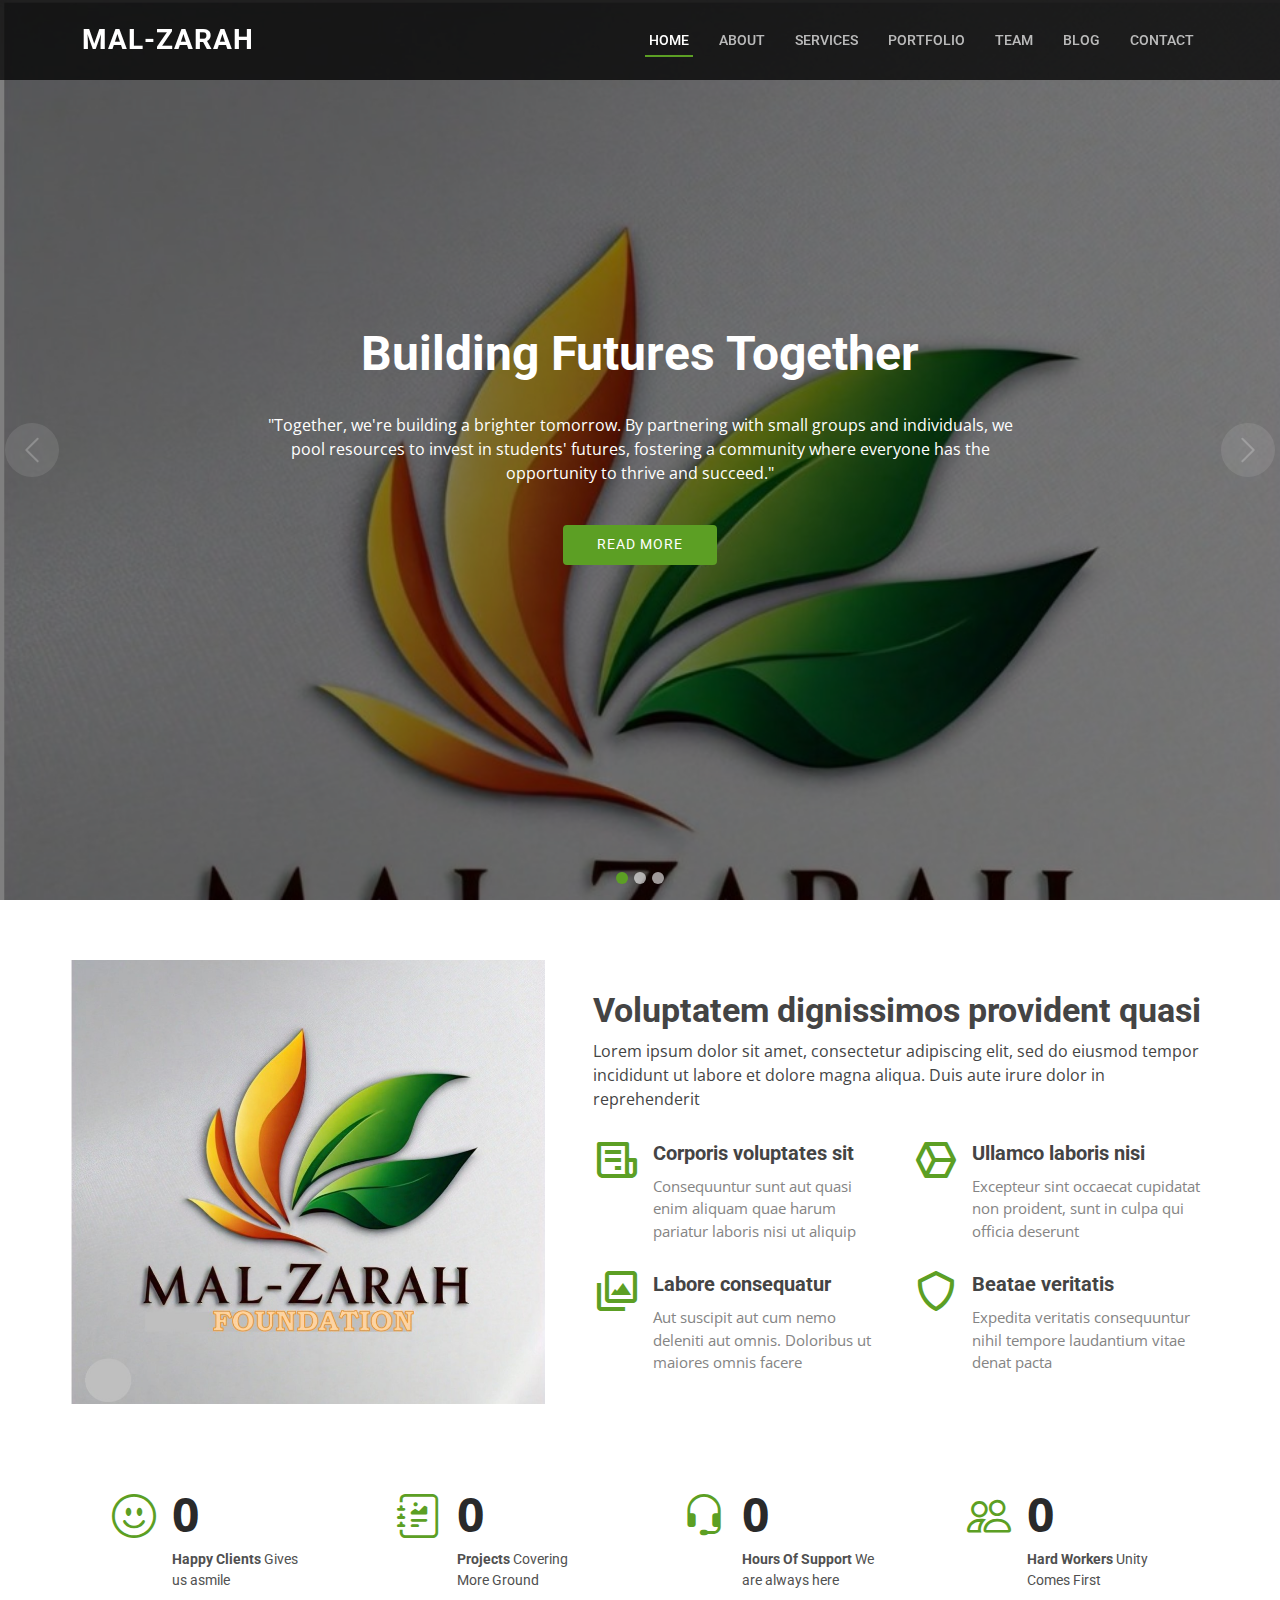
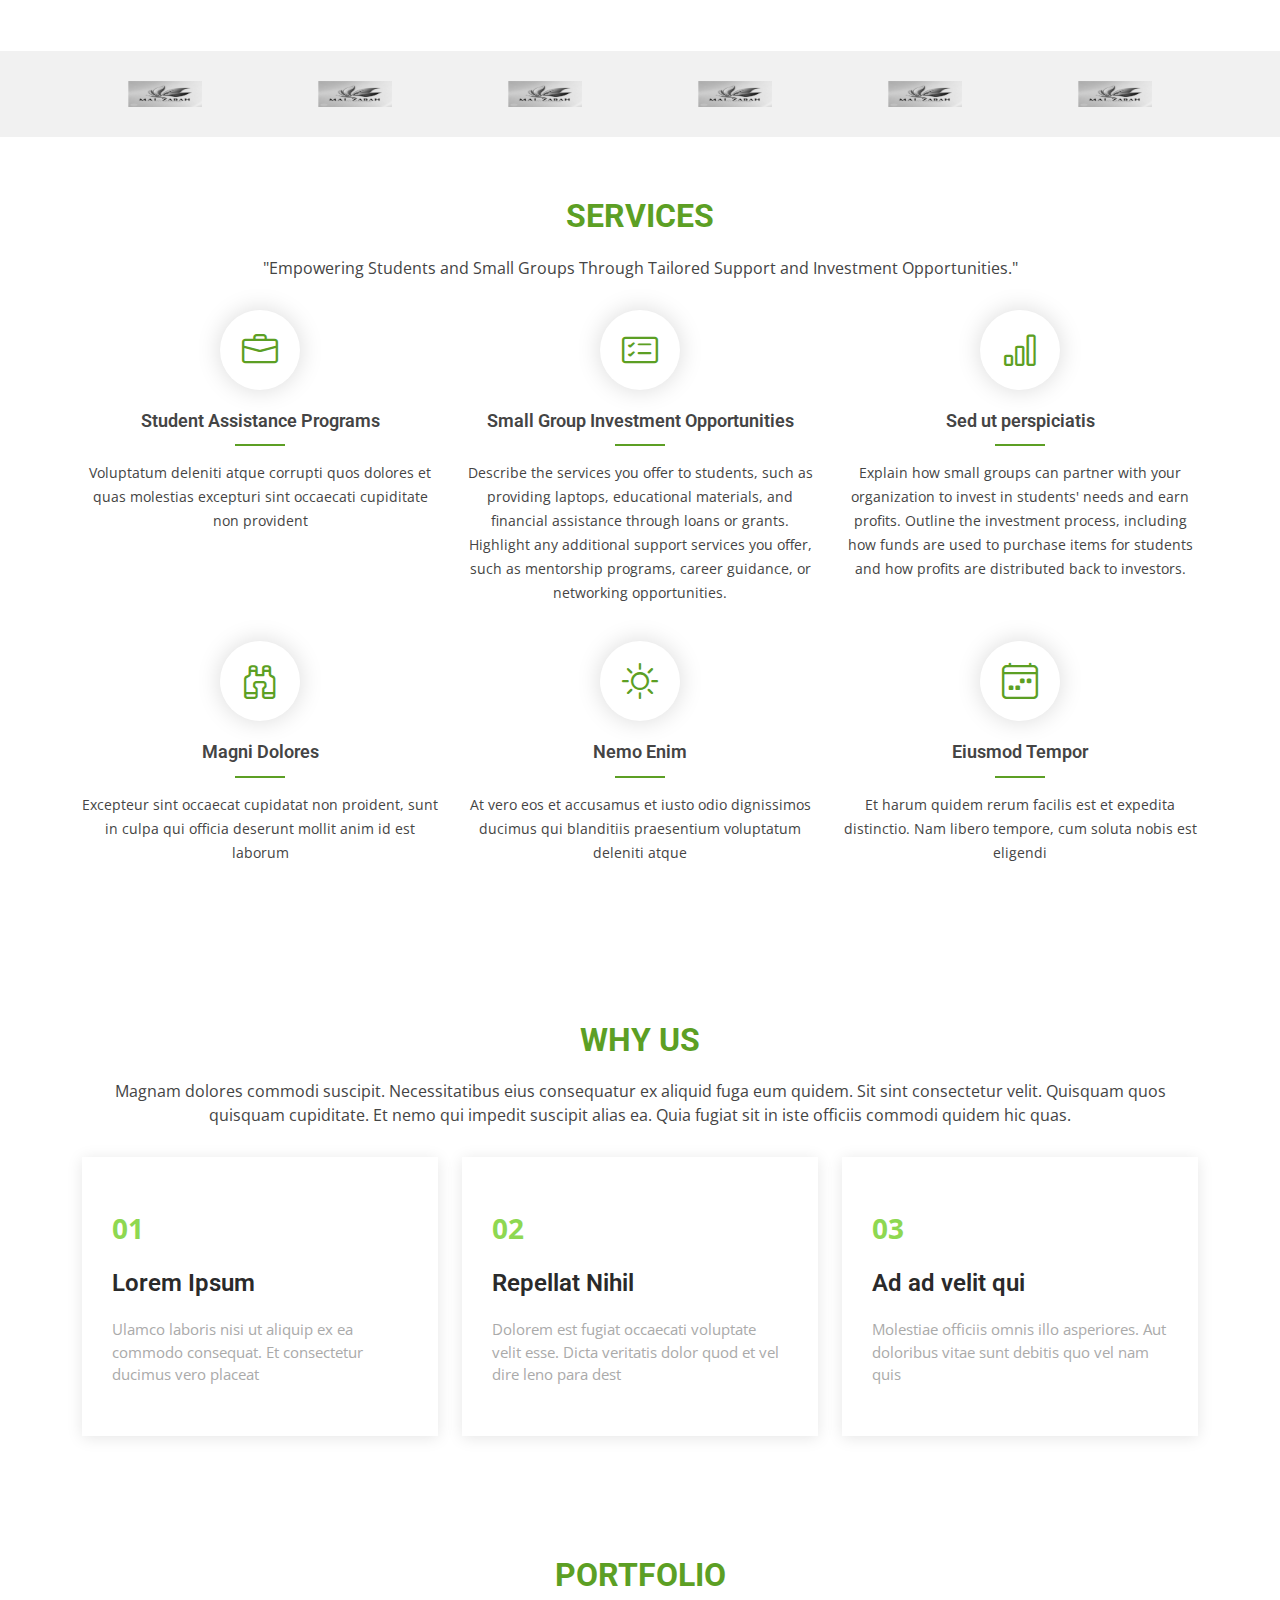
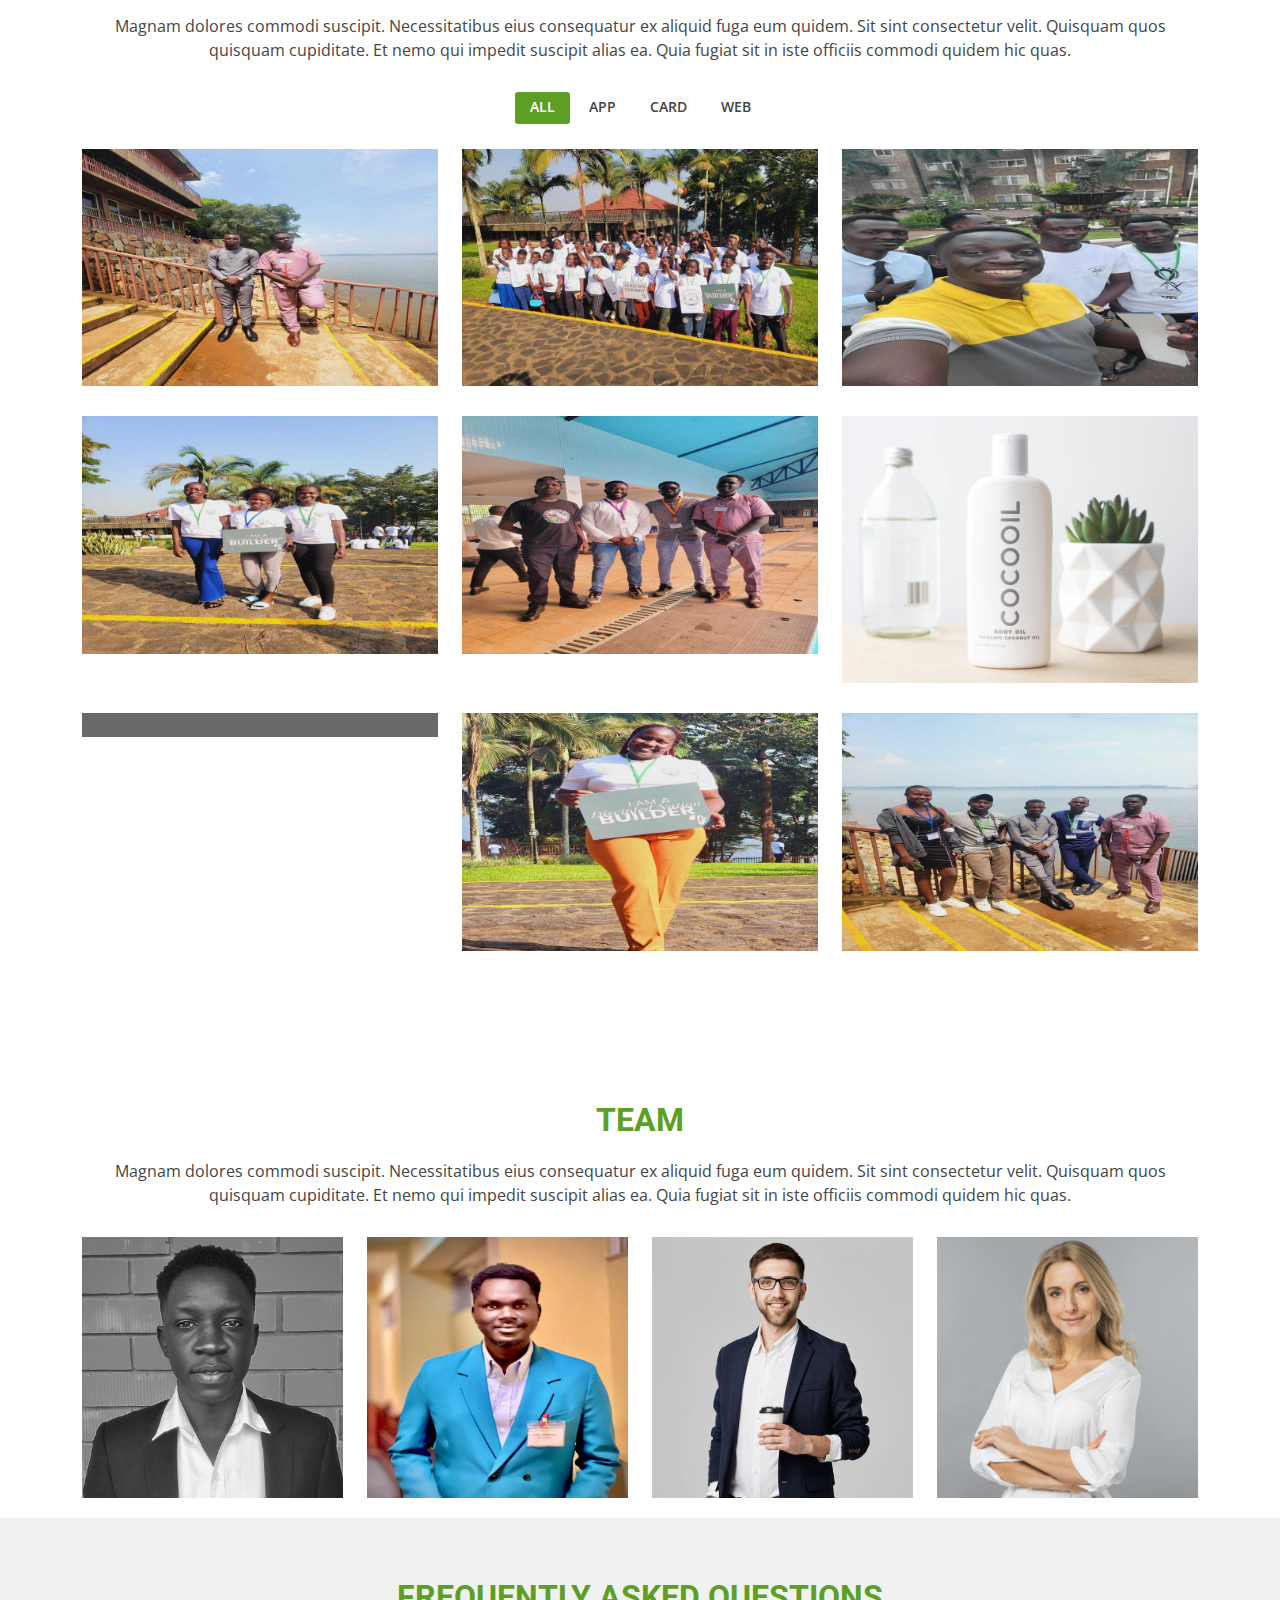
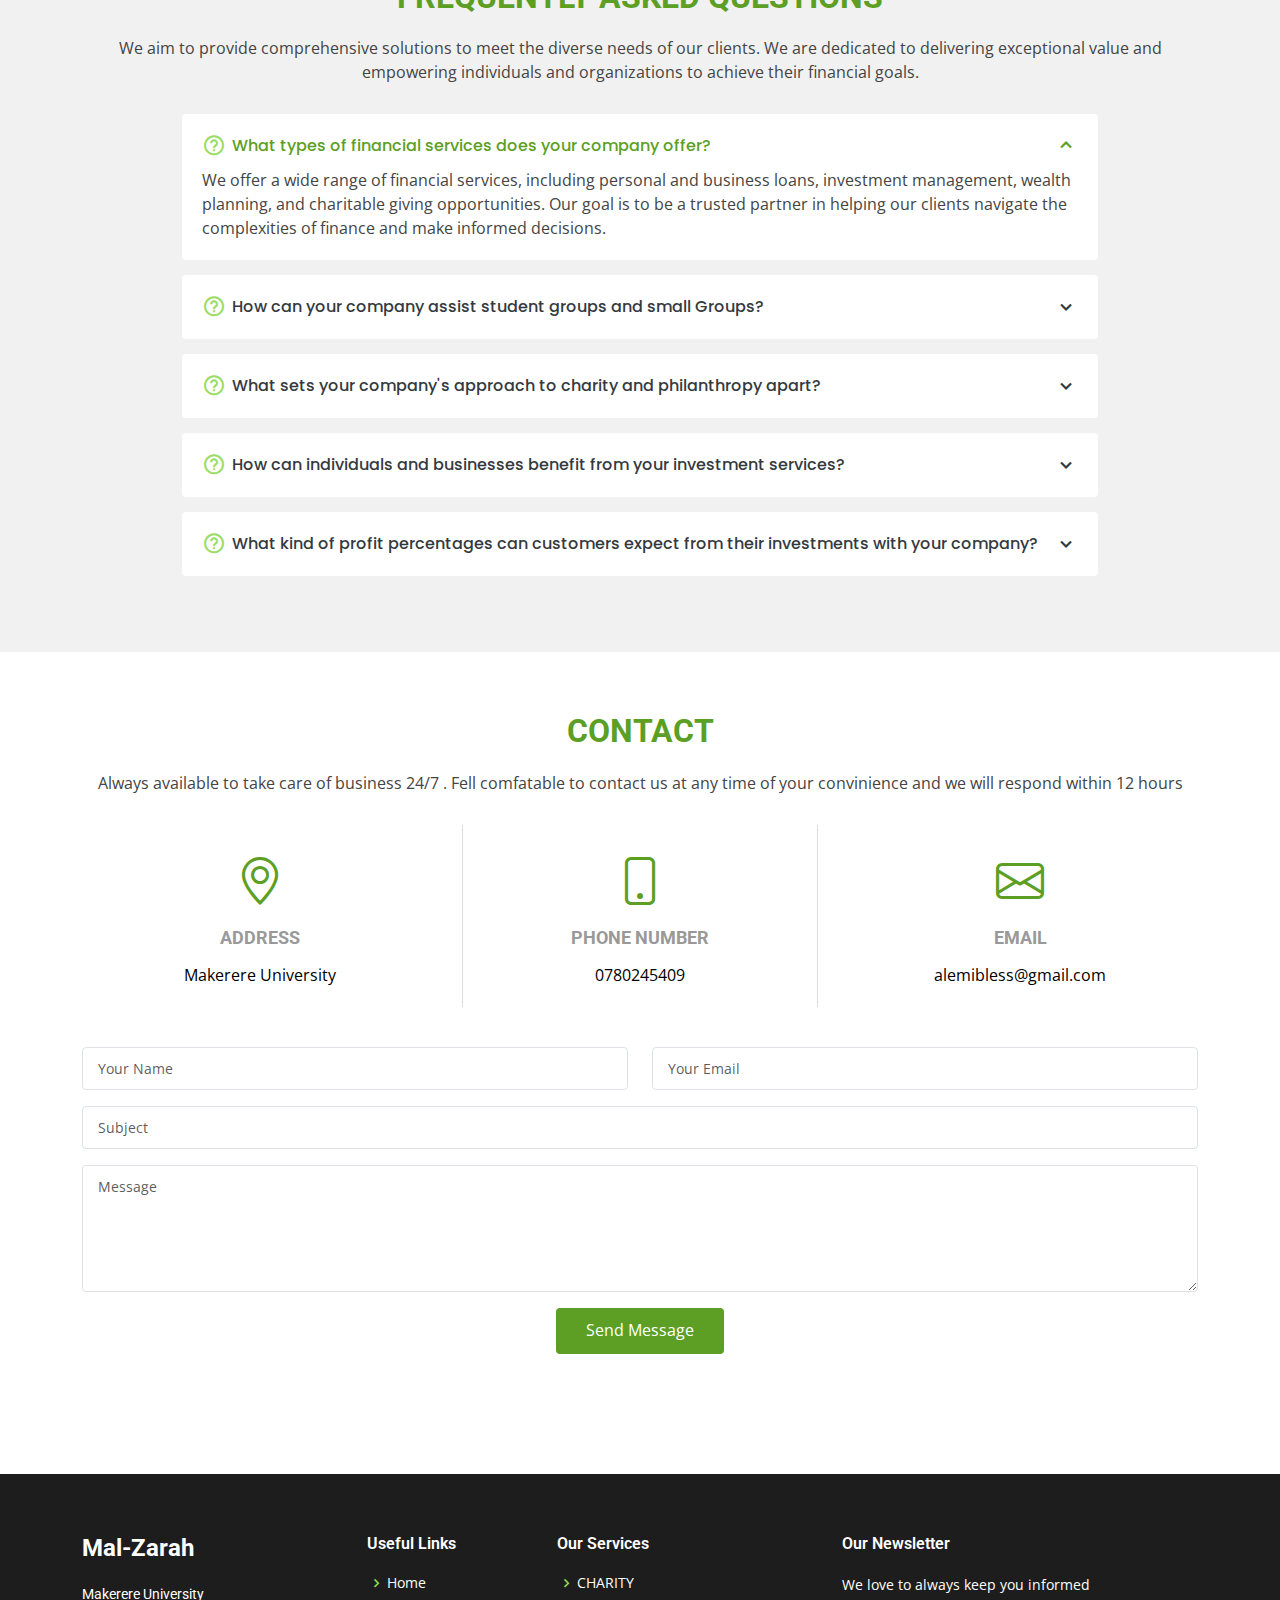
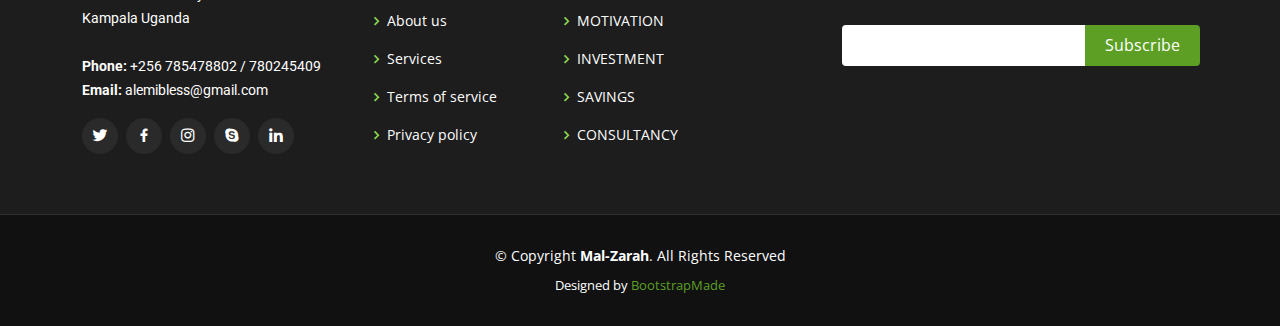
==== commit 4cf3a9bb: "new updates" ====
--- a/index.html
+++ b/index.html
@@ -598,54 +598,54 @@
 
         <div class="section-title">
           <h2>Frequently Asked Questions</h2>
-          <p>Magnam dolores commodi suscipit. Necessitatibus eius consequatur ex aliquid fuga eum quidem. Sit sint consectetur velit. Quisquam quos quisquam cupiditate. Et nemo qui impedit suscipit alias ea. Quia fugiat sit in iste officiis commodi quidem hic quas.</p>
+          <p>We aim to provide comprehensive solutions to meet the diverse needs of our clients. We are dedicated to delivering exceptional value and empowering individuals and organizations to achieve their financial goals.</p>
         </div>
 
         <div class="faq-list">
           <ul>
             <li data-aos="fade-up">
-              <i class="bx bx-help-circle icon-help"></i> <a data-bs-toggle="collapse" class="collapse" data-bs-target="#faq-list-1">Non consectetur a erat nam at lectus urna duis? <i class="bx bx-chevron-down icon-show"></i><i class="bx bx-chevron-up icon-close"></i></a>
+              <i class="bx bx-help-circle icon-help"></i> <a data-bs-toggle="collapse" class="collapse" data-bs-target="#faq-list-1">What types of financial services does your company offer? <i class="bx bx-chevron-down icon-show"></i><i class="bx bx-chevron-up icon-close"></i></a>
               <div id="faq-list-1" class="collapse show" data-bs-parent=".faq-list">
                 <p>
-                  Feugiat pretium nibh ipsum consequat. Tempus iaculis urna id volutpat lacus laoreet non curabitur gravida. Venenatis lectus magna fringilla urna porttitor rhoncus dolor purus non.
+                  We offer a wide range of financial services, including personal and business loans, investment management, wealth planning, and charitable giving opportunities. Our goal is to be a trusted partner in helping our clients navigate the complexities of finance and make informed decisions.
                 </p>
               </div>
             </li>
 
             <li data-aos="fade-up" data-aos-delay="100">
-              <i class="bx bx-help-circle icon-help"></i> <a data-bs-toggle="collapse" data-bs-target="#faq-list-2" class="collapsed">Feugiat scelerisque varius morbi enim nunc? <i class="bx bx-chevron-down icon-show"></i><i class="bx bx-chevron-up icon-close"></i></a>
+              <i class="bx bx-help-circle icon-help"></i> <a data-bs-toggle="collapse" data-bs-target="#faq-list-2" class="collapsed">How can your company assist student groups and small Groups? <i class="bx bx-chevron-down icon-show"></i><i class="bx bx-chevron-up icon-close"></i></a>
               <div id="faq-list-2" class="collapse" data-bs-parent=".faq-list">
                 <p>
-                  Dolor sit amet consectetur adipiscing elit pellentesque habitant morbi. Id interdum velit laoreet id donec ultrices. Fringilla phasellus faucibus scelerisque eleifend donec pretium. Est pellentesque elit ullamcorper dignissim. Mauris ultrices eros in cursus turpis massa tincidunt dui.
+                  In addition to our financial services, we are committed to supporting student groups and small Groups. We offer specialized invest opportunities, mentorship programs, and resources to help student leaders and their initiatives succeed. Our aim is to empower the next generation of innovators and leaders.
                 </p>
               </div>
             </li>
 
             <li data-aos="fade-up" data-aos-delay="200">
-              <i class="bx bx-help-circle icon-help"></i> <a data-bs-toggle="collapse" data-bs-target="#faq-list-3" class="collapsed">Dolor sit amet consectetur adipiscing elit? <i class="bx bx-chevron-down icon-show"></i><i class="bx bx-chevron-up icon-close"></i></a>
+              <i class="bx bx-help-circle icon-help"></i> <a data-bs-toggle="collapse" data-bs-target="#faq-list-3" class="collapsed"> What sets your company's approach to charity and philanthropy apart? <i class="bx bx-chevron-down icon-show"></i><i class="bx bx-chevron-up icon-close"></i></a>
               <div id="faq-list-3" class="collapse" data-bs-parent=".faq-list">
                 <p>
-                  Eleifend mi in nulla posuere sollicitudin aliquam ultrices sagittis orci. Faucibus pulvinar elementum integer enim. Sem nulla pharetra diam sit amet nisl suscipit. Rutrum tellus pellentesque eu tincidunt. Lectus urna duis convallis convallis tellus. Urna molestie at elementum eu facilisis sed odio morbi quis
+                  At the heart of our company is a deep commitment to giving back to the community. We work closely with small groups and student groups to identify areas of need and develop impactful initiatives. Our unique approach combines financial support with volunteer efforts and strategic partnerships to maximize the impact of our philanthropic initiatives.
                 </p>
               </div>
             </li>
 
             <li data-aos="fade-up" data-aos-delay="300">
-              <i class="bx bx-help-circle icon-help"></i> <a data-bs-toggle="collapse" data-bs-target="#faq-list-4" class="collapsed">Tempus quam pellentesque nec nam aliquam sem et tortor consequat? <i class="bx bx-chevron-down icon-show"></i><i class="bx bx-chevron-up icon-close"></i></a>
+              <i class="bx bx-help-circle icon-help"></i> <a data-bs-toggle="collapse" data-bs-target="#faq-list-4" class="collapsed"> How can individuals and businesses benefit from your investment services? <i class="bx bx-chevron-down icon-show"></i><i class="bx bx-chevron-up icon-close"></i></a>
               <div id="faq-list-4" class="collapse" data-bs-parent=".faq-list">
                 <p>
-                  Molestie a iaculis at erat pellentesque adipiscing commodo. Dignissim suspendisse in est ante in. Nunc vel risus commodo viverra maecenas accumsan. Sit amet nisl suscipit adipiscing bibendum est. Purus gravida quis blandit turpis cursus in.
+                  Our investment services are designed to help clients grow and protect their wealth over the long term. We offer a range of investment options, from traditional portfolios to specialized alternative investments. Our team of experienced professionals works closely with clients to develop customized strategies that align with their financial goals and risk tolerance.
                 </p>
               </div>
             </li>
 
             <li data-aos="fade-up" data-aos-delay="400">
-              <i class="bx bx-help-circle icon-help"></i> <a data-bs-toggle="collapse" data-bs-target="#faq-list-5" class="collapsed">Tortor vitae purus faucibus ornare. Varius vel pharetra vel turpis nunc eget lorem dolor? <i class="bx bx-chevron-down icon-show"></i><i class="bx bx-chevron-up icon-close"></i></a>
+              <i class="bx bx-help-circle icon-help"></i> <a data-bs-toggle="collapse" data-bs-target="#faq-list-5" class="collapsed">What kind of profit percentages can customers expect from their investments with your company? <i class="bx bx-chevron-down icon-show"></i><i class="bx bx-chevron-up icon-close"></i></a>
               <div id="faq-list-5" class="collapse" data-bs-parent=".faq-list">
                 <p>
-                  Laoreet sit amet cursus sit amet dictum sit amet justo. Mauris vitae ultricies leo integer malesuada nunc vel. Tincidunt eget nullam non nisi est sit amet. Turpis nunc eget lorem dolor sed. Ut venenatis tellus in metus vulputate eu scelerisque.
+                  We pride ourselves on delivering consistent, above-market returns for our investment clients. Depending on the specific investment strategy and risk profile,
                 </p>
-              </div>
+                </div>
             </li>
 
           </ul>
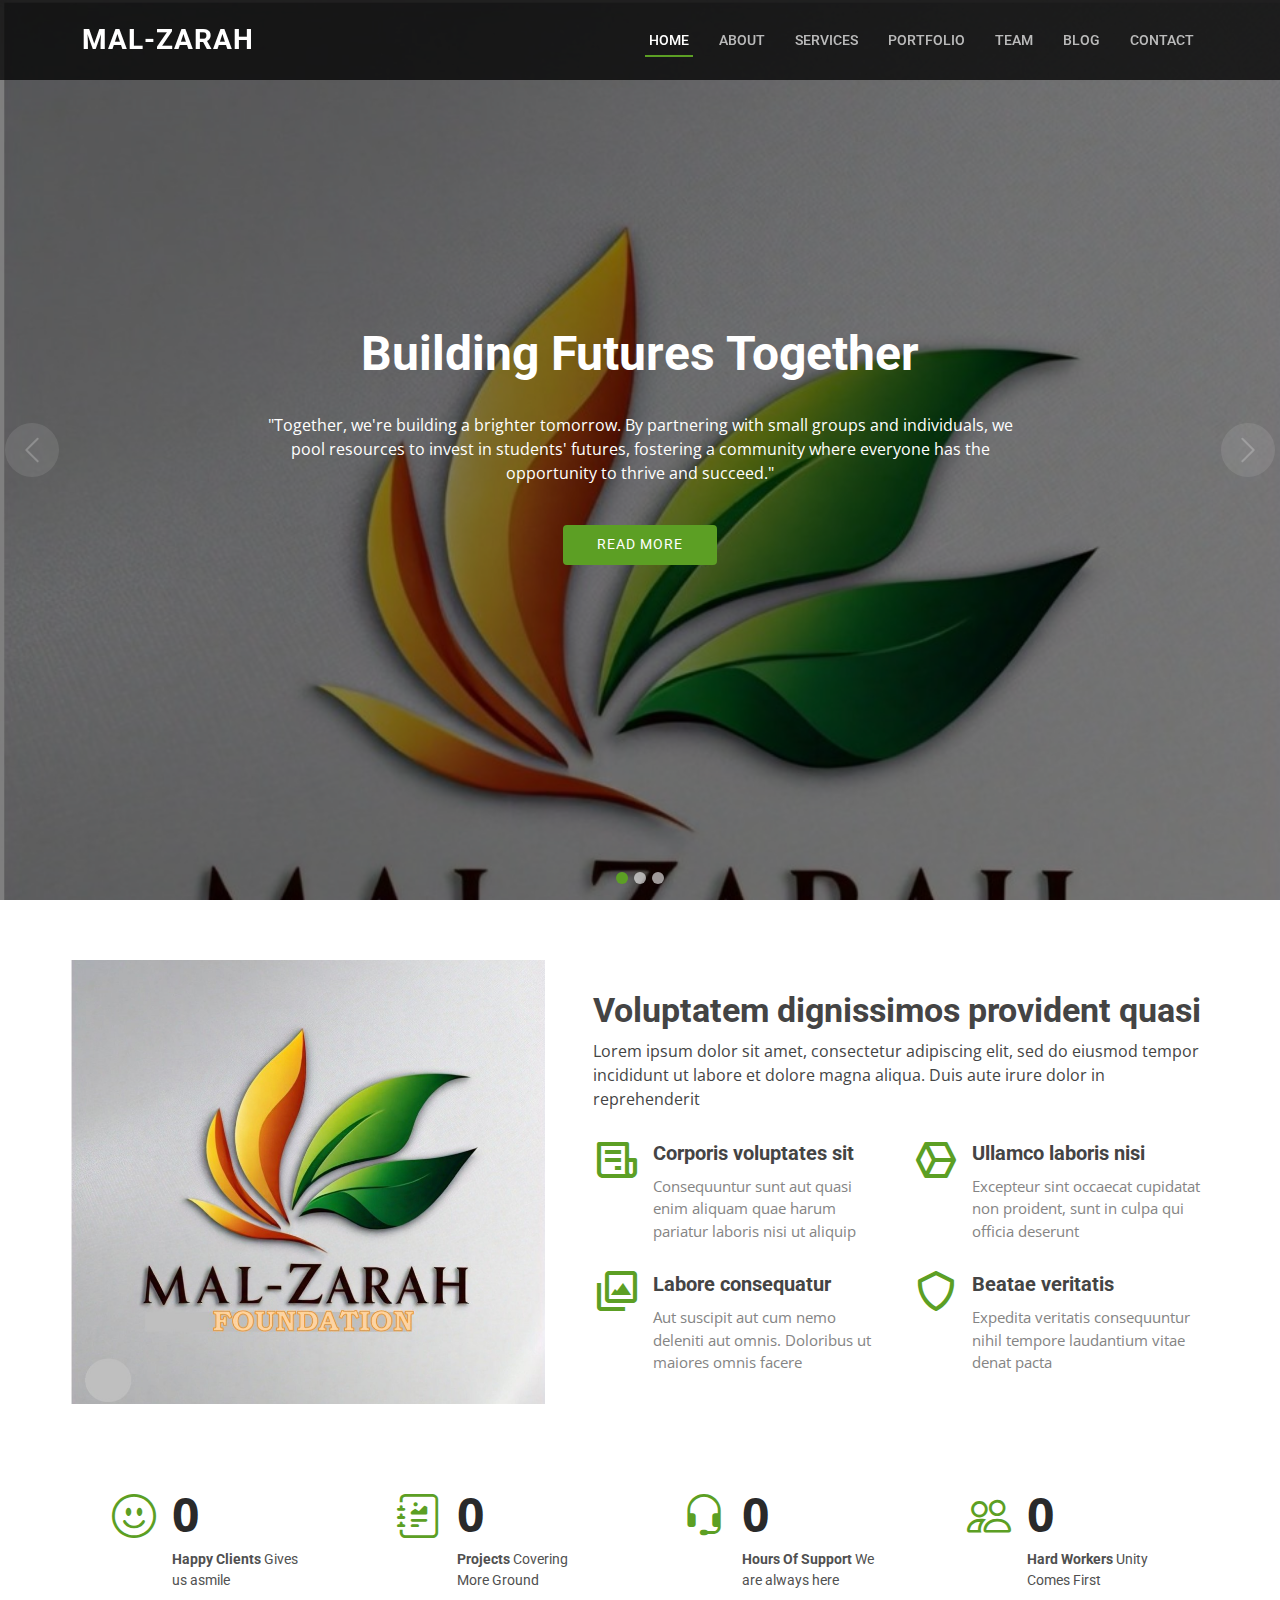
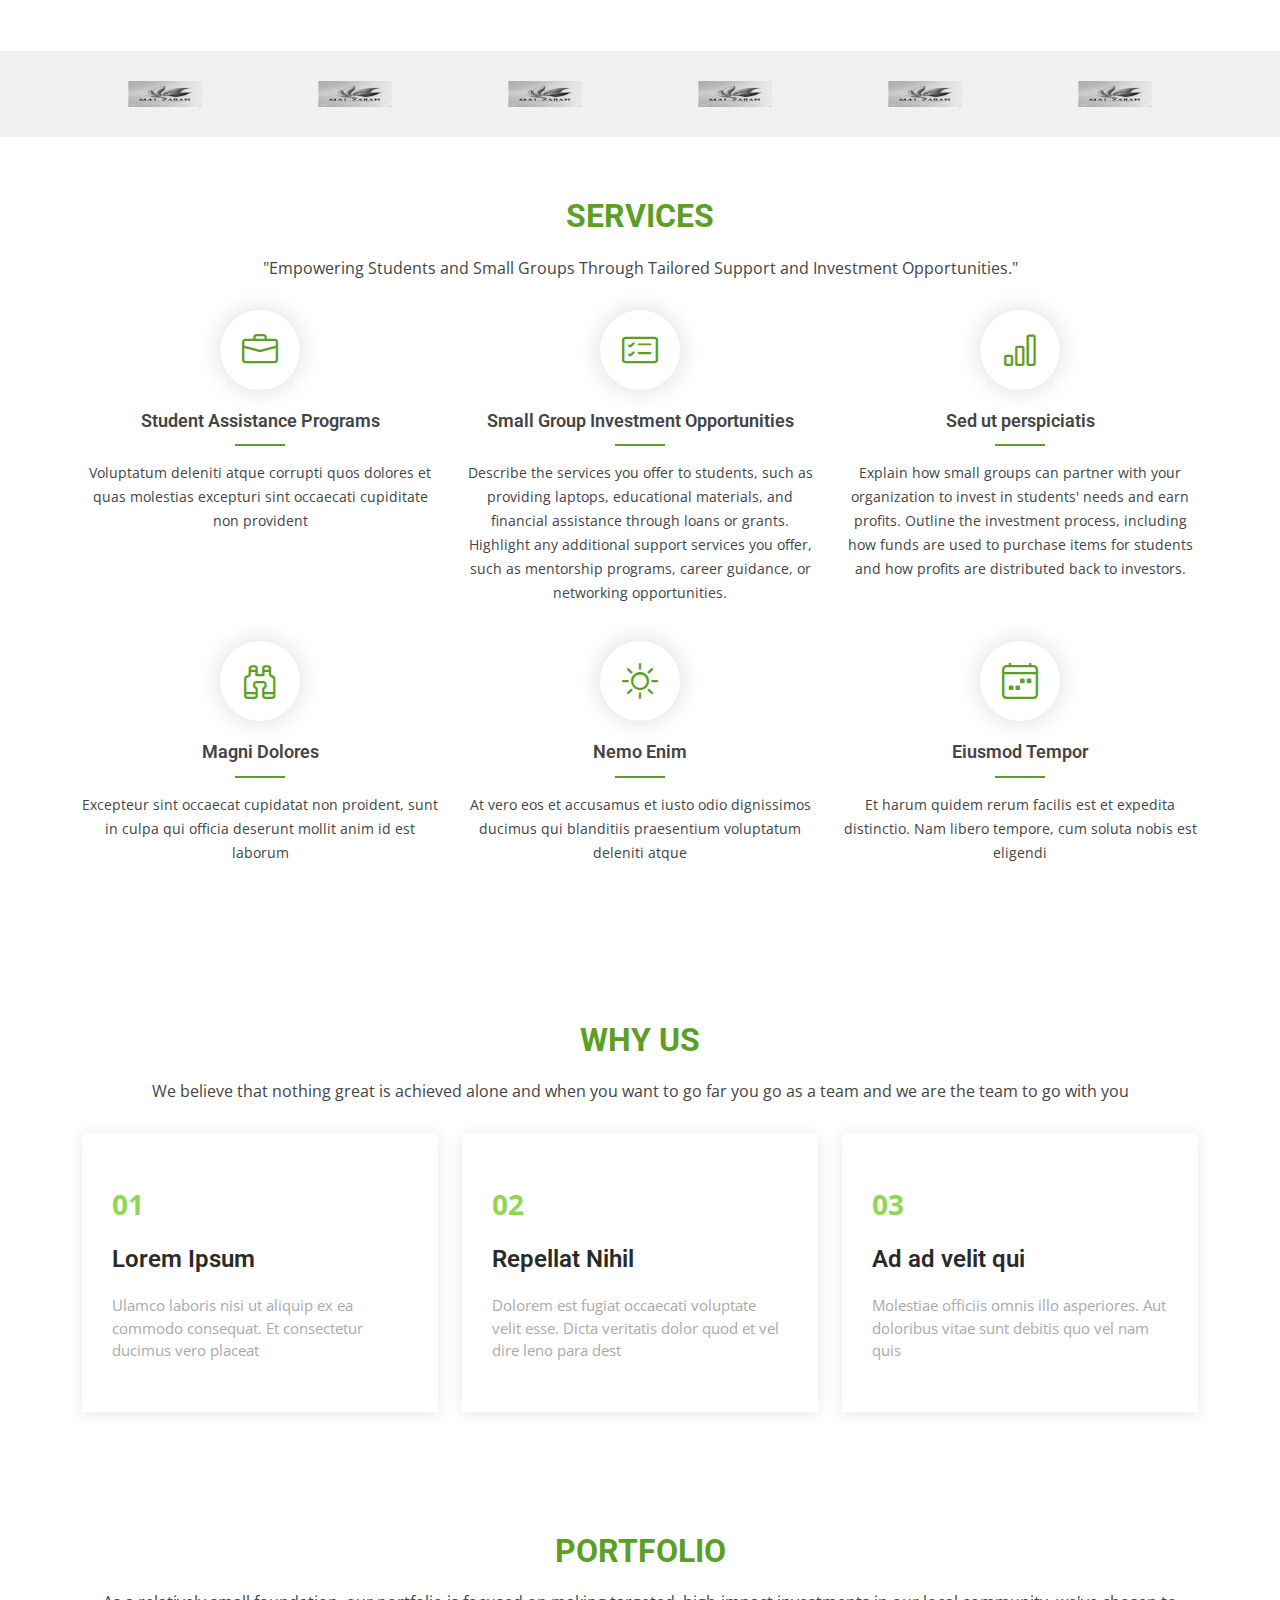
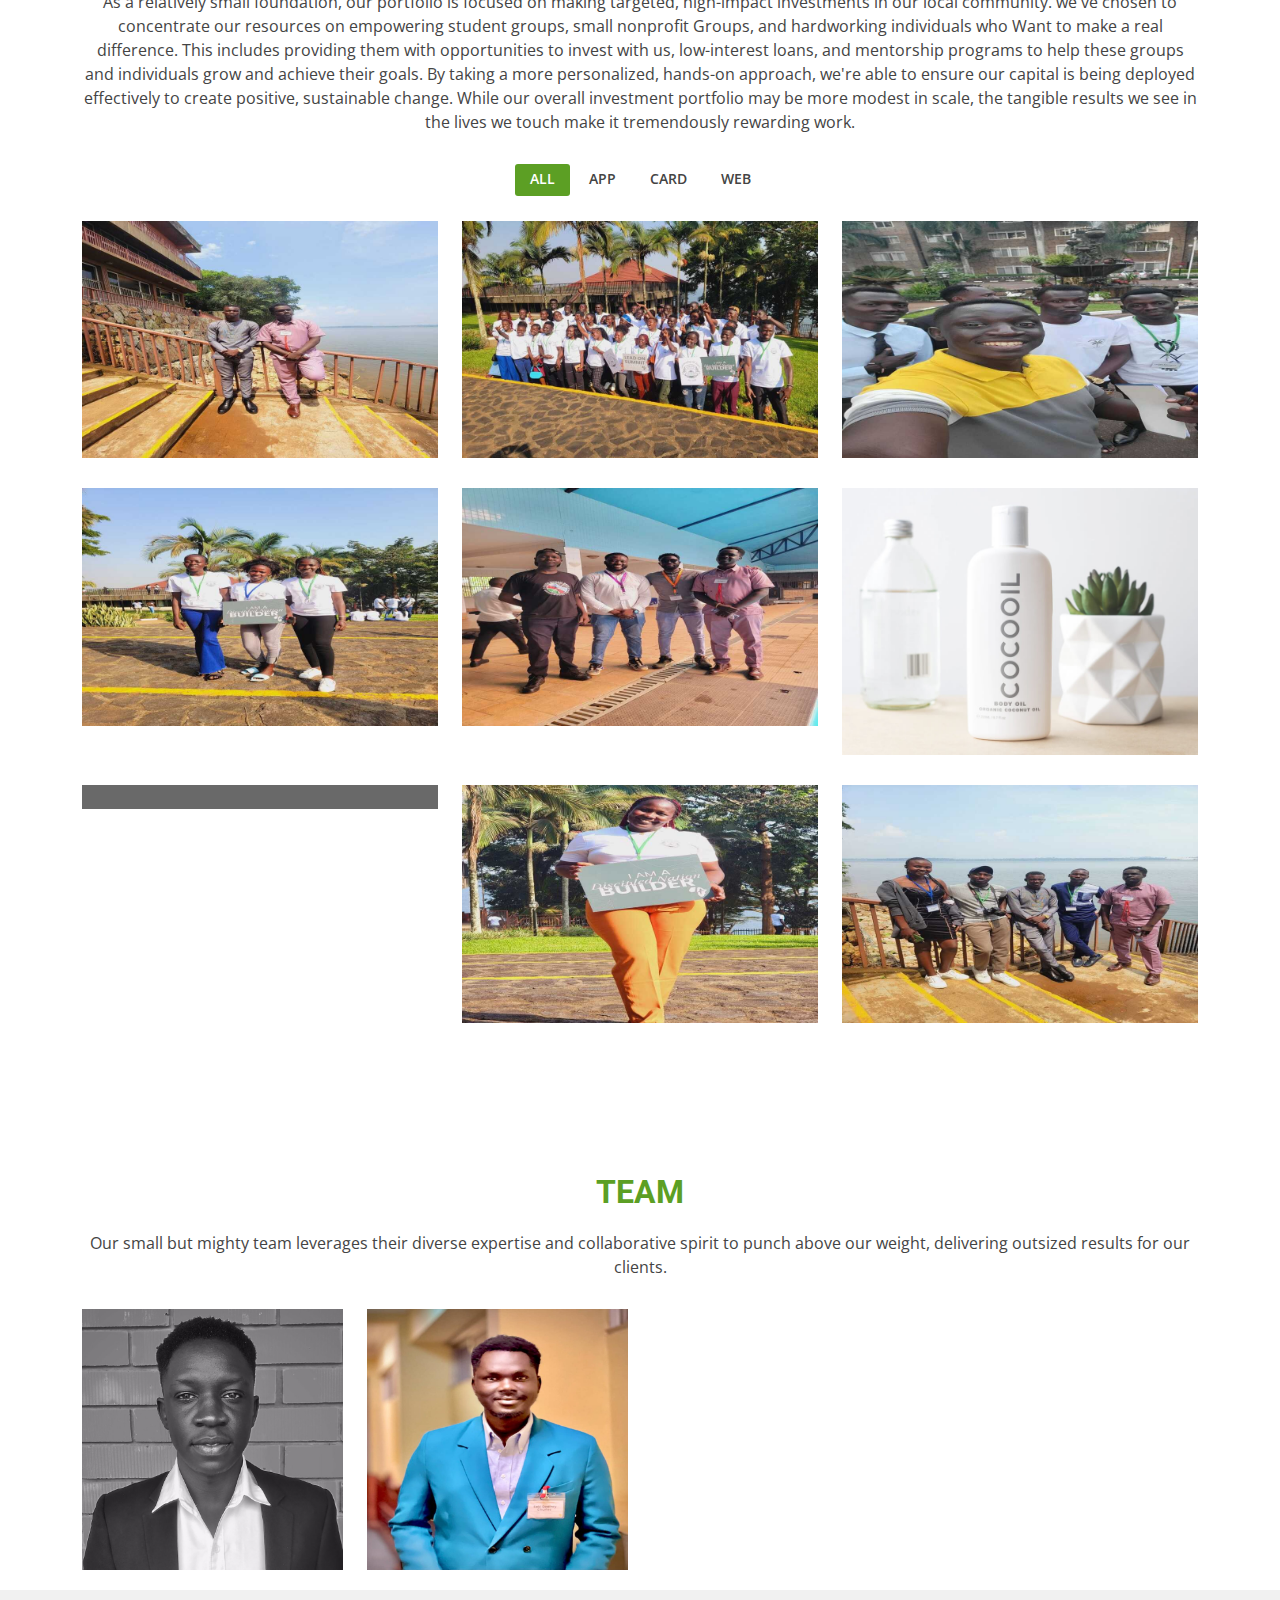
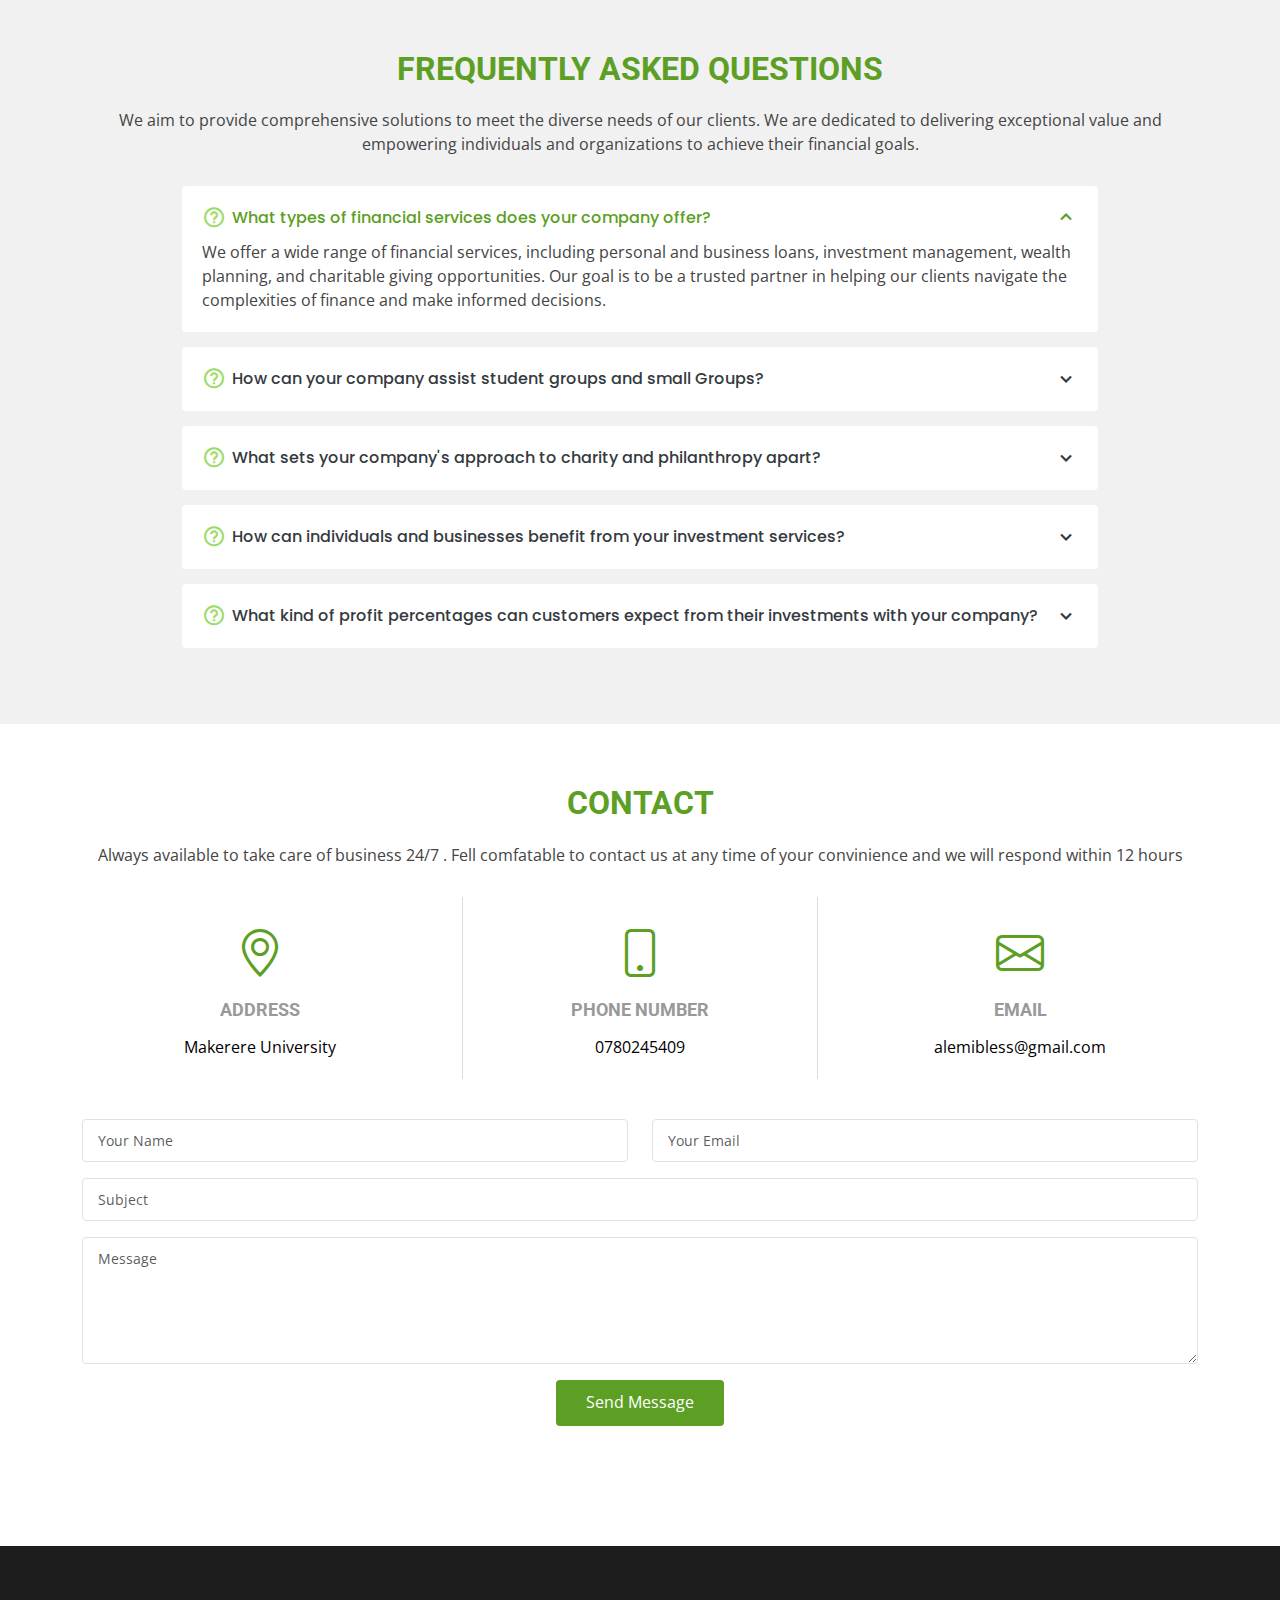
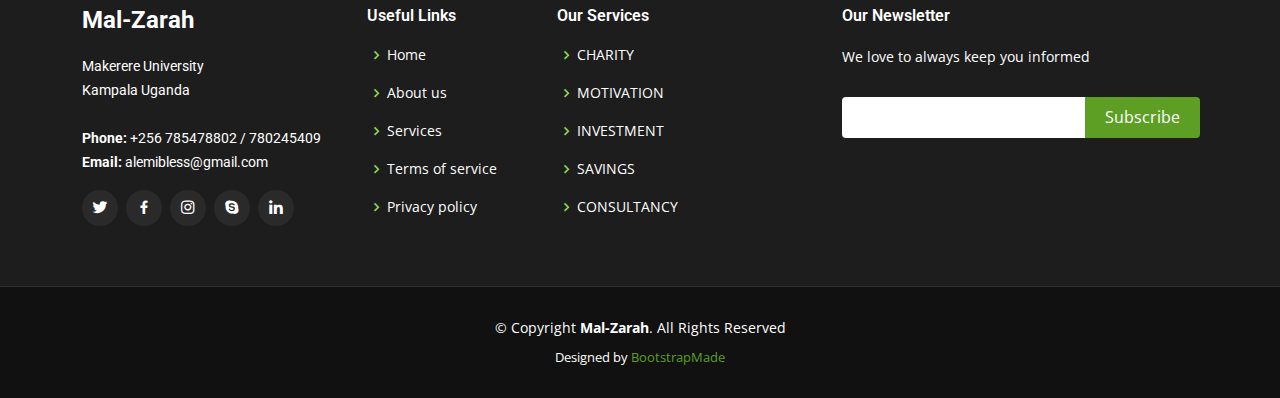
==== commit 94615b73: "new updates" ====
--- a/index.html
+++ b/index.html
@@ -317,7 +317,7 @@
 
         <div class="section-title">
           <h2>Why Us</h2>
-          <p>Magnam dolores commodi suscipit. Necessitatibus eius consequatur ex aliquid fuga eum quidem. Sit sint consectetur velit. Quisquam quos quisquam cupiditate. Et nemo qui impedit suscipit alias ea. Quia fugiat sit in iste officiis commodi quidem hic quas.</p>
+          <p> We believe that nothing great is achieved alone and when you want to go far you go as a team and we are the team to go with you</p>
         </div>
 
         <div class="row">
@@ -357,7 +357,7 @@
 
         <div class="section-title">
           <h2>Portfolio</h2>
-          <p>Magnam dolores commodi suscipit. Necessitatibus eius consequatur ex aliquid fuga eum quidem. Sit sint consectetur velit. Quisquam quos quisquam cupiditate. Et nemo qui impedit suscipit alias ea. Quia fugiat sit in iste officiis commodi quidem hic quas.</p>
+          <p>As a relatively small foundation, our portfolio is focused on making targeted, high-impact investments in our local community.  we've chosen to concentrate our resources on empowering student groups, small nonprofit Groups, and hardworking individuals who Want to make a real difference. This includes providing them with opportunities to invest with us, low-interest loans, and mentorship programs to help these groups and individuals grow and achieve their goals. By taking a more personalized, hands-on approach, we're able to ensure our capital is being deployed effectively to create positive, sustainable change. While our overall investment portfolio may be more modest in scale, the tangible results we see in the lives we touch make it tremendously rewarding work.</p>
         </div>
 
         <div class="row">
@@ -510,7 +510,7 @@
 
         <div class="section-title">
           <h2>Team</h2>
-          <p>Magnam dolores commodi suscipit. Necessitatibus eius consequatur ex aliquid fuga eum quidem. Sit sint consectetur velit. Quisquam quos quisquam cupiditate. Et nemo qui impedit suscipit alias ea. Quia fugiat sit in iste officiis commodi quidem hic quas.</p>
+          <p>Our small but mighty team leverages their diverse expertise and collaborative spirit to punch above our weight, delivering outsized results for our clients.</p>
         </div>
 
         <div class="row">
@@ -520,8 +520,8 @@
               <img src="assets/img/team/team-1.jpg" class="img-fluid" alt="">
               <div class="member-info">
                 <div class="member-info-content">
-                  <h4>Walter White</h4>
-                  <span>Chief Executive Officer</span>
+                  <h4>ALEMI BLESS</h4>
+                  <span> FOUNDER </span>
                   <div class="social">
                     <a href=""><i class="bi bi-twitter"></i></a>
                     <a href=""><i class="bi bi-facebook"></i></a>
@@ -538,8 +538,8 @@
               <img src="assets/img/team/team-2.jpg" class="img-fluid" alt="">
               <div class="member-info">
                 <div class="member-info-content">
-                  <h4>Sarah Jhonson</h4>
-                  <span>Product Manager</span>
+                  <h4>SAKI CHARLES</h4>
+                  <span> FOUNDER </span>
                   <div class="social">
                     <a href=""><i class="bi bi-twitter"></i></a>
                     <a href=""><i class="bi bi-facebook"></i></a>
@@ -551,7 +551,7 @@
             </div>
           </div>
 
-          <div class="col-xl-3 col-lg-4 col-md-6" data-wow-delay="0.2s">
+          <!--<div class="col-xl-3 col-lg-4 col-md-6" data-wow-delay="0.2s">
             <div class="member">
               <img src="assets/img/team/team-3.jpg" class="img-fluid" alt="">
               <div class="member-info">
@@ -567,9 +567,9 @@
                 </div>
               </div>
             </div>
-          </div>
-
-          <div class="col-xl-3 col-lg-4 col-md-6" data-wow-delay="0.3s">
+          </div> -->
+
+          <!--<div class="col-xl-3 col-lg-4 col-md-6" data-wow-delay="0.3s">
             <div class="member">
               <img src="assets/img/team/team-4.jpg" class="img-fluid" alt="">
               <div class="member-info">
@@ -585,7 +585,7 @@
                 </div>
               </div>
             </div>
-          </div>
+          </div> -->
 
         </div>
 
